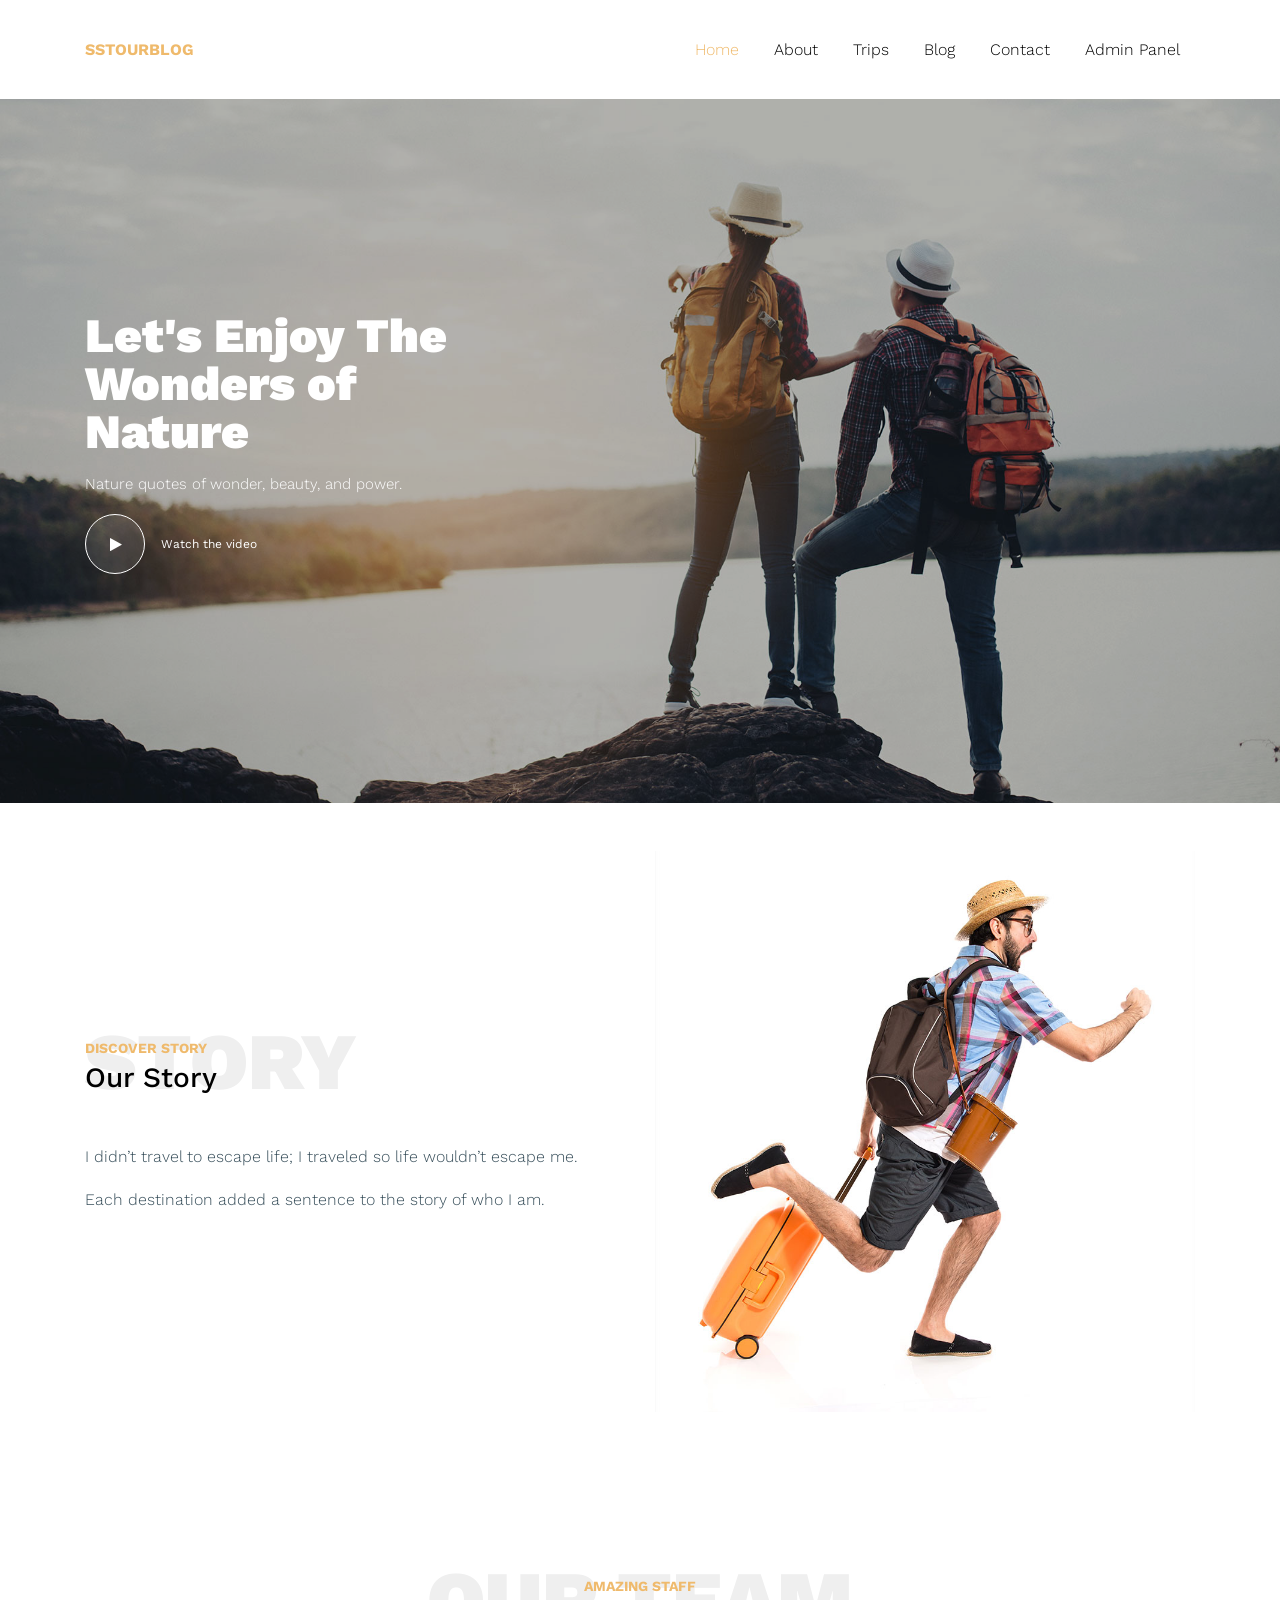
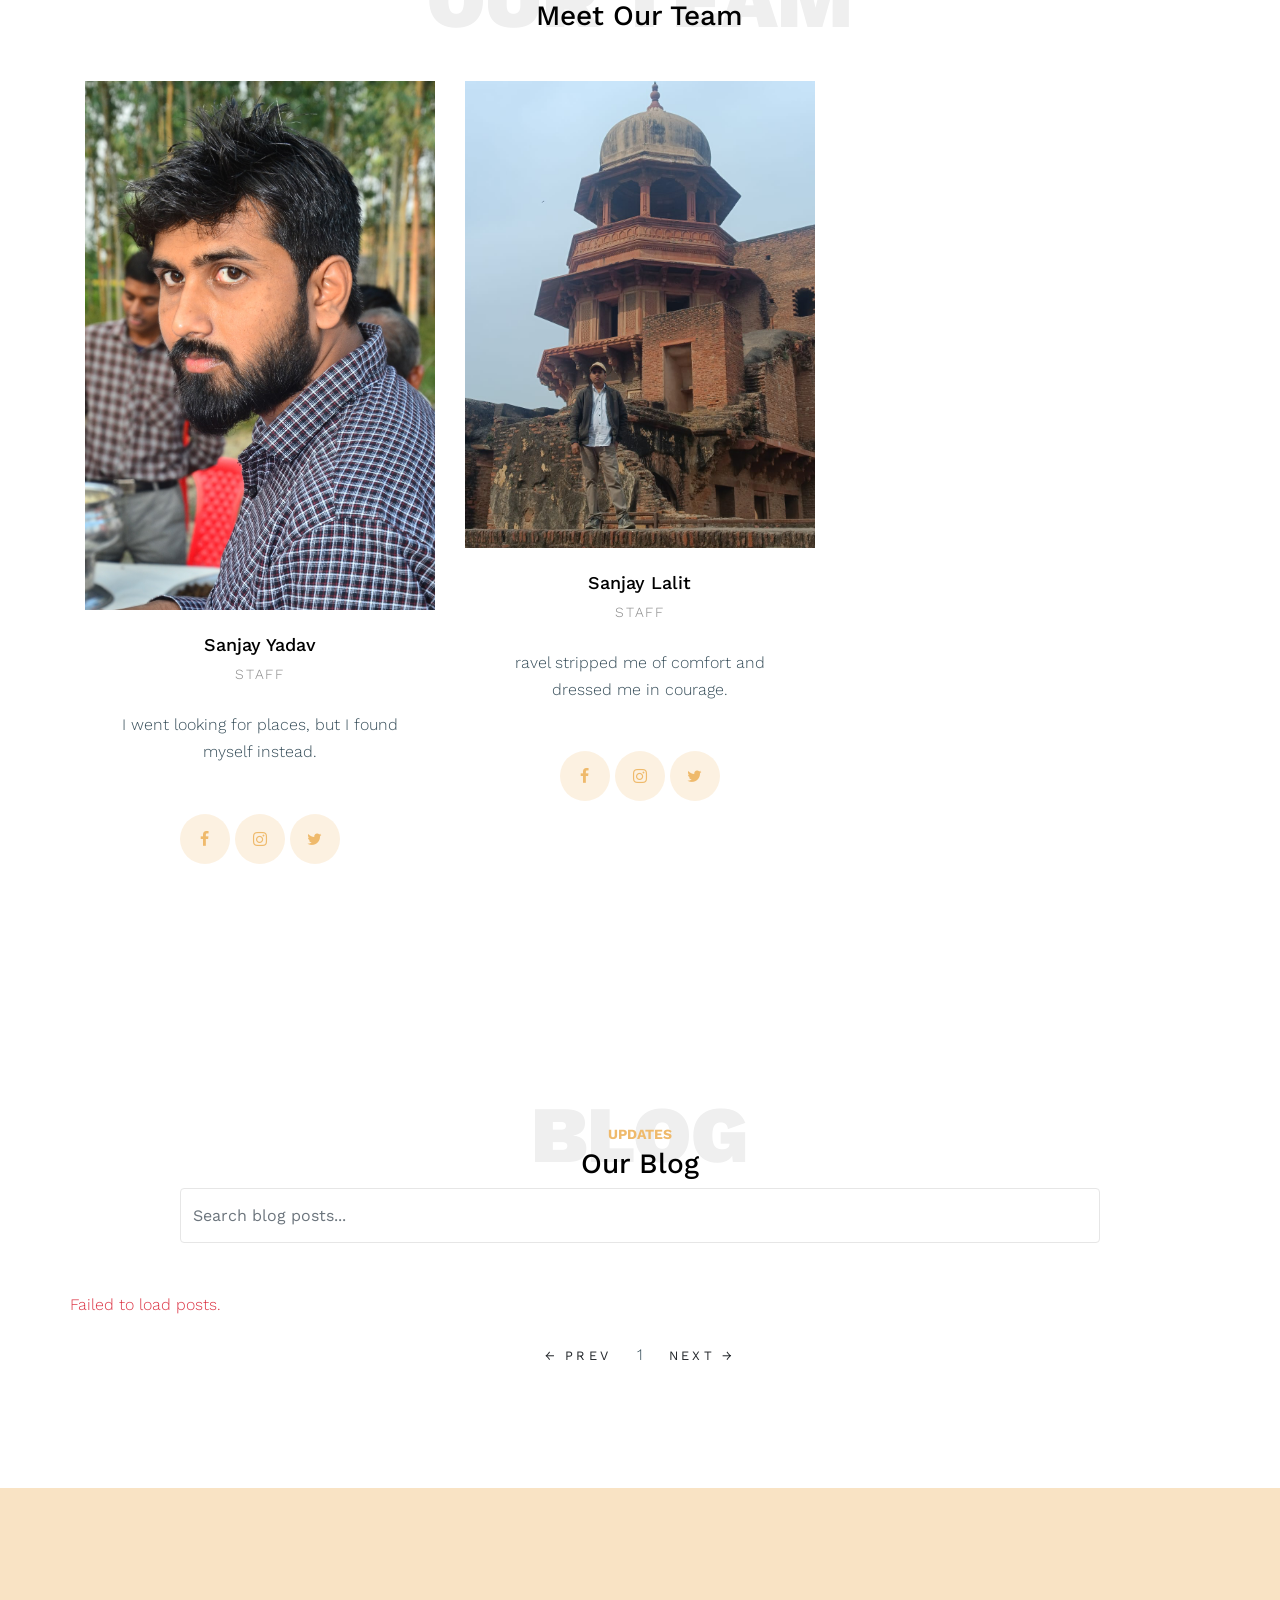
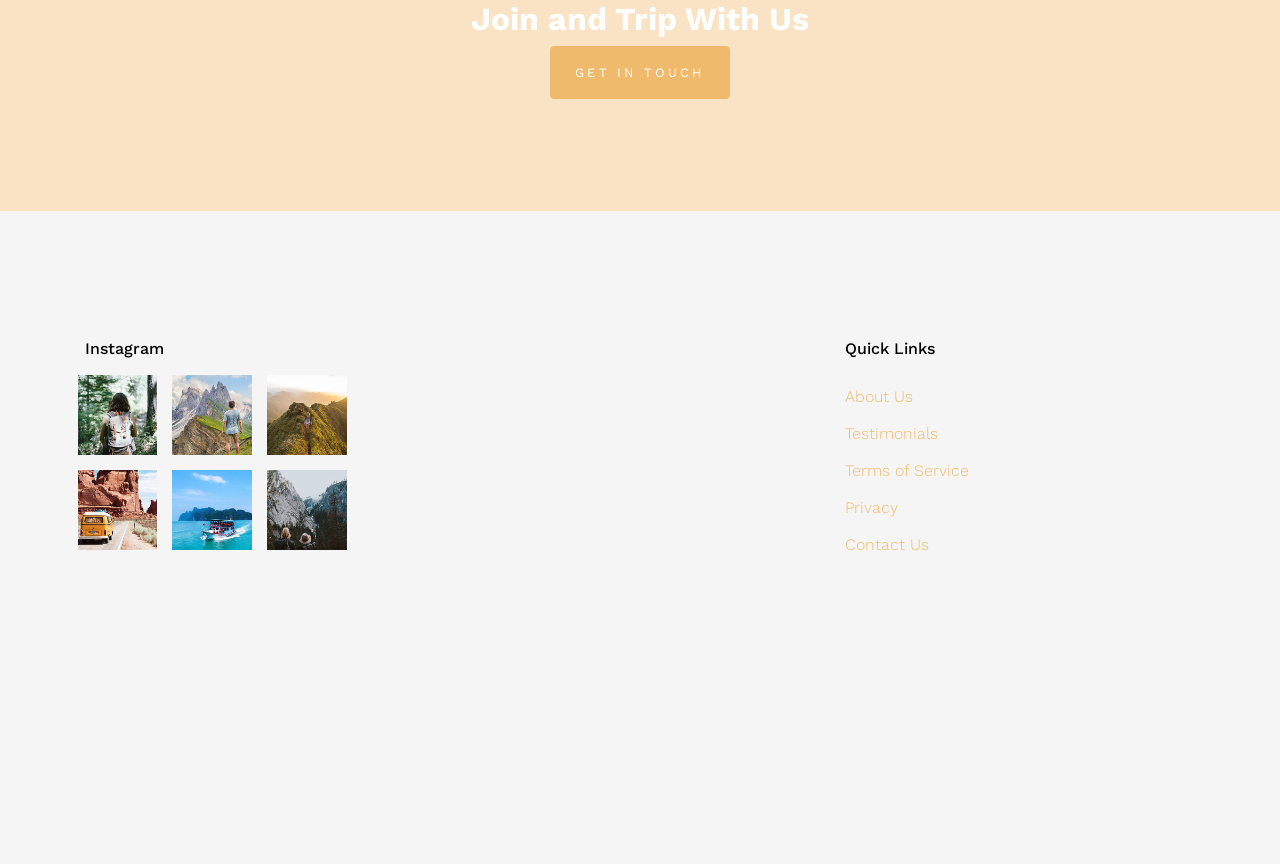
==== index.html @ e66c5185 "Add files via upload" ====
<!DOCTYPE html><html lang="en"><head><link rel="preconnect" href="https://fonts.googleapis.com">
<link rel="preconnect" href="https://fonts.gstatic.com" crossorigin="">
<link rel="dns-prefetch" href="https://cdnjs.cloudflare.com">
    <title>SSTOURSBLOG</title>
    <meta charset="utf-8">
    <meta name="viewport" content="width=device-width, initial-scale=1, shrink-to-fit=no">

    <link href="https://fonts.googleapis.com/css?family=Work+Sans:400,700,900&display=swap" rel="stylesheet" media="print" onload="this.media='all'">

    <link rel="stylesheet" href="css/style_1.css" fetchpriority="high">

    <link rel="stylesheet" href="css/bootstrap.min.css">
    <link rel="stylesheet" href="css/bootstrap-datepicker.css">
    <link rel="stylesheet" href="css/jquery.fancybox.min.css">
    <link rel="stylesheet" href="css/owl.carousel.min.css">
    <link rel="stylesheet" href="css/owl.theme.default.min.css">
    <link rel="stylesheet" href="css/flaticon.css">
    <link rel="stylesheet" href="css/aos.css">

    <link rel="stylesheet" href="css/style.css">

    <style>
/* BLOG LOADER */
.spinner {
  width: 48px;
  height: 48px;
  border: 5px solid #e5e5e5;
  border-top: 5px solid #007bff;
  border-radius: 50%;
  animation: spin 0.9s linear infinite;
  margin: auto;
}

@keyframes spin {
  to {
    transform: rotate(360deg);
  }
}


    </style>
  </head>

  <body data-spy="scroll" data-target=".site-navbar-target" data-offset="300">

    
    <div class="site-wrap" id="home-section">

      <div class="site-mobile-menu site-navbar-target">
        <div class="site-mobile-menu-header">
          <div class="site-mobile-menu-close mt-3">
            <span class="icon-close2 js-menu-toggle"></span>
          </div>
        </div>
        <div class="site-mobile-menu-body"></div>
      </div>



      <header class="site-navbar site-navbar-target" role="banner">

        <div class="container">
          <div class="row align-items-center position-relative">

            <div class="col-3 ">
              <div class="nav-left"><a href="index.html" class="font-weight-bold">
                  SSTOURBLOG
                </a></div>
            </div>

            <div class="col-9  text-right">
              

              <span class="d-inline-block d-lg-none"><a href="#" class="text-white site-menu-toggle js-menu-toggle py-5 text-white"><span class="icon-menu h3 text-white"></span></a></span>

              

              <nav class="site-navigation text-right ml-auto d-none d-lg-block" role="navigation">
                <ul class="site-menu main-menu js-clone-nav ml-auto ">
                  <li class="active"><a href="index.html" class="nav-link">Home</a></li>
                  <li><a href="about.html" class="nav-link">About</a></li>
                  <li><a href="trips.html" class="nav-link">Trips</a></li>
                  <li><a href="blog.html" class="nav-link">Blog</a></li>
                  <li><a href="contact.html" class="nav-link">Contact</a></li>
                  <li><a href="https://sunildkt1.pythonanywhere.com/static/login.html" class="nav-link">Admin Panel</a></li>
                  
                </ul>
              </nav>
            </div>

            
          </div>
        </div>

      </header>

    <div class="ftco-blocks-cover-1">
      <div class="site-section-cover overlay" style="background-image: url('images/hero_1.jpg')">
        <div class="container">
          <div class="row align-items-center">
            <div class="col-md-5" data-aos="fade-right">
              <h1 class="mb-3 text-white">Let's Enjoy The Wonders of Nature</h1>
              <p>Nature quotes of wonder, beauty, and power.</p>
              <p class="d-flex align-items-center">
                <a href="https://vimeo.com/191947042" data-fancybox="" class="play-btn-39282 mr-3"><span class="icon-play"></span></a> 
                <span class="small">Watch the video</span>
              </p>
            </div>
          </div>
        </div>
      </div>
    </div>


    <div class="site-section py-5">
      <div class="container">
        <div class="row align-items-center">
          <div class="col-md-6">
            <div class="heading-39101 mb-5">
              <span class="backdrop">Story</span>
              <span class="subtitle-39191">Discover Story</span>
              <h3>Our Story</h3>
            </div>
            <p>I didn’t travel to escape life; I traveled so life wouldn’t escape me.</p>
            <p>Each destination added a sentence to the story of who I am.</p>
          </div>
          <div class="col-md-6" data-aos="fade-right">
            <img src="images/traveler.jpg" alt="Image" class="img-fluid" fetchpriority="high" decoding="sync">
          </div>
        </div>
      </div>
    </div>



    <div class="site-section">

      <div class="container">
        <div class="row justify-content-center text-center">
          <div class="col-md-10">
            <div class="heading-39101 mb-5">
              <span class="backdrop text-center">Our Team</span>
              <span class="subtitle-39191">Amazing Staff</span>
              <h3>Meet Our Team</h3>
            </div>
          </div>
        </div>


        <div class="row">

          <div class="col-lg-4 col-md-6 mb-4">
            <div class="person-29191 text-center">
              <img src="images/person_1.jpg" alt="Image" class="img-fluid mb-4" loading="lazy" decoding="async">
              <div class="px-4">
                <h2 class="mb-2">Sanjay Yadav</h2>
                <p class="caption mb-4">Staff</p>
                <p>I went looking for places, but I found myself instead.</p>
                <div class="social_29128 mt-5">
                <a href="#"><span class="icon-facebook"></span></a>  
                <a href="#"><span class="icon-instagram"></span></a>  
                <a href="#"><span class="icon-twitter"></span></a>  
               </div>
              </div>
            </div>
          </div>

          <div class="col-lg-4 col-md-6 mb-4">
            <div class="person-29191 text-center">
              <img src="images/person_2.jpg" alt="Image" class="img-fluid mb-4" loading="lazy" decoding="async">
              <div class="px-4">
                <h2 class="mb-2">Sanjay Lalit</h2>
                <p class="caption mb-4">Staff</p>
                <p>ravel stripped me of comfort and dressed me in courage.</p>
                <div class="social_29128 mt-5">
                <a href="#"><span class="icon-facebook"></span></a>  
                <a href="#"><span class="icon-instagram"></span></a>  
                <a href="#"><span class="icon-twitter"></span></a>  
               </div>
              </div>
            </div>
          </div>

         
        </div>

      </div>
    </div>




<div class="site-section">
  <div class="container">

    <div class="row justify-content-center text-center">
      <div class="col-md-10">
        <div class="heading-39101 mb-5">
          <span class="backdrop text-center">Blog</span>
          <span class="subtitle-39191">Updates</span>
          <h3>Our Blog</h3>

          <div class="mt-4">
            <input
              type="text"
              id="searchInput"
              class="form-control"
              placeholder="Search blog posts..."
            >
          </div>
        </div>
      </div>
    </div>

    <div class="row" id="blogContainer">
      
       <div id="blogLoader" class="col-12 text-center py-5">
    <div class="spinner"></div>
    <p class="mt-3">Loading blog posts...</p>
  </div>

    </div>

    <div class="text-center mt-4">
      <button class="btn btn-outline-primary me-2" id="prevBtn">← Prev</button>
      <span id="pageNumber">1</span>
      <button class="btn btn-outline-primary ms-2" id="nextBtn">Next →</button>
    </div>

  </div>
</div>

    

    <div class="site-section bg-image overlay" style="background-image: url('images/hero_1.jpg')">
      <div class="container">
        <div class="row justify-content-center">
          <div class="col-md-7 text-center">
            <h2 class="font-weight-bold text-white">Join and Trip With Us</h2>
            <p class="mb-0"><a href="#" class="btn btn-primary text-white py-3 px-4">Get In Touch</a></p>
          </div>
        </div>
      </div>
    </div>

    <footer class="site-footer bg-light">
      <div class="container">
        <div class="row">
          <div class="col-lg-3">
            <h2 class="footer-heading mb-3">Instagram</h2>
            <div class="row">
              <div class="col-4 gal_col">
                <a href="#"><img src="images/insta_1.jpg" alt="Image" class="img-fluid" loading="lazy" decoding="async"></a>
              </div>
              <div class="col-4 gal_col">
                <a href="#"><img src="images/insta_2.jpg" alt="Image" class="img-fluid" loading="lazy" decoding="async"></a>
              </div>
              <div class="col-4 gal_col">
                <a href="#"><img src="images/insta_3.jpg" alt="Image" class="img-fluid" loading="lazy" decoding="async"></a>
              </div>
              <div class="col-4 gal_col">
                <a href="#"><img src="images/insta_4.jpg" alt="Image" class="img-fluid" loading="lazy" decoding="async"></a>
              </div>
              <div class="col-4 gal_col">
                <a href="#"><img src="images/insta_5.jpg" alt="Image" class="img-fluid" loading="lazy" decoding="async"></a>
              </div>
              <div class="col-4 gal_col">
                <a href="#"><img src="images/insta_6.jpg" alt="Image" class="img-fluid" loading="lazy" decoding="async"></a>
              </div>
            </div>
          </div>
          <div class="col-lg-8 ml-auto">
            <div class="row">
              <div class="col-lg-6 ml-auto">
                <h2 class="footer-heading mb-4">Quick Links</h2>
                <ul class="list-unstyled">
                  <li><a href="#">About Us</a></li>
                  <li><a href="#">Testimonials</a></li>
                  <li><a href="#">Terms of Service</a></li>
                  <li><a href="#">Privacy</a></li>
                  <li><a href="#">Contact Us</a></li>
                </ul>
              </div>
              
              
            </div>
          </div>
        </div>
        <div class="row pt-5 mt-5 text-center">
          <div class="col-md-12">
            <div class="border-top pt-5">
              <p>
            </p>
            </div>
          </div>

        </div>
      </div>
    </footer>

    </div>

    <script src="js/jquery-3.3.1.min.js"></script>
    <script src="js/jquery-migrate-3.0.0.js"></script>
    <script src="js/popper.min.js"></script>
    <script src="js/bootstrap.min.js"></script>
    <script src="js/owl.carousel.min.js"></script>
    <script src="js/jquery.sticky.js"></script>
    <script src="js/jquery.waypoints.min.js"></script>
    <script src="js/jquery.animateNumber.min.js"></script>
    <script src="js/jquery.fancybox.min.js"></script>
    <script src="js/jquery.stellar.min.js"></script>
    <script src="js/jquery.easing.1.3.js"></script>
    <script src="js/bootstrap-datepicker.min.js"></script>
    <script src="js/isotope.pkgd.min.js"></script>
    <script src="js/aos.js"></script>

    <script src="js/main.js"></script>

    <!-- Global site tag (gtag.js) - Google Analytics -->
<script async="" src="https://www.googletagmanager.com/gtag/js?id=UA-23581568-13"></script>

<script>
let allPosts = [];
let filteredPosts = [];
let currentPage = 1;
const perPage = 6;

const loader = document.getElementById("blogLoader");
const container = document.getElementById("blogContainer");

function showLoader() {
    loader.style.display = "block";
}

function hideLoader() {
    loader.style.display = "none";
}

async function loadPosts() {
    showLoader();

    try {
        const res = await fetch("https://sunildkt1.pythonanywhere.com/api/posts");
        allPosts = await res.json();
        filteredPosts = allPosts;
        currentPage = 1;
        renderPage();
    } catch (err) {
        container.innerHTML = `<p class="text-center w-100 text-danger">Failed to load posts.</p>`;
        console.error(err);
    } finally {
        hideLoader(); // ✅ loader hides correctly now
    }
}

function renderPage() {
    container.innerHTML = "";

    let start = (currentPage - 1) * perPage;
    let end = start + perPage;
    let pagePosts = filteredPosts.slice(start, end);

    if (pagePosts.length === 0) {
        container.innerHTML = `<p class="text-center w-100">No posts found.</p>`;
        return;
    }

    pagePosts.forEach(post => {
        container.innerHTML += `
        <div class="col-lg-4 col-md-6 mb-4">
          <div class="post-entry-1 h-100">
            <a href="post.html?id=${post.id}">
              <img src="${post.thumbnail}" class="img-fluid" loading="lazy">
            </a>
            <div class="post-entry-1-contents">
              <h2><a href="post.html?id=${post.id}">${post.title}</a></h2>
              <span class="meta d-inline-block mb-3">
                ${post.datetime}
                <span class="mx-2">by</span> Admin
              </span>
              <p>${post.description.substring(0, 100)}...</p>
            </div>
          </div>
        </div>
        `;
    });

    updatePagination();
}

function updatePagination() {
    const totalPages = Math.ceil(filteredPosts.length / perPage);
    document.getElementById("pageNumber").innerText = currentPage;
    document.getElementById("prevBtn").disabled = currentPage === 1;
    document.getElementById("nextBtn").disabled = currentPage === totalPages;
}

document.getElementById("prevBtn").onclick = () => {
    currentPage--;
    renderPage();
};

document.getElementById("nextBtn").onclick = () => {
    currentPage++;
    renderPage();
};

document.getElementById("searchInput").addEventListener("input", function () {
    const keyword = this.value.toLowerCase();
    filteredPosts = allPosts.filter(p =>
        p.title.toLowerCase().includes(keyword)
    );
    currentPage = 1;
    renderPage();
});

// INIT
loadPosts();

</script>



</body></html>
---- css/style_1.css ----
@font-face {
  font-family: 'icomoon';
  src:  url('../fonts/icomoon.eot');
  src:  url('../fonts/icomoon.eot#iefix') format('embedded-opentype'),
    url('../fonts/icomoon.ttf') format('truetype'),
    url('../fonts/icomoon.woff') format('woff'),
    url('../images/icomoon.svg#icomoon') format('svg');
  font-weight: normal;
  font-style: normal;
}

[class^="icon-"], [class*=" icon-"] {
  /* use !important to prevent issues with browser extensions that change fonts */
  font-family: 'icomoon' !important;
  speak: none;
  font-style: normal;
  font-weight: normal;
  font-variant: normal;
  text-transform: none;
  line-height: 1;

  /* Better Font Rendering =========== */
  -webkit-font-smoothing: antialiased;
  -moz-osx-font-smoothing: grayscale;
}

.icon-asterisk:before {
  content: "\f069";
}
.icon-plus:before {
  content: "\f067";
}
.icon-question:before {
  content: "\f128";
}
.icon-minus:before {
  content: "\f068";
}
.icon-glass:before {
  content: "\f000";
}
.icon-music:before {
  content: "\f001";
}
.icon-search:before {
  content: "\f002";
}
.icon-envelope-o:before {
  content: "\f003";
}
.icon-heart:before {
  content: "\f004";
}
.icon-star:before {
  content: "\f005";
}
.icon-star-o:before {
  content: "\f006";
}
.icon-user:before {
  content: "\f007";
}
.icon-film:before {
  content: "\f008";
}
.icon-th-large:before {
  content: "\f009";
}
.icon-th:before {
  content: "\f00a";
}
.icon-th-list:before {
  content: "\f00b";
}
.icon-check:before {
  content: "\f00c";
}
.icon-close:before {
  content: "\f00d";
}
.icon-remove:before {
  content: "\f00d";
}
.icon-times:before {
  content: "\f00d";
}
.icon-search-plus:before {
  content: "\f00e";
}
.icon-search-minus:before {
  content: "\f010";
}
.icon-power-off:before {
  content: "\f011";
}
.icon-signal:before {
  content: "\f012";
}
.icon-cog:before {
  content: "\f013";
}
.icon-gear:before {
  content: "\f013";
}
.icon-trash-o:before {
  content: "\f014";
}
.icon-home:before {
  content: "\f015";
}
.icon-file-o:before {
  content: "\f016";
}
.icon-clock-o:before {
  content: "\f017";
}
.icon-road:before {
  content: "\f018";
}
.icon-download:before {
  content: "\f019";
}
.icon-arrow-circle-o-down:before {
  content: "\f01a";
}
.icon-arrow-circle-o-up:before {
  content: "\f01b";
}
.icon-inbox:before {
  content: "\f01c";
}
.icon-play-circle-o:before {
  content: "\f01d";
}
.icon-repeat:before {
  content: "\f01e";
}
.icon-rotate-right:before {
  content: "\f01e";
}
.icon-refresh:before {
  content: "\f021";
}
.icon-list-alt:before {
  content: "\f022";
}
.icon-lock:before {
  content: "\f023";
}
.icon-flag:before {
  content: "\f024";
}
.icon-headphones:before {
  content: "\f025";
}
.icon-volume-off:before {
  content: "\f026";
}
.icon-volume-down:before {
  content: "\f027";
}
.icon-volume-up:before {
  content: "\f028";
}
.icon-qrcode:before {
  content: "\f029";
}
.icon-barcode:before {
  content: "\f02a";
}
.icon-tag:before {
  content: "\f02b";
}
.icon-tags:before {
  content: "\f02c";
}
.icon-book:before {
  content: "\f02d";
}
.icon-bookmark:before {
  content: "\f02e";
}
.icon-print:before {
  content: "\f02f";
}
.icon-camera:before {
  content: "\f030";
}
.icon-font:before {
  content: "\f031";
}
.icon-bold:before {
  content: "\f032";
}
.icon-italic:before {
  content: "\f033";
}
.icon-text-height:before {
  content: "\f034";
}
.icon-text-width:before {
  content: "\f035";
}
.icon-align-left:before {
  content: "\f036";
}
.icon-align-center:before {
  content: "\f037";
}
.icon-align-right:before {
  content: "\f038";
}
.icon-align-justify:before {
  content: "\f039";
}
.icon-list:before {
  content: "\f03a";
}
.icon-dedent:before {
  content: "\f03b";
}
.icon-outdent:before {
  content: "\f03b";
}
.icon-indent:before {
  content: "\f03c";
}
.icon-video-camera:before {
  content: "\f03d";
}
.icon-image:before {
  content: "\f03e";
}
.icon-photo:before {
  content: "\f03e";
}
.icon-picture-o:before {
  content: "\f03e";
}
.icon-pencil:before {
  content: "\f040";
}
.icon-map-marker:before {
  content: "\f041";
}
.icon-adjust:before {
  content: "\f042";
}
.icon-tint:before {
  content: "\f043";
}
.icon-edit:before {
  content: "\f044";
}
.icon-pencil-square-o:before {
  content: "\f044";
}
.icon-share-square-o:before {
  content: "\f045";
}
.icon-check-square-o:before {
  content: "\f046";
}
.icon-arrows:before {
  content: "\f047";
}
.icon-step-backward:before {
  content: "\f048";
}
.icon-fast-backward:before {
  content: "\f049";
}
.icon-backward:before {
  content: "\f04a";
}
.icon-play:before {
  content: "\f04b";
}
.icon-pause:before {
  content: "\f04c";
}
.icon-stop:before {
  content: "\f04d";
}
.icon-forward:before {
  content: "\f04e";
}
.icon-fast-forward:before {
  content: "\f050";
}
.icon-step-forward:before {
  content: "\f051";
}
.icon-eject:before {
  content: "\f052";
}
.icon-chevron-left:before {
  content: "\f053";
}
.icon-chevron-right:before {
  content: "\f054";
}
.icon-plus-circle:before {
  content: "\f055";
}
.icon-minus-circle:before {
  content: "\f056";
}
.icon-times-circle:before {
  content: "\f057";
}
.icon-check-circle:before {
  content: "\f058";
}
.icon-question-circle:before {
  content: "\f059";
}
.icon-info-circle:before {
  content: "\f05a";
}
.icon-crosshairs:before {
  content: "\f05b";
}
.icon-times-circle-o:before {
  content: "\f05c";
}
.icon-check-circle-o:before {
  content: "\f05d";
}
.icon-ban:before {
  content: "\f05e";
}
.icon-arrow-left:before {
  content: "\f060";
}
.icon-arrow-right:before {
  content: "\f061";
}
.icon-arrow-up:before {
  content: "\f062";
}
.icon-arrow-down:before {
  content: "\f063";
}
.icon-mail-forward:before {
  content: "\f064";
}
.icon-share:before {
  content: "\f064";
}
.icon-expand:before {
  content: "\f065";
}
.icon-compress:before {
  content: "\f066";
}
.icon-exclamation-circle:before {
  content: "\f06a";
}
.icon-gift:before {
  content: "\f06b";
}
.icon-leaf:before {
  content: "\f06c";
}
.icon-fire:before {
  content: "\f06d";
}
.icon-eye:before {
  content: "\f06e";
}
.icon-eye-slash:before {
  content: "\f070";
}
.icon-exclamation-triangle:before {
  content: "\f071";
}
.icon-warning:before {
  content: "\f071";
}
.icon-plane:before {
  content: "\f072";
}
.icon-calendar:before {
  content: "\f073";
}
.icon-random:before {
  content: "\f074";
}
.icon-comment:before {
  content: "\f075";
}
.icon-magnet:before {
  content: "\f076";
}
.icon-chevron-up:before {
  content: "\f077";
}
.icon-chevron-down:before {
  content: "\f078";
}
.icon-retweet:before {
  content: "\f079";
}
.icon-shopping-cart:before {
  content: "\f07a";
}
.icon-folder:before {
  content: "\f07b";
}
.icon-folder-open:before {
  content: "\f07c";
}
.icon-arrows-v:before {
  content: "\f07d";
}
.icon-arrows-h:before {
  content: "\f07e";
}
.icon-bar-chart:before {
  content: "\f080";
}
.icon-bar-chart-o:before {
  content: "\f080";
}
.icon-twitter-square:before {
  content: "\f081";
}
.icon-facebook-square:before {
  content: "\f082";
}
.icon-camera-retro:before {
  content: "\f083";
}
.icon-key:before {
  content: "\f084";
}
.icon-cogs:before {
  content: "\f085";
}
.icon-gears:before {
  content: "\f085";
}
.icon-comments:before {
  content: "\f086";
}
.icon-thumbs-o-up:before {
  content: "\f087";
}
.icon-thumbs-o-down:before {
  content: "\f088";
}
.icon-star-half:before {
  content: "\f089";
}
.icon-heart-o:before {
  content: "\f08a";
}
.icon-sign-out:before {
  content: "\f08b";
}
.icon-linkedin-square:before {
  content: "\f08c";
}
.icon-thumb-tack:before {
  content: "\f08d";
}
.icon-external-link:before {
  content: "\f08e";
}
.icon-sign-in:before {
  content: "\f090";
}
.icon-trophy:before {
  content: "\f091";
}
.icon-github-square:before {
  content: "\f092";
}
.icon-upload:before {
  content: "\f093";
}
.icon-lemon-o:before {
  content: "\f094";
}
.icon-phone:before {
  content: "\f095";
}
.icon-square-o:before {
  content: "\f096";
}
.icon-bookmark-o:before {
  content: "\f097";
}
.icon-phone-square:before {
  content: "\f098";
}
.icon-twitter:before {
  content: "\f099";
}
.icon-facebook:before {
  content: "\f09a";
}
.icon-facebook-f:before {
  content: "\f09a";
}
.icon-github:before {
  content: "\f09b";
}
.icon-unlock:before {
  content: "\f09c";
}
.icon-credit-card:before {
  content: "\f09d";
}
.icon-feed:before {
  content: "\f09e";
}
.icon-rss:before {
  content: "\f09e";
}
.icon-hdd-o:before {
  content: "\f0a0";
}
.icon-bullhorn:before {
  content: "\f0a1";
}
.icon-bell-o:before {
  content: "\f0a2";
}
.icon-certificate:before {
  content: "\f0a3";
}
.icon-hand-o-right:before {
  content: "\f0a4";
}
.icon-hand-o-left:before {
  content: "\f0a5";
}
.icon-hand-o-up:before {
  content: "\f0a6";
}
.icon-hand-o-down:before {
  content: "\f0a7";
}
.icon-arrow-circle-left:before {
  content: "\f0a8";
}
.icon-arrow-circle-right:before {
  content: "\f0a9";
}
.icon-arrow-circle-up:before {
  content: "\f0aa";
}
.icon-arrow-circle-down:before {
  content: "\f0ab";
}
.icon-globe:before {
  content: "\f0ac";
}
.icon-wrench:before {
  content: "\f0ad";
}
.icon-tasks:before {
  content: "\f0ae";
}
.icon-filter:before {
  content: "\f0b0";
}
.icon-briefcase:before {
  content: "\f0b1";
}
.icon-arrows-alt:before {
  content: "\f0b2";
}
.icon-group:before {
  content: "\f0c0";
}
.icon-users:before {
  content: "\f0c0";
}
.icon-chain:before {
  content: "\f0c1";
}
.icon-link:before {
  content: "\f0c1";
}
.icon-cloud:before {
  content: "\f0c2";
}
.icon-flask:before {
  content: "\f0c3";
}
.icon-cut:before {
  content: "\f0c4";
}
.icon-scissors:before {
  content: "\f0c4";
}
.icon-copy:before {
  content: "\f0c5";
}
.icon-files-o:before {
  content: "\f0c5";
}
.icon-paperclip:before {
  content: "\f0c6";
}
.icon-floppy-o:before {
  content: "\f0c7";
}
.icon-save:before {
  content: "\f0c7";
}
.icon-square:before {
  content: "\f0c8";
}
.icon-bars:before {
  content: "\f0c9";
}
.icon-navicon:before {
  content: "\f0c9";
}
.icon-reorder:before {
  content: "\f0c9";
}
.icon-list-ul:before {
  content: "\f0ca";
}
.icon-list-ol:before {
  content: "\f0cb";
}
.icon-strikethrough:before {
  content: "\f0cc";
}
.icon-underline:before {
  content: "\f0cd";
}
.icon-table:before {
  content: "\f0ce";
}
.icon-magic:before {
  content: "\f0d0";
}
.icon-truck:before {
  content: "\f0d1";
}
.icon-pinterest:before {
  content: "\f0d2";
}
.icon-pinterest-square:before {
  content: "\f0d3";
}
.icon-google-plus-square:before {
  content: "\f0d4";
}
.icon-google-plus:before {
  content: "\f0d5";
}
.icon-money:before {
  content: "\f0d6";
}
.icon-caret-down:before {
  content: "\f0d7";
}
.icon-caret-up:before {
  content: "\f0d8";
}
.icon-caret-left:before {
  content: "\f0d9";
}
.icon-caret-right:before {
  content: "\f0da";
}
.icon-columns:before {
  content: "\f0db";
}
.icon-sort:before {
  content: "\f0dc";
}
.icon-unsorted:before {
  content: "\f0dc";
}
.icon-sort-desc:before {
  content: "\f0dd";
}
.icon-sort-down:before {
  content: "\f0dd";
}
.icon-sort-asc:before {
  content: "\f0de";
}
.icon-sort-up:before {
  content: "\f0de";
}
.icon-envelope:before {
  content: "\f0e0";
}
.icon-linkedin:before {
  content: "\f0e1";
}
.icon-rotate-left:before {
  content: "\f0e2";
}
.icon-undo:before {
  content: "\f0e2";
}
.icon-gavel:before {
  content: "\f0e3";
}
.icon-legal:before {
  content: "\f0e3";
}
.icon-dashboard:before {
  content: "\f0e4";
}
.icon-tachometer:before {
  content: "\f0e4";
}
.icon-comment-o:before {
  content: "\f0e5";
}
.icon-comments-o:before {
  content: "\f0e6";
}
.icon-bolt:before {
  content: "\f0e7";
}
.icon-flash:before {
  content: "\f0e7";
}
.icon-sitemap:before {
  content: "\f0e8";
}
.icon-umbrella:before {
  content: "\f0e9";
}
.icon-clipboard:before {
  content: "\f0ea";
}
.icon-paste:before {
  content: "\f0ea";
}
.icon-lightbulb-o:before {
  content: "\f0eb";
}
.icon-exchange:before {
  content: "\f0ec";
}
.icon-cloud-download:before {
  content: "\f0ed";
}
.icon-cloud-upload:before {
  content: "\f0ee";
}
.icon-user-md:before {
  content: "\f0f0";
}
.icon-stethoscope:before {
  content: "\f0f1";
}
.icon-suitcase:before {
  content: "\f0f2";
}
.icon-bell:before {
  content: "\f0f3";
}
.icon-coffee:before {
  content: "\f0f4";
}
.icon-cutlery:before {
  content: "\f0f5";
}
.icon-file-text-o:before {
  content: "\f0f6";
}
.icon-building-o:before {
  content: "\f0f7";
}
.icon-hospital-o:before {
  content: "\f0f8";
}
.icon-ambulance:before {
  content: "\f0f9";
}
.icon-medkit:before {
  content: "\f0fa";
}
.icon-fighter-jet:before {
  content: "\f0fb";
}
.icon-beer:before {
  content: "\f0fc";
}
.icon-h-square:before {
  content: "\f0fd";
}
.icon-plus-square:before {
  content: "\f0fe";
}
.icon-angle-double-left:before {
  content: "\f100";
}
.icon-angle-double-right:before {
  content: "\f101";
}
.icon-angle-double-up:before {
  content: "\f102";
}
.icon-angle-double-down:before {
  content: "\f103";
}
.icon-angle-left:before {
  content: "\f104";
}
.icon-angle-right:before {
  content: "\f105";
}
.icon-angle-up:before {
  content: "\f106";
}
.icon-angle-down:before {
  content: "\f107";
}
.icon-desktop:before {
  content: "\f108";
}
.icon-laptop:before {
  content: "\f109";
}
.icon-tablet:before {
  content: "\f10a";
}
.icon-mobile:before {
  content: "\f10b";
}
.icon-mobile-phone:before {
  content: "\f10b";
}
.icon-circle-o:before {
  content: "\f10c";
}
.icon-quote-left:before {
  content: "\f10d";
}
.icon-quote-right:before {
  content: "\f10e";
}
.icon-spinner:before {
  content: "\f110";
}
.icon-circle:before {
  content: "\f111";
}
.icon-mail-reply:before {
  content: "\f112";
}
.icon-reply:before {
  content: "\f112";
}
.icon-github-alt:before {
  content: "\f113";
}
.icon-folder-o:before {
  content: "\f114";
}
.icon-folder-open-o:before {
  content: "\f115";
}
.icon-smile-o:before {
  content: "\f118";
}
.icon-frown-o:before {
  content: "\f119";
}
.icon-meh-o:before {
  content: "\f11a";
}
.icon-gamepad:before {
  content: "\f11b";
}
.icon-keyboard-o:before {
  content: "\f11c";
}
.icon-flag-o:before {
  content: "\f11d";
}
.icon-flag-checkered:before {
  content: "\f11e";
}
.icon-terminal:before {
  content: "\f120";
}
.icon-code:before {
  content: "\f121";
}
.icon-mail-reply-all:before {
  content: "\f122";
}
.icon-reply-all:before {
  content: "\f122";
}
.icon-star-half-empty:before {
  content: "\f123";
}
.icon-star-half-full:before {
  content: "\f123";
}
.icon-star-half-o:before {
  content: "\f123";
}
.icon-location-arrow:before {
  content: "\f124";
}
.icon-crop:before {
  content: "\f125";
}
.icon-code-fork:before {
  content: "\f126";
}
.icon-chain-broken:before {
  content: "\f127";
}
.icon-unlink:before {
  content: "\f127";
}
.icon-info:before {
  content: "\f129";
}
.icon-exclamation:before {
  content: "\f12a";
}
.icon-superscript:before {
  content: "\f12b";
}
.icon-subscript:before {
  content: "\f12c";
}
.icon-eraser:before {
  content: "\f12d";
}
.icon-puzzle-piece:before {
  content: "\f12e";
}
.icon-microphone:before {
  content: "\f130";
}
.icon-microphone-slash:before {
  content: "\f131";
}
.icon-shield:before {
  content: "\f132";
}
.icon-calendar-o:before {
  content: "\f133";
}
.icon-fire-extinguisher:before {
  content: "\f134";
}
.icon-rocket:before {
  content: "\f135";
}
.icon-maxcdn:before {
  content: "\f136";
}
.icon-chevron-circle-left:before {
  content: "\f137";
}
.icon-chevron-circle-right:before {
  content: "\f138";
}
.icon-chevron-circle-up:before {
  content: "\f139";
}
.icon-chevron-circle-down:before {
  content: "\f13a";
}
.icon-html5:before {
  content: "\f13b";
}
.icon-css3:before {
  content: "\f13c";
}
.icon-anchor:before {
  content: "\f13d";
}
.icon-unlock-alt:before {
  content: "\f13e";
}
.icon-bullseye:before {
  content: "\f140";
}
.icon-ellipsis-h:before {
  content: "\f141";
}
.icon-ellipsis-v:before {
  content: "\f142";
}
.icon-rss-square:before {
  content: "\f143";
}
.icon-play-circle:before {
  content: "\f144";
}
.icon-ticket:before {
  content: "\f145";
}
.icon-minus-square:before {
  content: "\f146";
}
.icon-minus-square-o:before {
  content: "\f147";
}
.icon-level-up:before {
  content: "\f148";
}
.icon-level-down:before {
  content: "\f149";
}
.icon-check-square:before {
  content: "\f14a";
}
.icon-pencil-square:before {
  content: "\f14b";
}
.icon-external-link-square:before {
  content: "\f14c";
}
.icon-share-square:before {
  content: "\f14d";
}
.icon-compass:before {
  content: "\f14e";
}
.icon-caret-square-o-down:before {
  content: "\f150";
}
.icon-toggle-down:before {
  content: "\f150";
}
.icon-caret-square-o-up:before {
  content: "\f151";
}
.icon-toggle-up:before {
  content: "\f151";
}
.icon-caret-square-o-right:before {
  content: "\f152";
}
.icon-toggle-right:before {
  content: "\f152";
}
.icon-eur:before {
  content: "\f153";
}
.icon-euro:before {
  content: "\f153";
}
.icon-gbp:before {
  content: "\f154";
}
.icon-dollar:before {
  content: "\f155";
}
.icon-usd:before {
  content: "\f155";
}
.icon-inr:before {
  content: "\f156";
}
.icon-rupee:before {
  content: "\f156";
}
.icon-cny:before {
  content: "\f157";
}
.icon-jpy:before {
  content: "\f157";
}
.icon-rmb:before {
  content: "\f157";
}
.icon-yen:before {
  content: "\f157";
}
.icon-rouble:before {
  content: "\f158";
}
.icon-rub:before {
  content: "\f158";
}
.icon-ruble:before {
  content: "\f158";
}
.icon-krw:before {
  content: "\f159";
}
.icon-won:before {
  content: "\f159";
}
.icon-bitcoin:before {
  content: "\f15a";
}
.icon-btc:before {
  content: "\f15a";
}
.icon-file:before {
  content: "\f15b";
}
.icon-file-text:before {
  content: "\f15c";
}
.icon-sort-alpha-asc:before {
  content: "\f15d";
}
.icon-sort-alpha-desc:before {
  content: "\f15e";
}
.icon-sort-amount-asc:before {
  content: "\f160";
}
.icon-sort-amount-desc:before {
  content: "\f161";
}
.icon-sort-numeric-asc:before {
  content: "\f162";
}
.icon-sort-numeric-desc:before {
  content: "\f163";
}
.icon-thumbs-up:before {
  content: "\f164";
}
.icon-thumbs-down:before {
  content: "\f165";
}
.icon-youtube-square:before {
  content: "\f166";
}
.icon-youtube:before {
  content: "\f167";
}
.icon-xing:before {
  content: "\f168";
}
.icon-xing-square:before {
  content: "\f169";
}
.icon-youtube-play:before {
  content: "\f16a";
}
.icon-dropbox:before {
  content: "\f16b";
}
.icon-stack-overflow:before {
  content: "\f16c";
}
.icon-instagram:before {
  content: "\f16d";
}
.icon-flickr:before {
  content: "\f16e";
}
.icon-adn:before {
  content: "\f170";
}
.icon-bitbucket:before {
  content: "\f171";
}
.icon-bitbucket-square:before {
  content: "\f172";
}
.icon-tumblr:before {
  content: "\f173";
}
.icon-tumblr-square:before {
  content: "\f174";
}
.icon-long-arrow-down:before {
  content: "\f175";
}
.icon-long-arrow-up:before {
  content: "\f176";
}
.icon-long-arrow-left:before {
  content: "\f177";
}
.icon-long-arrow-right:before {
  content: "\f178";
}
.icon-apple:before {
  content: "\f179";
}
.icon-windows:before {
  content: "\f17a";
}
.icon-android:before {
  content: "\f17b";
}
.icon-linux:before {
  content: "\f17c";
}
.icon-dribbble:before {
  content: "\f17d";
}
.icon-skype:before {
  content: "\f17e";
}
.icon-foursquare:before {
  content: "\f180";
}
.icon-trello:before {
  content: "\f181";
}
.icon-female:before {
  content: "\f182";
}
.icon-male:before {
  content: "\f183";
}
.icon-gittip:before {
  content: "\f184";
}
.icon-gratipay:before {
  content: "\f184";
}
.icon-sun-o:before {
  content: "\f185";
}
.icon-moon-o:before {
  content: "\f186";
}
.icon-archive:before {
  content: "\f187";
}
.icon-bug:before {
  content: "\f188";
}
.icon-vk:before {
  content: "\f189";
}
.icon-weibo:before {
  content: "\f18a";
}
.icon-renren:before {
  content: "\f18b";
}
.icon-pagelines:before {
  content: "\f18c";
}
.icon-stack-exchange:before {
  content: "\f18d";
}
.icon-arrow-circle-o-right:before {
  content: "\f18e";
}
.icon-arrow-circle-o-left:before {
  content: "\f190";
}
.icon-caret-square-o-left:before {
  content: "\f191";
}
.icon-toggle-left:before {
  content: "\f191";
}
.icon-dot-circle-o:before {
  content: "\f192";
}
.icon-wheelchair:before {
  content: "\f193";
}
.icon-vimeo-square:before {
  content: "\f194";
}
.icon-try:before {
  content: "\f195";
}
.icon-turkish-lira:before {
  content: "\f195";
}
.icon-plus-square-o:before {
  content: "\f196";
}
.icon-space-shuttle:before {
  content: "\f197";
}
.icon-slack:before {
  content: "\f198";
}
.icon-envelope-square:before {
  content: "\f199";
}
.icon-wordpress:before {
  content: "\f19a";
}
.icon-openid:before {
  content: "\f19b";
}
.icon-bank:before {
  content: "\f19c";
}
.icon-institution:before {
  content: "\f19c";
}
.icon-university:before {
  content: "\f19c";
}
.icon-graduation-cap:before {
  content: "\f19d";
}
.icon-mortar-board:before {
  content: "\f19d";
}
.icon-yahoo:before {
  content: "\f19e";
}
.icon-google:before {
  content: "\f1a0";
}
.icon-reddit:before {
  content: "\f1a1";
}
.icon-reddit-square:before {
  content: "\f1a2";
}
.icon-stumbleupon-circle:before {
  content: "\f1a3";
}
.icon-stumbleupon:before {
  content: "\f1a4";
}
.icon-delicious:before {
  content: "\f1a5";
}
.icon-digg:before {
  content: "\f1a6";
}
.icon-pied-piper-pp:before {
  content: "\f1a7";
}
.icon-pied-piper-alt:before {
  content: "\f1a8";
}
.icon-drupal:before {
  content: "\f1a9";
}
.icon-joomla:before {
  content: "\f1aa";
}
.icon-language:before {
  content: "\f1ab";
}
.icon-fax:before {
  content: "\f1ac";
}
.icon-building:before {
  content: "\f1ad";
}
.icon-child:before {
  content: "\f1ae";
}
.icon-paw:before {
  content: "\f1b0";
}
.icon-spoon:before {
  content: "\f1b1";
}
.icon-cube:before {
  content: "\f1b2";
}
.icon-cubes:before {
  content: "\f1b3";
}
.icon-behance:before {
  content: "\f1b4";
}
.icon-behance-square:before {
  content: "\f1b5";
}
.icon-steam:before {
  content: "\f1b6";
}
.icon-steam-square:before {
  content: "\f1b7";
}
.icon-recycle:before {
  content: "\f1b8";
}
.icon-automobile:before {
  content: "\f1b9";
}
.icon-car:before {
  content: "\f1b9";
}
.icon-cab:before {
  content: "\f1ba";
}
.icon-taxi:before {
  content: "\f1ba";
}
.icon-tree:before {
  content: "\f1bb";
}
.icon-spotify:before {
  content: "\f1bc";
}
.icon-deviantart:before {
  content: "\f1bd";
}
.icon-soundcloud:before {
  content: "\f1be";
}
.icon-database:before {
  content: "\f1c0";
}
.icon-file-pdf-o:before {
  content: "\f1c1";
}
.icon-file-word-o:before {
  content: "\f1c2";
}
.icon-file-excel-o:before {
  content: "\f1c3";
}
.icon-file-powerpoint-o:before {
  content: "\f1c4";
}
.icon-file-image-o:before {
  content: "\f1c5";
}
.icon-file-photo-o:before {
  content: "\f1c5";
}
.icon-file-picture-o:before {
  content: "\f1c5";
}
.icon-file-archive-o:before {
  content: "\f1c6";
}
.icon-file-zip-o:before {
  content: "\f1c6";
}
.icon-file-audio-o:before {
  content: "\f1c7";
}
.icon-file-sound-o:before {
  content: "\f1c7";
}
.icon-file-movie-o:before {
  content: "\f1c8";
}
.icon-file-video-o:before {
  content: "\f1c8";
}
.icon-file-code-o:before {
  content: "\f1c9";
}
.icon-vine:before {
  content: "\f1ca";
}
.icon-codepen:before {
  content: "\f1cb";
}
.icon-jsfiddle:before {
  content: "\f1cc";
}
.icon-life-bouy:before {
  content: "\f1cd";
}
.icon-life-buoy:before {
  content: "\f1cd";
}
.icon-life-ring:before {
  content: "\f1cd";
}
.icon-life-saver:before {
  content: "\f1cd";
}
.icon-support:before {
  content: "\f1cd";
}
.icon-circle-o-notch:before {
  content: "\f1ce";
}
.icon-ra:before {
  content: "\f1d0";
}
.icon-rebel:before {
  content: "\f1d0";
}
.icon-resistance:before {
  content: "\f1d0";
}
.icon-empire:before {
  content: "\f1d1";
}
.icon-ge:before {
  content: "\f1d1";
}
.icon-git-square:before {
  content: "\f1d2";
}
.icon-git:before {
  content: "\f1d3";
}
.icon-hacker-news:before {
  content: "\f1d4";
}
.icon-y-combinator-square:before {
  content: "\f1d4";
}
.icon-yc-square:before {
  content: "\f1d4";
}
.icon-tencent-weibo:before {
  content: "\f1d5";
}
.icon-qq:before {
  content: "\f1d6";
}
.icon-wechat:before {
  content: "\f1d7";
}
.icon-weixin:before {
  content: "\f1d7";
}
.icon-paper-plane:before {
  content: "\f1d8";
}
.icon-send:before {
  content: "\f1d8";
}
.icon-paper-plane-o:before {
  content: "\f1d9";
}
.icon-send-o:before {
  content: "\f1d9";
}
.icon-history:before {
  content: "\f1da";
}
.icon-circle-thin:before {
  content: "\f1db";
}
.icon-header:before {
  content: "\f1dc";
}
.icon-paragraph:before {
  content: "\f1dd";
}
.icon-sliders:before {
  content: "\f1de";
}
.icon-share-alt:before {
  content: "\f1e0";
}
.icon-share-alt-square:before {
  content: "\f1e1";
}
.icon-bomb:before {
  content: "\f1e2";
}
.icon-futbol-o:before {
  content: "\f1e3";
}
.icon-soccer-ball-o:before {
  content: "\f1e3";
}
.icon-tty:before {
  content: "\f1e4";
}
.icon-binoculars:before {
  content: "\f1e5";
}
.icon-plug:before {
  content: "\f1e6";
}
.icon-slideshare:before {
  content: "\f1e7";
}
.icon-twitch:before {
  content: "\f1e8";
}
.icon-yelp:before {
  content: "\f1e9";
}
.icon-newspaper-o:before {
  content: "\f1ea";
}
.icon-wifi:before {
  content: "\f1eb";
}
.icon-calculator:before {
  content: "\f1ec";
}
.icon-paypal:before {
  content: "\f1ed";
}
.icon-google-wallet:before {
  content: "\f1ee";
}
.icon-cc-visa:before {
  content: "\f1f0";
}
.icon-cc-mastercard:before {
  content: "\f1f1";
}
.icon-cc-discover:before {
  content: "\f1f2";
}
.icon-cc-amex:before {
  content: "\f1f3";
}
.icon-cc-paypal:before {
  content: "\f1f4";
}
.icon-cc-stripe:before {
  content: "\f1f5";
}
.icon-bell-slash:before {
  content: "\f1f6";
}
.icon-bell-slash-o:before {
  content: "\f1f7";
}
.icon-trash:before {
  content: "\f1f8";
}
.icon-copyright:before {
  content: "\f1f9";
}
.icon-at:before {
  content: "\f1fa";
}
.icon-eyedropper:before {
  content: "\f1fb";
}
.icon-paint-brush:before {
  content: "\f1fc";
}
.icon-birthday-cake:before {
  content: "\f1fd";
}
.icon-area-chart:before {
  content: "\f1fe";
}
.icon-pie-chart:before {
  content: "\f200";
}
.icon-line-chart:before {
  content: "\f201";
}
.icon-lastfm:before {
  content: "\f202";
}
.icon-lastfm-square:before {
  content: "\f203";
}
.icon-toggle-off:before {
  content: "\f204";
}
.icon-toggle-on:before {
  content: "\f205";
}
.icon-bicycle:before {
  content: "\f206";
}
.icon-bus:before {
  content: "\f207";
}
.icon-ioxhost:before {
  content: "\f208";
}
.icon-angellist:before {
  content: "\f209";
}
.icon-cc:before {
  content: "\f20a";
}
.icon-ils:before {
  content: "\f20b";
}
.icon-shekel:before {
  content: "\f20b";
}
.icon-sheqel:before {
  content: "\f20b";
}
.icon-meanpath:before {
  content: "\f20c";
}
.icon-buysellads:before {
  content: "\f20d";
}
.icon-connectdevelop:before {
  content: "\f20e";
}
.icon-dashcube:before {
  content: "\f210";
}
.icon-forumbee:before {
  content: "\f211";
}
.icon-leanpub:before {
  content: "\f212";
}
.icon-sellsy:before {
  content: "\f213";
}
.icon-shirtsinbulk:before {
  content: "\f214";
}
.icon-simplybuilt:before {
  content: "\f215";
}
.icon-skyatlas:before {
  content: "\f216";
}
.icon-cart-plus:before {
  content: "\f217";
}
.icon-cart-arrow-down:before {
  content: "\f218";
}
.icon-diamond:before {
  content: "\f219";
}
.icon-ship:before {
  content: "\f21a";
}
.icon-user-secret:before {
  content: "\f21b";
}
.icon-motorcycle:before {
  content: "\f21c";
}
.icon-street-view:before {
  content: "\f21d";
}
.icon-heartbeat:before {
  content: "\f21e";
}
.icon-venus:before {
  content: "\f221";
}
.icon-mars:before {
  content: "\f222";
}
.icon-mercury:before {
  content: "\f223";
}
.icon-intersex:before {
  content: "\f224";
}
.icon-transgender:before {
  content: "\f224";
}
.icon-transgender-alt:before {
  content: "\f225";
}
.icon-venus-double:before {
  content: "\f226";
}
.icon-mars-double:before {
  content: "\f227";
}
.icon-venus-mars:before {
  content: "\f228";
}
.icon-mars-stroke:before {
  content: "\f229";
}
.icon-mars-stroke-v:before {
  content: "\f22a";
}
.icon-mars-stroke-h:before {
  content: "\f22b";
}
.icon-neuter:before {
  content: "\f22c";
}
.icon-genderless:before {
  content: "\f22d";
}
.icon-facebook-official:before {
  content: "\f230";
}
.icon-pinterest-p:before {
  content: "\f231";
}
.icon-whatsapp:before {
  content: "\f232";
}
.icon-server:before {
  content: "\f233";
}
.icon-user-plus:before {
  content: "\f234";
}
.icon-user-times:before {
  content: "\f235";
}
.icon-bed:before {
  content: "\f236";
}
.icon-hotel:before {
  content: "\f236";
}
.icon-viacoin:before {
  content: "\f237";
}
.icon-train:before {
  content: "\f238";
}
.icon-subway:before {
  content: "\f239";
}
.icon-medium:before {
  content: "\f23a";
}
.icon-y-combinator:before {
  content: "\f23b";
}
.icon-yc:before {
  content: "\f23b";
}
.icon-optin-monster:before {
  content: "\f23c";
}
.icon-opencart:before {
  content: "\f23d";
}
.icon-expeditedssl:before {
  content: "\f23e";
}
.icon-battery:before {
  content: "\f240";
}
.icon-battery-4:before {
  content: "\f240";
}
.icon-battery-full:before {
  content: "\f240";
}
.icon-battery-3:before {
  content: "\f241";
}
.icon-battery-three-quarters:before {
  content: "\f241";
}
.icon-battery-2:before {
  content: "\f242";
}
.icon-battery-half:before {
  content: "\f242";
}
.icon-battery-1:before {
  content: "\f243";
}
.icon-battery-quarter:before {
  content: "\f243";
}
.icon-battery-0:before {
  content: "\f244";
}
.icon-battery-empty:before {
  content: "\f244";
}
.icon-mouse-pointer:before {
  content: "\f245";
}
.icon-i-cursor:before {
  content: "\f246";
}
.icon-object-group:before {
  content: "\f247";
}
.icon-object-ungroup:before {
  content: "\f248";
}
.icon-sticky-note:before {
  content: "\f249";
}
.icon-sticky-note-o:before {
  content: "\f24a";
}
.icon-cc-jcb:before {
  content: "\f24b";
}
.icon-cc-diners-club:before {
  content: "\f24c";
}
.icon-clone:before {
  content: "\f24d";
}
.icon-balance-scale:before {
  content: "\f24e";
}
.icon-hourglass-o:before {
  content: "\f250";
}
.icon-hourglass-1:before {
  content: "\f251";
}
.icon-hourglass-start:before {
  content: "\f251";
}
.icon-hourglass-2:before {
  content: "\f252";
}
.icon-hourglass-half:before {
  content: "\f252";
}
.icon-hourglass-3:before {
  content: "\f253";
}
.icon-hourglass-end:before {
  content: "\f253";
}
.icon-hourglass:before {
  content: "\f254";
}
.icon-hand-grab-o:before {
  content: "\f255";
}
.icon-hand-rock-o:before {
  content: "\f255";
}
.icon-hand-paper-o:before {
  content: "\f256";
}
.icon-hand-stop-o:before {
  content: "\f256";
}
.icon-hand-scissors-o:before {
  content: "\f257";
}
.icon-hand-lizard-o:before {
  content: "\f258";
}
.icon-hand-spock-o:before {
  content: "\f259";
}
.icon-hand-pointer-o:before {
  content: "\f25a";
}
.icon-hand-peace-o:before {
  content: "\f25b";
}
.icon-trademark:before {
  content: "\f25c";
}
.icon-registered:before {
  content: "\f25d";
}
.icon-creative-commons:before {
  content: "\f25e";
}
.icon-gg:before {
  content: "\f260";
}
.icon-gg-circle:before {
  content: "\f261";
}
.icon-tripadvisor:before {
  content: "\f262";
}
.icon-odnoklassniki:before {
  content: "\f263";
}
.icon-odnoklassniki-square:before {
  content: "\f264";
}
.icon-get-pocket:before {
  content: "\f265";
}
.icon-wikipedia-w:before {
  content: "\f266";
}
.icon-safari:before {
  content: "\f267";
}
.icon-chrome:before {
  content: "\f268";
}
.icon-firefox:before {
  content: "\f269";
}
.icon-opera:before {
  content: "\f26a";
}
.icon-internet-explorer:before {
  content: "\f26b";
}
.icon-television:before {
  content: "\f26c";
}
.icon-tv:before {
  content: "\f26c";
}
.icon-contao:before {
  content: "\f26d";
}
.icon-500px:before {
  content: "\f26e";
}
.icon-amazon:before {
  content: "\f270";
}
.icon-calendar-plus-o:before {
  content: "\f271";
}
.icon-calendar-minus-o:before {
  content: "\f272";
}
.icon-calendar-times-o:before {
  content: "\f273";
}
.icon-calendar-check-o:before {
  content: "\f274";
}
.icon-industry:before {
  content: "\f275";
}
.icon-map-pin:before {
  content: "\f276";
}
.icon-map-signs:before {
  content: "\f277";
}
.icon-map-o:before {
  content: "\f278";
}
.icon-map:before {
  content: "\f279";
}
.icon-commenting:before {
  content: "\f27a";
}
.icon-commenting-o:before {
  content: "\f27b";
}
.icon-houzz:before {
  content: "\f27c";
}
.icon-vimeo:before {
  content: "\f27d";
}
.icon-black-tie:before {
  content: "\f27e";
}
.icon-fonticons:before {
  content: "\f280";
}
.icon-reddit-alien:before {
  content: "\f281";
}
.icon-edge:before {
  content: "\f282";
}
.icon-credit-card-alt:before {
  content: "\f283";
}
.icon-codiepie:before {
  content: "\f284";
}
.icon-modx:before {
  content: "\f285";
}
.icon-fort-awesome:before {
  content: "\f286";
}
.icon-usb:before {
  content: "\f287";
}
.icon-product-hunt:before {
  content: "\f288";
}
.icon-mixcloud:before {
  content: "\f289";
}
.icon-scribd:before {
  content: "\f28a";
}
.icon-pause-circle:before {
  content: "\f28b";
}
.icon-pause-circle-o:before {
  content: "\f28c";
}
.icon-stop-circle:before {
  content: "\f28d";
}
.icon-stop-circle-o:before {
  content: "\f28e";
}
.icon-shopping-bag:before {
  content: "\f290";
}
.icon-shopping-basket:before {
  content: "\f291";
}
.icon-hashtag:before {
  content: "\f292";
}
.icon-bluetooth:before {
  content: "\f293";
}
.icon-bluetooth-b:before {
  content: "\f294";
}
.icon-percent:before {
  content: "\f295";
}
.icon-gitlab:before {
  content: "\f296";
}
.icon-wpbeginner:before {
  content: "\f297";
}
.icon-wpforms:before {
  content: "\f298";
}
.icon-envira:before {
  content: "\f299";
}
.icon-universal-access:before {
  content: "\f29a";
}
.icon-wheelchair-alt:before {
  content: "\f29b";
}
.icon-question-circle-o:before {
  content: "\f29c";
}
.icon-blind:before {
  content: "\f29d";
}
.icon-audio-description:before {
  content: "\f29e";
}
.icon-volume-control-phone:before {
  content: "\f2a0";
}
.icon-braille:before {
  content: "\f2a1";
}
.icon-assistive-listening-systems:before {
  content: "\f2a2";
}
.icon-american-sign-language-interpreting:before {
  content: "\f2a3";
}
.icon-asl-interpreting:before {
  content: "\f2a3";
}
.icon-deaf:before {
  content: "\f2a4";
}
.icon-deafness:before {
  content: "\f2a4";
}
.icon-hard-of-hearing:before {
  content: "\f2a4";
}
.icon-glide:before {
  content: "\f2a5";
}
.icon-glide-g:before {
  content: "\f2a6";
}
.icon-sign-language:before {
  content: "\f2a7";
}
.icon-signing:before {
  content: "\f2a7";
}
.icon-low-vision:before {
  content: "\f2a8";
}
.icon-viadeo:before {
  content: "\f2a9";
}
.icon-viadeo-square:before {
  content: "\f2aa";
}
.icon-snapchat:before {
  content: "\f2ab";
}
.icon-snapchat-ghost:before {
  content: "\f2ac";
}
.icon-snapchat-square:before {
  content: "\f2ad";
}
.icon-pied-piper:before {
  content: "\f2ae";
}
.icon-first-order:before {
  content: "\f2b0";
}
.icon-yoast:before {
  content: "\f2b1";
}
.icon-themeisle:before {
  content: "\f2b2";
}
.icon-google-plus-circle:before {
  content: "\f2b3";
}
.icon-google-plus-official:before {
  content: "\f2b3";
}
.icon-fa:before {
  content: "\f2b4";
}
.icon-font-awesome:before {
  content: "\f2b4";
}
.icon-handshake-o:before {
  content: "\f2b5";
}
.icon-envelope-open:before {
  content: "\f2b6";
}
.icon-envelope-open-o:before {
  content: "\f2b7";
}
.icon-linode:before {
  content: "\f2b8";
}
.icon-address-book:before {
  content: "\f2b9";
}
.icon-address-book-o:before {
  content: "\f2ba";
}
.icon-address-card:before {
  content: "\f2bb";
}
.icon-vcard:before {
  content: "\f2bb";
}
.icon-address-card-o:before {
  content: "\f2bc";
}
.icon-vcard-o:before {
  content: "\f2bc";
}
.icon-user-circle:before {
  content: "\f2bd";
}
.icon-user-circle-o:before {
  content: "\f2be";
}
.icon-user-o:before {
  content: "\f2c0";
}
.icon-id-badge:before {
  content: "\f2c1";
}
.icon-drivers-license:before {
  content: "\f2c2";
}
.icon-id-card:before {
  content: "\f2c2";
}
.icon-drivers-license-o:before {
  content: "\f2c3";
}
.icon-id-card-o:before {
  content: "\f2c3";
}
.icon-quora:before {
  content: "\f2c4";
}
.icon-free-code-camp:before {
  content: "\f2c5";
}
.icon-telegram:before {
  content: "\f2c6";
}
.icon-thermometer:before {
  content: "\f2c7";
}
.icon-thermometer-4:before {
  content: "\f2c7";
}
.icon-thermometer-full:before {
  content: "\f2c7";
}
.icon-thermometer-3:before {
  content: "\f2c8";
}
.icon-thermometer-three-quarters:before {
  content: "\f2c8";
}
.icon-thermometer-2:before {
  content: "\f2c9";
}
.icon-thermometer-half:before {
  content: "\f2c9";
}
.icon-thermometer-1:before {
  content: "\f2ca";
}
.icon-thermometer-quarter:before {
  content: "\f2ca";
}
.icon-thermometer-0:before {
  content: "\f2cb";
}
.icon-thermometer-empty:before {
  content: "\f2cb";
}
.icon-shower:before {
  content: "\f2cc";
}
.icon-bath:before {
  content: "\f2cd";
}
.icon-bathtub:before {
  content: "\f2cd";
}
.icon-s15:before {
  content: "\f2cd";
}
.icon-podcast:before {
  content: "\f2ce";
}
.icon-window-maximize:before {
  content: "\f2d0";
}
.icon-window-minimize:before {
  content: "\f2d1";
}
.icon-window-restore:before {
  content: "\f2d2";
}
.icon-times-rectangle:before {
  content: "\f2d3";
}
.icon-window-close:before {
  content: "\f2d3";
}
.icon-times-rectangle-o:before {
  content: "\f2d4";
}
.icon-window-close-o:before {
  content: "\f2d4";
}
.icon-bandcamp:before {
  content: "\f2d5";
}
.icon-grav:before {
  content: "\f2d6";
}
.icon-etsy:before {
  content: "\f2d7";
}
.icon-imdb:before {
  content: "\f2d8";
}
.icon-ravelry:before {
  content: "\f2d9";
}
.icon-eercast:before {
  content: "\f2da";
}
.icon-microchip:before {
  content: "\f2db";
}
.icon-snowflake-o:before {
  content: "\f2dc";
}
.icon-superpowers:before {
  content: "\f2dd";
}
.icon-wpexplorer:before {
  content: "\f2de";
}
.icon-meetup:before {
  content: "\f2e0";
}
.icon-3d_rotation:before {
  content: "\e84d";
}
.icon-ac_unit:before {
  content: "\eb3b";
}
.icon-alarm:before {
  content: "\e855";
}
.icon-access_alarms:before {
  content: "\e191";
}
.icon-schedule:before {
  content: "\e8b5";
}
.icon-accessibility:before {
  content: "\e84e";
}
.icon-accessible:before {
  content: "\e914";
}
.icon-account_balance:before {
  content: "\e84f";
}
.icon-account_balance_wallet:before {
  content: "\e850";
}
.icon-account_box:before {
  content: "\e851";
}
.icon-account_circle:before {
  content: "\e853";
}
.icon-adb:before {
  content: "\e60e";
}
.icon-add:before {
  content: "\e145";
}
.icon-add_a_photo:before {
  content: "\e439";
}
.icon-alarm_add:before {
  content: "\e856";
}
.icon-add_alert:before {
  content: "\e003";
}
.icon-add_box:before {
  content: "\e146";
}
.icon-add_circle:before {
  content: "\e147";
}
.icon-control_point:before {
  content: "\e3ba";
}
.icon-add_location:before {
  content: "\e567";
}
.icon-add_shopping_cart:before {
  content: "\e854";
}
.icon-queue:before {
  content: "\e03c";
}
.icon-add_to_queue:before {
  content: "\e05c";
}
.icon-adjust2:before {
  content: "\e39e";
}
.icon-airline_seat_flat:before {
  content: "\e630";
}
.icon-airline_seat_flat_angled:before {
  content: "\e631";
}
.icon-airline_seat_individual_suite:before {
  content: "\e632";
}
.icon-airline_seat_legroom_extra:before {
  content: "\e633";
}
.icon-airline_seat_legroom_normal:before {
  content: "\e634";
}
.icon-airline_seat_legroom_reduced:before {
  content: "\e635";
}
.icon-airline_seat_recline_extra:before {
  content: "\e636";
}
.icon-airline_seat_recline_normal:before {
  content: "\e637";
}
.icon-flight:before {
  content: "\e539";
}
.icon-airplanemode_inactive:before {
  content: "\e194";
}
.icon-airplay:before {
  content: "\e055";
}
.icon-airport_shuttle:before {
  content: "\eb3c";
}
.icon-alarm_off:before {
  content: "\e857";
}
.icon-alarm_on:before {
  content: "\e858";
}
.icon-album:before {
  content: "\e019";
}
.icon-all_inclusive:before {
  content: "\eb3d";
}
.icon-all_out:before {
  content: "\e90b";
}
.icon-android2:before {
  content: "\e859";
}
.icon-announcement:before {
  content: "\e85a";
}
.icon-apps:before {
  content: "\e5c3";
}
.icon-archive2:before {
  content: "\e149";
}
.icon-arrow_back:before {
  content: "\e5c4";
}
.icon-arrow_downward:before {
  content: "\e5db";
}
.icon-arrow_drop_down:before {
  content: "\e5c5";
}
.icon-arrow_drop_down_circle:before {
  content: "\e5c6";
}
.icon-arrow_drop_up:before {
  content: "\e5c7";
}
.icon-arrow_forward:before {
  content: "\e5c8";
}
.icon-arrow_upward:before {
  content: "\e5d8";
}
.icon-art_track:before {
  content: "\e060";
}
.icon-aspect_ratio:before {
  content: "\e85b";
}
.icon-poll:before {
  content: "\e801";
}
.icon-assignment:before {
  content: "\e85d";
}
.icon-assignment_ind:before {
  content: "\e85e";
}
.icon-assignment_late:before {
  content: "\e85f";
}
.icon-assignment_return:before {
  content: "\e860";
}
.icon-assignment_returned:before {
  content: "\e861";
}
.icon-assignment_turned_in:before {
  content: "\e862";
}
.icon-assistant:before {
  content: "\e39f";
}
.icon-flag2:before {
  content: "\e153";
}
.icon-attach_file:before {
  content: "\e226";
}
.icon-attach_money:before {
  content: "\e227";
}
.icon-attachment:before {
  content: "\e2bc";
}
.icon-audiotrack:before {
  content: "\e3a1";
}
.icon-autorenew:before {
  content: "\e863";
}
.icon-av_timer:before {
  content: "\e01b";
}
.icon-backspace:before {
  content: "\e14a";
}
.icon-cloud_upload:before {
  content: "\e2c3";
}
.icon-battery_alert:before {
  content: "\e19c";
}
.icon-battery_charging_full:before {
  content: "\e1a3";
}
.icon-battery_std:before {
  content: "\e1a5";
}
.icon-battery_unknown:before {
  content: "\e1a6";
}
.icon-beach_access:before {
  content: "\eb3e";
}
.icon-beenhere:before {
  content: "\e52d";
}
.icon-block:before {
  content: "\e14b";
}
.icon-bluetooth2:before {
  content: "\e1a7";
}
.icon-bluetooth_searching:before {
  content: "\e1aa";
}
.icon-bluetooth_connected:before {
  content: "\e1a8";
}
.icon-bluetooth_disabled:before {
  content: "\e1a9";
}
.icon-blur_circular:before {
  content: "\e3a2";
}
.icon-blur_linear:before {
  content: "\e3a3";
}
.icon-blur_off:before {
  content: "\e3a4";
}
.icon-blur_on:before {
  content: "\e3a5";
}
.icon-class:before {
  content: "\e86e";
}
.icon-turned_in:before {
  content: "\e8e6";
}
.icon-turned_in_not:before {
  content: "\e8e7";
}
.icon-border_all:before {
  content: "\e228";
}
.icon-border_bottom:before {
  content: "\e229";
}
.icon-border_clear:before {
  content: "\e22a";
}
.icon-border_color:before {
  content: "\e22b";
}
.icon-border_horizontal:before {
  content: "\e22c";
}
.icon-border_inner:before {
  content: "\e22d";
}
.icon-border_left:before {
  content: "\e22e";
}
.icon-border_outer:before {
  content: "\e22f";
}
.icon-border_right:before {
  content: "\e230";
}
.icon-border_style:before {
  content: "\e231";
}
.icon-border_top:before {
  content: "\e232";
}
.icon-border_vertical:before {
  content: "\e233";
}
.icon-branding_watermark:before {
  content: "\e06b";
}
.icon-brightness_1:before {
  content: "\e3a6";
}
.icon-brightness_2:before {
  content: "\e3a7";
}
.icon-brightness_3:before {
  content: "\e3a8";
}
.icon-brightness_4:before {
  content: "\e3a9";
}
.icon-brightness_low:before {
  content: "\e1ad";
}
.icon-brightness_medium:before {
  content: "\e1ae";
}
.icon-brightness_high:before {
  content: "\e1ac";
}
.icon-brightness_auto:before {
  content: "\e1ab";
}
.icon-broken_image:before {
  content: "\e3ad";
}
.icon-brush:before {
  content: "\e3ae";
}
.icon-bubble_chart:before {
  content: "\e6dd";
}
.icon-bug_report:before {
  content: "\e868";
}
.icon-build:before {
  content: "\e869";
}
.icon-burst_mode:before {
  content: "\e43c";
}
.icon-domain:before {
  content: "\e7ee";
}
.icon-business_center:before {
  content: "\eb3f";
}
.icon-cached:before {
  content: "\e86a";
}
.icon-cake:before {
  content: "\e7e9";
}
.icon-phone2:before {
  content: "\e0cd";
}
.icon-call_end:before {
  content: "\e0b1";
}
.icon-call_made:before {
  content: "\e0b2";
}
.icon-merge_type:before {
  content: "\e252";
}
.icon-call_missed:before {
  content: "\e0b4";
}
.icon-call_missed_outgoing:before {
  content: "\e0e4";
}
.icon-call_received:before {
  content: "\e0b5";
}
.icon-call_split:before {
  content: "\e0b6";
}
.icon-call_to_action:before {
  content: "\e06c";
}
.icon-camera2:before {
  content: "\e3af";
}
.icon-photo_camera:before {
  content: "\e412";
}
.icon-camera_enhance:before {
  content: "\e8fc";
}
.icon-camera_front:before {
  content: "\e3b1";
}
.icon-camera_rear:before {
  content: "\e3b2";
}
.icon-camera_roll:before {
  content: "\e3b3";
}
.icon-cancel:before {
  content: "\e5c9";
}
.icon-redeem:before {
  content: "\e8b1";
}
.icon-card_membership:before {
  content: "\e8f7";
}
.icon-card_travel:before {
  content: "\e8f8";
}
.icon-casino:before {
  content: "\eb40";
}
.icon-cast:before {
  content: "\e307";
}
.icon-cast_connected:before {
  content: "\e308";
}
.icon-center_focus_strong:before {
  content: "\e3b4";
}
.icon-center_focus_weak:before {
  content: "\e3b5";
}
.icon-change_history:before {
  content: "\e86b";
}
.icon-chat:before {
  content: "\e0b7";
}
.icon-chat_bubble:before {
  content: "\e0ca";
}
.icon-chat_bubble_outline:before {
  content: "\e0cb";
}
.icon-check2:before {
  content: "\e5ca";
}
.icon-check_box:before {
  content: "\e834";
}
.icon-check_box_outline_blank:before {
  content: "\e835";
}
.icon-check_circle:before {
  content: "\e86c";
}
.icon-navigate_before:before {
  content: "\e408";
}
.icon-navigate_next:before {
  content: "\e409";
}
.icon-child_care:before {
  content: "\eb41";
}
.icon-child_friendly:before {
  content: "\eb42";
}
.icon-chrome_reader_mode:before {
  content: "\e86d";
}
.icon-close2:before {
  content: "\e5cd";
}
.icon-clear_all:before {
  content: "\e0b8";
}
.icon-closed_caption:before {
  content: "\e01c";
}
.icon-wb_cloudy:before {
  content: "\e42d";
}
.icon-cloud_circle:before {
  content: "\e2be";
}
.icon-cloud_done:before {
  content: "\e2bf";
}
.icon-cloud_download:before {
  content: "\e2c0";
}
.icon-cloud_off:before {
  content: "\e2c1";
}
.icon-cloud_queue:before {
  content: "\e2c2";
}
.icon-code2:before {
  content: "\e86f";
}
.icon-photo_library:before {
  content: "\e413";
}
.icon-collections_bookmark:before {
  content: "\e431";
}
.icon-palette:before {
  content: "\e40a";
}
.icon-colorize:before {
  content: "\e3b8";
}
.icon-comment2:before {
  content: "\e0b9";
}
.icon-compare:before {
  content: "\e3b9";
}
.icon-compare_arrows:before {
  content: "\e915";
}
.icon-laptop2:before {
  content: "\e31e";
}
.icon-confirmation_number:before {
  content: "\e638";
}
.icon-contact_mail:before {
  content: "\e0d0";
}
.icon-contact_phone:before {
  content: "\e0cf";
}
.icon-contacts:before {
  content: "\e0ba";
}
.icon-content_copy:before {
  content: "\e14d";
}
.icon-content_cut:before {
  content: "\e14e";
}
.icon-content_paste:before {
  content: "\e14f";
}
.icon-control_point_duplicate:before {
  content: "\e3bb";
}
.icon-copyright2:before {
  content: "\e90c";
}
.icon-mode_edit:before {
  content: "\e254";
}
.icon-create_new_folder:before {
  content: "\e2cc";
}
.icon-payment:before {
  content: "\e8a1";
}
.icon-crop2:before {
  content: "\e3be";
}
.icon-crop_16_9:before {
  content: "\e3bc";
}
.icon-crop_3_2:before {
  content: "\e3bd";
}
.icon-crop_landscape:before {
  content: "\e3c3";
}
.icon-crop_7_5:before {
  content: "\e3c0";
}
.icon-crop_din:before {
  content: "\e3c1";
}
.icon-crop_free:before {
  content: "\e3c2";
}
.icon-crop_original:before {
  content: "\e3c4";
}
.icon-crop_portrait:before {
  content: "\e3c5";
}
.icon-crop_rotate:before {
  content: "\e437";
}
.icon-crop_square:before {
  content: "\e3c6";
}
.icon-dashboard2:before {
  content: "\e871";
}
.icon-data_usage:before {
  content: "\e1af";
}
.icon-date_range:before {
  content: "\e916";
}
.icon-dehaze:before {
  content: "\e3c7";
}
.icon-delete:before {
  content: "\e872";
}
.icon-delete_forever:before {
  content: "\e92b";
}
.icon-delete_sweep:before {
  content: "\e16c";
}
.icon-description:before {
  content: "\e873";
}
.icon-desktop_mac:before {
  content: "\e30b";
}
.icon-desktop_windows:before {
  content: "\e30c";
}
.icon-details:before {
  content: "\e3c8";
}
.icon-developer_board:before {
  content: "\e30d";
}
.icon-developer_mode:before {
  content: "\e1b0";
}
.icon-device_hub:before {
  content: "\e335";
}
.icon-phonelink:before {
  content: "\e326";
}
.icon-devices_other:before {
  content: "\e337";
}
.icon-dialer_sip:before {
  content: "\e0bb";
}
.icon-dialpad:before {
  content: "\e0bc";
}
.icon-directions:before {
  content: "\e52e";
}
.icon-directions_bike:before {
  content: "\e52f";
}
.icon-directions_boat:before {
  content: "\e532";
}
.icon-directions_bus:before {
  content: "\e530";
}
.icon-directions_car:before {
  content: "\e531";
}
.icon-directions_railway:before {
  content: "\e534";
}
.icon-directions_run:before {
  content: "\e566";
}
.icon-directions_transit:before {
  content: "\e535";
}
.icon-directions_walk:before {
  content: "\e536";
}
.icon-disc_full:before {
  content: "\e610";
}
.icon-dns:before {
  content: "\e875";
}
.icon-not_interested:before {
  content: "\e033";
}
.icon-do_not_disturb_alt:before {
  content: "\e611";
}
.icon-do_not_disturb_off:before {
  content: "\e643";
}
.icon-remove_circle:before {
  content: "\e15c";
}
.icon-dock:before {
  content: "\e30e";
}
.icon-done:before {
  content: "\e876";
}
.icon-done_all:before {
  content: "\e877";
}
.icon-donut_large:before {
  content: "\e917";
}
.icon-donut_small:before {
  content: "\e918";
}
.icon-drafts:before {
  content: "\e151";
}
.icon-drag_handle:before {
  content: "\e25d";
}
.icon-time_to_leave:before {
  content: "\e62c";
}
.icon-dvr:before {
  content: "\e1b2";
}
.icon-edit_location:before {
  content: "\e568";
}
.icon-eject2:before {
  content: "\e8fb";
}
.icon-markunread:before {
  content: "\e159";
}
.icon-enhanced_encryption:before {
  content: "\e63f";
}
.icon-equalizer:before {
  content: "\e01d";
}
.icon-error:before {
  content: "\e000";
}
.icon-error_outline:before {
  content: "\e001";
}
.icon-euro_symbol:before {
  content: "\e926";
}
.icon-ev_station:before {
  content: "\e56d";
}
.icon-insert_invitation:before {
  content: "\e24f";
}
.icon-event_available:before {
  content: "\e614";
}
.icon-event_busy:before {
  content: "\e615";
}
.icon-event_note:before {
  content: "\e616";
}
.icon-event_seat:before {
  content: "\e903";
}
.icon-exit_to_app:before {
  content: "\e879";
}
.icon-expand_less:before {
  content: "\e5ce";
}
.icon-expand_more:before {
  content: "\e5cf";
}
.icon-explicit:before {
  content: "\e01e";
}
.icon-explore:before {
  content: "\e87a";
}
.icon-exposure:before {
  content: "\e3ca";
}
.icon-exposure_neg_1:before {
  content: "\e3cb";
}
.icon-exposure_neg_2:before {
  content: "\e3cc";
}
.icon-exposure_plus_1:before {
  content: "\e3cd";
}
.icon-exposure_plus_2:before {
  content: "\e3ce";
}
.icon-exposure_zero:before {
  content: "\e3cf";
}
.icon-extension:before {
  content: "\e87b";
}
.icon-face:before {
  content: "\e87c";
}
.icon-fast_forward:before {
  content: "\e01f";
}
.icon-fast_rewind:before {
  content: "\e020";
}
.icon-favorite:before {
  content: "\e87d";
}
.icon-favorite_border:before {
  content: "\e87e";
}
.icon-featured_play_list:before {
  content: "\e06d";
}
.icon-featured_video:before {
  content: "\e06e";
}
.icon-sms_failed:before {
  content: "\e626";
}
.icon-fiber_dvr:before {
  content: "\e05d";
}
.icon-fiber_manual_record:before {
  content: "\e061";
}
.icon-fiber_new:before {
  content: "\e05e";
}
.icon-fiber_pin:before {
  content: "\e06a";
}
.icon-fiber_smart_record:before {
  content: "\e062";
}
.icon-get_app:before {
  content: "\e884";
}
.icon-file_upload:before {
  content: "\e2c6";
}
.icon-filter2:before {
  content: "\e3d3";
}
.icon-filter_1:before {
  content: "\e3d0";
}
.icon-filter_2:before {
  content: "\e3d1";
}
.icon-filter_3:before {
  content: "\e3d2";
}
.icon-filter_4:before {
  content: "\e3d4";
}
.icon-filter_5:before {
  content: "\e3d5";
}
.icon-filter_6:before {
  content: "\e3d6";
}
.icon-filter_7:before {
  content: "\e3d7";
}
.icon-filter_8:before {
  content: "\e3d8";
}
.icon-filter_9:before {
  content: "\e3d9";
}
.icon-filter_9_plus:before {
  content: "\e3da";
}
.icon-filter_b_and_w:before {
  content: "\e3db";
}
.icon-filter_center_focus:before {
  content: "\e3dc";
}
.icon-filter_drama:before {
  content: "\e3dd";
}
.icon-filter_frames:before {
  content: "\e3de";
}
.icon-terrain:before {
  content: "\e564";
}
.icon-filter_list:before {
  content: "\e152";
}
.icon-filter_none:before {
  content: "\e3e0";
}
.icon-filter_tilt_shift:before {
  content: "\e3e2";
}
.icon-filter_vintage:before {
  content: "\e3e3";
}
.icon-find_in_page:before {
  content: "\e880";
}
.icon-find_replace:before {
  content: "\e881";
}
.icon-fingerprint:before {
  content: "\e90d";
}
.icon-first_page:before {
  content: "\e5dc";
}
.icon-fitness_center:before {
  content: "\eb43";
}
.icon-flare:before {
  content: "\e3e4";
}
.icon-flash_auto:before {
  content: "\e3e5";
}
.icon-flash_off:before {
  content: "\e3e6";
}
.icon-flash_on:before {
  content: "\e3e7";
}
.icon-flight_land:before {
  content: "\e904";
}
.icon-flight_takeoff:before {
  content: "\e905";
}
.icon-flip:before {
  content: "\e3e8";
}
.icon-flip_to_back:before {
  content: "\e882";
}
.icon-flip_to_front:before {
  content: "\e883";
}
.icon-folder2:before {
  content: "\e2c7";
}
.icon-folder_open:before {
  content: "\e2c8";
}
.icon-folder_shared:before {
  content: "\e2c9";
}
.icon-folder_special:before {
  content: "\e617";
}
.icon-font_download:before {
  content: "\e167";
}
.icon-format_align_center:before {
  content: "\e234";
}
.icon-format_align_justify:before {
  content: "\e235";
}
.icon-format_align_left:before {
  content: "\e236";
}
.icon-format_align_right:before {
  content: "\e237";
}
.icon-format_bold:before {
  content: "\e238";
}
.icon-format_clear:before {
  content: "\e239";
}
.icon-format_color_fill:before {
  content: "\e23a";
}
.icon-format_color_reset:before {
  content: "\e23b";
}
.icon-format_color_text:before {
  content: "\e23c";
}
.icon-format_indent_decrease:before {
  content: "\e23d";
}
.icon-format_indent_increase:before {
  content: "\e23e";
}
.icon-format_italic:before {
  content: "\e23f";
}
.icon-format_line_spacing:before {
  content: "\e240";
}
.icon-format_list_bulleted:before {
  content: "\e241";
}
.icon-format_list_numbered:before {
  content: "\e242";
}
.icon-format_paint:before {
  content: "\e243";
}
.icon-format_quote:before {
  content: "\e244";
}
.icon-format_shapes:before {
  content: "\e25e";
}
.icon-format_size:before {
  content: "\e245";
}
.icon-format_strikethrough:before {
  content: "\e246";
}
.icon-format_textdirection_l_to_r:before {
  content: "\e247";
}
.icon-format_textdirection_r_to_l:before {
  content: "\e248";
}
.icon-format_underlined:before {
  content: "\e249";
}
.icon-question_answer:before {
  content: "\e8af";
}
.icon-forward2:before {
  content: "\e154";
}
.icon-forward_10:before {
  content: "\e056";
}
.icon-forward_30:before {
  content: "\e057";
}
.icon-forward_5:before {
  content: "\e058";
}
.icon-free_breakfast:before {
  content: "\eb44";
}
.icon-fullscreen:before {
  content: "\e5d0";
}
.icon-fullscreen_exit:before {
  content: "\e5d1";
}
.icon-functions:before {
  content: "\e24a";
}
.icon-g_translate:before {
  content: "\e927";
}
.icon-games:before {
  content: "\e021";
}
.icon-gavel2:before {
  content: "\e90e";
}
.icon-gesture:before {
  content: "\e155";
}
.icon-gif:before {
  content: "\e908";
}
.icon-goat:before {
  content: "\e900";
}
.icon-golf_course:before {
  content: "\eb45";
}
.icon-my_location:before {
  content: "\e55c";
}
.icon-location_searching:before {
  content: "\e1b7";
}
.icon-location_disabled:before {
  content: "\e1b6";
}
.icon-star2:before {
  content: "\e838";
}
.icon-gradient:before {
  content: "\e3e9";
}
.icon-grain:before {
  content: "\e3ea";
}
.icon-graphic_eq:before {
  content: "\e1b8";
}
.icon-grid_off:before {
  content: "\e3eb";
}
.icon-grid_on:before {
  content: "\e3ec";
}
.icon-people:before {
  content: "\e7fb";
}
.icon-group_add:before {
  content: "\e7f0";
}
.icon-group_work:before {
  content: "\e886";
}
.icon-hd:before {
  content: "\e052";
}
.icon-hdr_off:before {
  content: "\e3ed";
}
.icon-hdr_on:before {
  content: "\e3ee";
}
.icon-hdr_strong:before {
  content: "\e3f1";
}
.icon-hdr_weak:before {
  content: "\e3f2";
}
.icon-headset:before {
  content: "\e310";
}
.icon-headset_mic:before {
  content: "\e311";
}
.icon-healing:before {
  content: "\e3f3";
}
.icon-hearing:before {
  content: "\e023";
}
.icon-help:before {
  content: "\e887";
}
.icon-help_outline:before {
  content: "\e8fd";
}
.icon-high_quality:before {
  content: "\e024";
}
.icon-highlight:before {
  content: "\e25f";
}
.icon-highlight_off:before {
  content: "\e888";
}
.icon-restore:before {
  content: "\e8b3";
}
.icon-home2:before {
  content: "\e88a";
}
.icon-hot_tub:before {
  content: "\eb46";
}
.icon-local_hotel:before {
  content: "\e549";
}
.icon-hourglass_empty:before {
  content: "\e88b";
}
.icon-hourglass_full:before {
  content: "\e88c";
}
.icon-http:before {
  content: "\e902";
}
.icon-lock2:before {
  content: "\e897";
}
.icon-photo2:before {
  content: "\e410";
}
.icon-image_aspect_ratio:before {
  content: "\e3f5";
}
.icon-import_contacts:before {
  content: "\e0e0";
}
.icon-import_export:before {
  content: "\e0c3";
}
.icon-important_devices:before {
  content: "\e912";
}
.icon-inbox2:before {
  content: "\e156";
}
.icon-indeterminate_check_box:before {
  content: "\e909";
}
.icon-info2:before {
  content: "\e88e";
}
.icon-info_outline:before {
  content: "\e88f";
}
.icon-input:before {
  content: "\e890";
}
.icon-insert_comment:before {
  content: "\e24c";
}
.icon-insert_drive_file:before {
  content: "\e24d";
}
.icon-tag_faces:before {
  content: "\e420";
}
.icon-link2:before {
  content: "\e157";
}
.icon-invert_colors:before {
  content: "\e891";
}
.icon-invert_colors_off:before {
  content: "\e0c4";
}
.icon-iso:before {
  content: "\e3f6";
}
.icon-keyboard:before {
  content: "\e312";
}
.icon-keyboard_arrow_down:before {
  content: "\e313";
}
.icon-keyboard_arrow_left:before {
  content: "\e314";
}
.icon-keyboard_arrow_right:before {
  content: "\e315";
}
.icon-keyboard_arrow_up:before {
  content: "\e316";
}
.icon-keyboard_backspace:before {
  content: "\e317";
}
.icon-keyboard_capslock:before {
  content: "\e318";
}
.icon-keyboard_hide:before {
  content: "\e31a";
}
.icon-keyboard_return:before {
  content: "\e31b";
}
.icon-keyboard_tab:before {
  content: "\e31c";
}
.icon-keyboard_voice:before {
  content: "\e31d";
}
.icon-kitchen:before {
  content: "\eb47";
}
.icon-label:before {
  content: "\e892";
}
.icon-label_outline:before {
  content: "\e893";
}
.icon-language2:before {
  content: "\e894";
}
.icon-laptop_chromebook:before {
  content: "\e31f";
}
.icon-laptop_mac:before {
  content: "\e320";
}
.icon-laptop_windows:before {
  content: "\e321";
}
.icon-last_page:before {
  content: "\e5dd";
}
.icon-open_in_new:before {
  content: "\e89e";
}
.icon-layers:before {
  content: "\e53b";
}
.icon-layers_clear:before {
  content: "\e53c";
}
.icon-leak_add:before {
  content: "\e3f8";
}
.icon-leak_remove:before {
  content: "\e3f9";
}
.icon-lens:before {
  content: "\e3fa";
}
.icon-library_books:before {
  content: "\e02f";
}
.icon-library_music:before {
  content: "\e030";
}
.icon-lightbulb_outline:before {
  content: "\e90f";
}
.icon-line_style:before {
  content: "\e919";
}
.icon-line_weight:before {
  content: "\e91a";
}
.icon-linear_scale:before {
  content: "\e260";
}
.icon-linked_camera:before {
  content: "\e438";
}
.icon-list2:before {
  content: "\e896";
}
.icon-live_help:before {
  content: "\e0c6";
}
.icon-live_tv:before {
  content: "\e639";
}
.icon-local_play:before {
  content: "\e553";
}
.icon-local_airport:before {
  content: "\e53d";
}
.icon-local_atm:before {
  content: "\e53e";
}
.icon-local_bar:before {
  content: "\e540";
}
.icon-local_cafe:before {
  content: "\e541";
}
.icon-local_car_wash:before {
  content: "\e542";
}
.icon-local_convenience_store:before {
  content: "\e543";
}
.icon-restaurant_menu:before {
  content: "\e561";
}
.icon-local_drink:before {
  content: "\e544";
}
.icon-local_florist:before {
  content: "\e545";
}
.icon-local_gas_station:before {
  content: "\e546";
}
.icon-shopping_cart:before {
  content: "\e8cc";
}
.icon-local_hospital:before {
  content: "\e548";
}
.icon-local_laundry_service:before {
  content: "\e54a";
}
.icon-local_library:before {
  content: "\e54b";
}
.icon-local_mall:before {
  content: "\e54c";
}
.icon-theaters:before {
  content: "\e8da";
}
.icon-local_offer:before {
  content: "\e54e";
}
.icon-local_parking:before {
  content: "\e54f";
}
.icon-local_pharmacy:before {
  content: "\e550";
}
.icon-local_pizza:before {
  content: "\e552";
}
.icon-print2:before {
  content: "\e8ad";
}
.icon-local_shipping:before {
  content: "\e558";
}
.icon-local_taxi:before {
  content: "\e559";
}
.icon-location_city:before {
  content: "\e7f1";
}
.icon-location_off:before {
  content: "\e0c7";
}
.icon-room:before {
  content: "\e8b4";
}
.icon-lock_open:before {
  content: "\e898";
}
.icon-lock_outline:before {
  content: "\e899";
}
.icon-looks:before {
  content: "\e3fc";
}
.icon-looks_3:before {
  content: "\e3fb";
}
.icon-looks_4:before {
  content: "\e3fd";
}
.icon-looks_5:before {
  content: "\e3fe";
}
.icon-looks_6:before {
  content: "\e3ff";
}
.icon-looks_one:before {
  content: "\e400";
}
.icon-looks_two:before {
  content: "\e401";
}
.icon-sync:before {
  content: "\e627";
}
.icon-loupe:before {
  content: "\e402";
}
.icon-low_priority:before {
  content: "\e16d";
}
.icon-loyalty:before {
  content: "\e89a";
}
.icon-mail_outline:before {
  content: "\e0e1";
}
.icon-map2:before {
  content: "\e55b";
}
.icon-markunread_mailbox:before {
  content: "\e89b";
}
.icon-memory:before {
  content: "\e322";
}
.icon-menu:before {
  content: "\e5d2";
}
.icon-message:before {
  content: "\e0c9";
}
.icon-mic:before {
  content: "\e029";
}
.icon-mic_none:before {
  content: "\e02a";
}
.icon-mic_off:before {
  content: "\e02b";
}
.icon-mms:before {
  content: "\e618";
}
.icon-mode_comment:before {
  content: "\e253";
}
.icon-monetization_on:before {
  content: "\e263";
}
.icon-money_off:before {
  content: "\e25c";
}
.icon-monochrome_photos:before {
  content: "\e403";
}
.icon-mood_bad:before {
  content: "\e7f3";
}
.icon-more:before {
  content: "\e619";
}
.icon-more_horiz:before {
  content: "\e5d3";
}
.icon-more_vert:before {
  content: "\e5d4";
}
.icon-motorcycle2:before {
  content: "\e91b";
}
.icon-mouse:before {
  content: "\e323";
}
.icon-move_to_inbox:before {
  content: "\e168";
}
.icon-movie_creation:before {
  content: "\e404";
}
.icon-movie_filter:before {
  content: "\e43a";
}
.icon-multiline_chart:before {
  content: "\e6df";
}
.icon-music_note:before {
  content: "\e405";
}
.icon-music_video:before {
  content: "\e063";
}
.icon-nature:before {
  content: "\e406";
}
.icon-nature_people:before {
  content: "\e407";
}
.icon-navigation:before {
  content: "\e55d";
}
.icon-near_me:before {
  content: "\e569";
}
.icon-network_cell:before {
  content: "\e1b9";
}
.icon-network_check:before {
  content: "\e640";
}
.icon-network_locked:before {
  content: "\e61a";
}
.icon-network_wifi:before {
  content: "\e1ba";
}
.icon-new_releases:before {
  content: "\e031";
}
.icon-next_week:before {
  content: "\e16a";
}
.icon-nfc:before {
  content: "\e1bb";
}
.icon-no_encryption:before {
  content: "\e641";
}
.icon-signal_cellular_no_sim:before {
  content: "\e1ce";
}
.icon-note:before {
  content: "\e06f";
}
.icon-note_add:before {
  content: "\e89c";
}
.icon-notifications:before {
  content: "\e7f4";
}
.icon-notifications_active:before {
  content: "\e7f7";
}
.icon-notifications_none:before {
  content: "\e7f5";
}
.icon-notifications_off:before {
  content: "\e7f6";
}
.icon-notifications_paused:before {
  content: "\e7f8";
}
.icon-offline_pin:before {
  content: "\e90a";
}
.icon-ondemand_video:before {
  content: "\e63a";
}
.icon-opacity:before {
  content: "\e91c";
}
.icon-open_in_browser:before {
  content: "\e89d";
}
.icon-open_with:before {
  content: "\e89f";
}
.icon-pages:before {
  content: "\e7f9";
}
.icon-pageview:before {
  content: "\e8a0";
}
.icon-pan_tool:before {
  content: "\e925";
}
.icon-panorama:before {
  content: "\e40b";
}
.icon-radio_button_unchecked:before {
  content: "\e836";
}
.icon-panorama_horizontal:before {
  content: "\e40d";
}
.icon-panorama_vertical:before {
  content: "\e40e";
}
.icon-panorama_wide_angle:before {
  content: "\e40f";
}
.icon-party_mode:before {
  content: "\e7fa";
}
.icon-pause2:before {
  content: "\e034";
}
.icon-pause_circle_filled:before {
  content: "\e035";
}
.icon-pause_circle_outline:before {
  content: "\e036";
}
.icon-people_outline:before {
  content: "\e7fc";
}
.icon-perm_camera_mic:before {
  content: "\e8a2";
}
.icon-perm_contact_calendar:before {
  content: "\e8a3";
}
.icon-perm_data_setting:before {
  content: "\e8a4";
}
.icon-perm_device_information:before {
  content: "\e8a5";
}
.icon-person_outline:before {
  content: "\e7ff";
}
.icon-perm_media:before {
  content: "\e8a7";
}
.icon-perm_phone_msg:before {
  content: "\e8a8";
}
.icon-perm_scan_wifi:before {
  content: "\e8a9";
}
.icon-person:before {
  content: "\e7fd";
}
.icon-person_add:before {
  content: "\e7fe";
}
.icon-person_pin:before {
  content: "\e55a";
}
.icon-person_pin_circle:before {
  content: "\e56a";
}
.icon-personal_video:before {
  content: "\e63b";
}
.icon-pets:before {
  content: "\e91d";
}
.icon-phone_android:before {
  content: "\e324";
}
.icon-phone_bluetooth_speaker:before {
  content: "\e61b";
}
.icon-phone_forwarded:before {
  content: "\e61c";
}
.icon-phone_in_talk:before {
  content: "\e61d";
}
.icon-phone_iphone:before {
  content: "\e325";
}
.icon-phone_locked:before {
  content: "\e61e";
}
.icon-phone_missed:before {
  content: "\e61f";
}
.icon-phone_paused:before {
  content: "\e620";
}
.icon-phonelink_erase:before {
  content: "\e0db";
}
.icon-phonelink_lock:before {
  content: "\e0dc";
}
.icon-phonelink_off:before {
  content: "\e327";
}
.icon-phonelink_ring:before {
  content: "\e0dd";
}
.icon-phonelink_setup:before {
  content: "\e0de";
}
.icon-photo_album:before {
  content: "\e411";
}
.icon-photo_filter:before {
  content: "\e43b";
}
.icon-photo_size_select_actual:before {
  content: "\e432";
}
.icon-photo_size_select_large:before {
  content: "\e433";
}
.icon-photo_size_select_small:before {
  content: "\e434";
}
.icon-picture_as_pdf:before {
  content: "\e415";
}
.icon-picture_in_picture:before {
  content: "\e8aa";
}
.icon-picture_in_picture_alt:before {
  content: "\e911";
}
.icon-pie_chart:before {
  content: "\e6c4";
}
.icon-pie_chart_outlined:before {
  content: "\e6c5";
}
.icon-pin_drop:before {
  content: "\e55e";
}
.icon-play_arrow:before {
  content: "\e037";
}
.icon-play_circle_filled:before {
  content: "\e038";
}
.icon-play_circle_outline:before {
  content: "\e039";
}
.icon-play_for_work:before {
  content: "\e906";
}
.icon-playlist_add:before {
  content: "\e03b";
}
.icon-playlist_add_check:before {
  content: "\e065";
}
.icon-playlist_play:before {
  content: "\e05f";
}
.icon-plus_one:before {
  content: "\e800";
}
.icon-polymer:before {
  content: "\e8ab";
}
.icon-pool:before {
  content: "\eb48";
}
.icon-portable_wifi_off:before {
  content: "\e0ce";
}
.icon-portrait:before {
  content: "\e416";
}
.icon-power:before {
  content: "\e63c";
}
.icon-power_input:before {
  content: "\e336";
}
.icon-power_settings_new:before {
  content: "\e8ac";
}
.icon-pregnant_woman:before {
  content: "\e91e";
}
.icon-present_to_all:before {
  content: "\e0df";
}
.icon-priority_high:before {
  content: "\e645";
}
.icon-public:before {
  content: "\e80b";
}
.icon-publish:before {
  content: "\e255";
}
.icon-queue_music:before {
  content: "\e03d";
}
.icon-queue_play_next:before {
  content: "\e066";
}
.icon-radio:before {
  content: "\e03e";
}
.icon-radio_button_checked:before {
  content: "\e837";
}
.icon-rate_review:before {
  content: "\e560";
}
.icon-receipt:before {
  content: "\e8b0";
}
.icon-recent_actors:before {
  content: "\e03f";
}
.icon-record_voice_over:before {
  content: "\e91f";
}
.icon-redo:before {
  content: "\e15a";
}
.icon-refresh2:before {
  content: "\e5d5";
}
.icon-remove2:before {
  content: "\e15b";
}
.icon-remove_circle_outline:before {
  content: "\e15d";
}
.icon-remove_from_queue:before {
  content: "\e067";
}
.icon-visibility:before {
  content: "\e8f4";
}
.icon-remove_shopping_cart:before {
  content: "\e928";
}
.icon-reorder2:before {
  content: "\e8fe";
}
.icon-repeat2:before {
  content: "\e040";
}
.icon-repeat_one:before {
  content: "\e041";
}
.icon-replay:before {
  content: "\e042";
}
.icon-replay_10:before {
  content: "\e059";
}
.icon-replay_30:before {
  content: "\e05a";
}
.icon-replay_5:before {
  content: "\e05b";
}
.icon-reply2:before {
  content: "\e15e";
}
.icon-reply_all:before {
  content: "\e15f";
}
.icon-report:before {
  content: "\e160";
}
.icon-warning2:before {
  content: "\e002";
}
.icon-restaurant:before {
  content: "\e56c";
}
.icon-restore_page:before {
  content: "\e929";
}
.icon-ring_volume:before {
  content: "\e0d1";
}
.icon-room_service:before {
  content: "\eb49";
}
.icon-rotate_90_degrees_ccw:before {
  content: "\e418";
}
.icon-rotate_left:before {
  content: "\e419";
}
.icon-rotate_right:before {
  content: "\e41a";
}
.icon-rounded_corner:before {
  content: "\e920";
}
.icon-router:before {
  content: "\e328";
}
.icon-rowing:before {
  content: "\e921";
}
.icon-rss_feed:before {
  content: "\e0e5";
}
.icon-rv_hookup:before {
  content: "\e642";
}
.icon-satellite:before {
  content: "\e562";
}
.icon-save2:before {
  content: "\e161";
}
.icon-scanner:before {
  content: "\e329";
}
.icon-school:before {
  content: "\e80c";
}
.icon-screen_lock_landscape:before {
  content: "\e1be";
}
.icon-screen_lock_portrait:before {
  content: "\e1bf";
}
.icon-screen_lock_rotation:before {
  content: "\e1c0";
}
.icon-screen_rotation:before {
  content: "\e1c1";
}
.icon-screen_share:before {
  content: "\e0e2";
}
.icon-sd_storage:before {
  content: "\e1c2";
}
.icon-search2:before {
  content: "\e8b6";
}
.icon-security:before {
  content: "\e32a";
}
.icon-select_all:before {
  content: "\e162";
}
.icon-send2:before {
  content: "\e163";
}
.icon-sentiment_dissatisfied:before {
  content: "\e811";
}
.icon-sentiment_neutral:before {
  content: "\e812";
}
.icon-sentiment_satisfied:before {
  content: "\e813";
}
.icon-sentiment_very_dissatisfied:before {
  content: "\e814";
}
.icon-sentiment_very_satisfied:before {
  content: "\e815";
}
.icon-settings:before {
  content: "\e8b8";
}
.icon-settings_applications:before {
  content: "\e8b9";
}
.icon-settings_backup_restore:before {
  content: "\e8ba";
}
.icon-settings_bluetooth:before {
  content: "\e8bb";
}
.icon-settings_brightness:before {
  content: "\e8bd";
}
.icon-settings_cell:before {
  content: "\e8bc";
}
.icon-settings_ethernet:before {
  content: "\e8be";
}
.icon-settings_input_antenna:before {
  content: "\e8bf";
}
.icon-settings_input_composite:before {
  content: "\e8c1";
}
.icon-settings_input_hdmi:before {
  content: "\e8c2";
}
.icon-settings_input_svideo:before {
  content: "\e8c3";
}
.icon-settings_overscan:before {
  content: "\e8c4";
}
.icon-settings_phone:before {
  content: "\e8c5";
}
.icon-settings_power:before {
  content: "\e8c6";
}
.icon-settings_remote:before {
  content: "\e8c7";
}
.icon-settings_system_daydream:before {
  content: "\e1c3";
}
.icon-settings_voice:before {
  content: "\e8c8";
}
.icon-share2:before {
  content: "\e80d";
}
.icon-shop:before {
  content: "\e8c9";
}
.icon-shop_two:before {
  content: "\e8ca";
}
.icon-shopping_basket:before {
  content: "\e8cb";
}
.icon-short_text:before {
  content: "\e261";
}
.icon-show_chart:before {
  content: "\e6e1";
}
.icon-shuffle:before {
  content: "\e043";
}
.icon-signal_cellular_4_bar:before {
  content: "\e1c8";
}
.icon-signal_cellular_connected_no_internet_4_bar:before {
  content: "\e1cd";
}
.icon-signal_cellular_null:before {
  content: "\e1cf";
}
.icon-signal_cellular_off:before {
  content: "\e1d0";
}
.icon-signal_wifi_4_bar:before {
  content: "\e1d8";
}
.icon-signal_wifi_4_bar_lock:before {
  content: "\e1d9";
}
.icon-signal_wifi_off:before {
  content: "\e1da";
}
.icon-sim_card:before {
  content: "\e32b";
}
.icon-sim_card_alert:before {
  content: "\e624";
}
.icon-skip_next:before {
  content: "\e044";
}
.icon-skip_previous:before {
  content: "\e045";
}
.icon-slideshow:before {
  content: "\e41b";
}
.icon-slow_motion_video:before {
  content: "\e068";
}
.icon-stay_primary_portrait:before {
  content: "\e0d6";
}
.icon-smoke_free:before {
  content: "\eb4a";
}
.icon-smoking_rooms:before {
  content: "\eb4b";
}
.icon-textsms:before {
  content: "\e0d8";
}
.icon-snooze:before {
  content: "\e046";
}
.icon-sort2:before {
  content: "\e164";
}
.icon-sort_by_alpha:before {
  content: "\e053";
}
.icon-spa:before {
  content: "\eb4c";
}
.icon-space_bar:before {
  content: "\e256";
}
.icon-speaker:before {
  content: "\e32d";
}
.icon-speaker_group:before {
  content: "\e32e";
}
.icon-speaker_notes:before {
  content: "\e8cd";
}
.icon-speaker_notes_off:before {
  content: "\e92a";
}
.icon-speaker_phone:before {
  content: "\e0d2";
}
.icon-spellcheck:before {
  content: "\e8ce";
}
.icon-star_border:before {
  content: "\e83a";
}
.icon-star_half:before {
  content: "\e839";
}
.icon-stars:before {
  content: "\e8d0";
}
.icon-stay_primary_landscape:before {
  content: "\e0d5";
}
.icon-stop2:before {
  content: "\e047";
}
.icon-stop_screen_share:before {
  content: "\e0e3";
}
.icon-storage:before {
  content: "\e1db";
}
.icon-store_mall_directory:before {
  content: "\e563";
}
.icon-straighten:before {
  content: "\e41c";
}
.icon-streetview:before {
  content: "\e56e";
}
.icon-strikethrough_s:before {
  content: "\e257";
}
.icon-style:before {
  content: "\e41d";
}
.icon-subdirectory_arrow_left:before {
  content: "\e5d9";
}
.icon-subdirectory_arrow_right:before {
  content: "\e5da";
}
.icon-subject:before {
  content: "\e8d2";
}
.icon-subscriptions:before {
  content: "\e064";
}
.icon-subtitles:before {
  content: "\e048";
}
.icon-subway2:before {
  content: "\e56f";
}
.icon-supervisor_account:before {
  content: "\e8d3";
}
.icon-surround_sound:before {
  content: "\e049";
}
.icon-swap_calls:before {
  content: "\e0d7";
}
.icon-swap_horiz:before {
  content: "\e8d4";
}
.icon-swap_vert:before {
  content: "\e8d5";
}
.icon-swap_vertical_circle:before {
  content: "\e8d6";
}
.icon-switch_camera:before {
  content: "\e41e";
}
.icon-switch_video:before {
  content: "\e41f";
}
.icon-sync_disabled:before {
  content: "\e628";
}
.icon-sync_problem:before {
  content: "\e629";
}
.icon-system_update:before {
  content: "\e62a";
}
.icon-system_update_alt:before {
  content: "\e8d7";
}
.icon-tab:before {
  content: "\e8d8";
}
.icon-tab_unselected:before {
  content: "\e8d9";
}
.icon-tablet2:before {
  content: "\e32f";
}
.icon-tablet_android:before {
  content: "\e330";
}
.icon-tablet_mac:before {
  content: "\e331";
}
.icon-tap_and_play:before {
  content: "\e62b";
}
.icon-text_fields:before {
  content: "\e262";
}
.icon-text_format:before {
  content: "\e165";
}
.icon-texture:before {
  content: "\e421";
}
.icon-thumb_down:before {
  content: "\e8db";
}
.icon-thumb_up:before {
  content: "\e8dc";
}
.icon-thumbs_up_down:before {
  content: "\e8dd";
}
.icon-timelapse:before {
  content: "\e422";
}
.icon-timeline:before {
  content: "\e922";
}
.icon-timer:before {
  content: "\e425";
}
.icon-timer_10:before {
  content: "\e423";
}
.icon-timer_3:before {
  content: "\e424";
}
.icon-timer_off:before {
  content: "\e426";
}
.icon-title:before {
  content: "\e264";
}
.icon-toc:before {
  content: "\e8de";
}
.icon-today:before {
  content: "\e8df";
}
.icon-toll:before {
  content: "\e8e0";
}
.icon-tonality:before {
  content: "\e427";
}
.icon-touch_app:before {
  content: "\e913";
}
.icon-toys:before {
  content: "\e332";
}
.icon-track_changes:before {
  content: "\e8e1";
}
.icon-traffic:before {
  content: "\e565";
}
.icon-train2:before {
  content: "\e570";
}
.icon-tram:before {
  content: "\e571";
}
.icon-transfer_within_a_station:before {
  content: "\e572";
}
.icon-transform:before {
  content: "\e428";
}
.icon-translate:before {
  content: "\e8e2";
}
.icon-trending_down:before {
  content: "\e8e3";
}
.icon-trending_flat:before {
  content: "\e8e4";
}
.icon-trending_up:before {
  content: "\e8e5";
}
.icon-tune:before {
  content: "\e429";
}
.icon-tv2:before {
  content: "\e333";
}
.icon-unarchive:before {
  content: "\e169";
}
.icon-undo2:before {
  content: "\e166";
}
.icon-unfold_less:before {
  content: "\e5d6";
}
.icon-unfold_more:before {
  content: "\e5d7";
}
.icon-update:before {
  content: "\e923";
}
.icon-usb2:before {
  content: "\e1e0";
}
.icon-verified_user:before {
  content: "\e8e8";
}
.icon-vertical_align_bottom:before {
  content: "\e258";
}
.icon-vertical_align_center:before {
  content: "\e259";
}
.icon-vertical_align_top:before {
  content: "\e25a";
}
.icon-vibration:before {
  content: "\e62d";
}
.icon-video_call:before {
  content: "\e070";
}
.icon-video_label:before {
  content: "\e071";
}
.icon-video_library:before {
  content: "\e04a";
}
.icon-videocam:before {
  content: "\e04b";
}
.icon-videocam_off:before {
  content: "\e04c";
}
.icon-videogame_asset:before {
  content: "\e338";
}
.icon-view_agenda:before {
  content: "\e8e9";
}
.icon-view_array:before {
  content: "\e8ea";
}
.icon-view_carousel:before {
  content: "\e8eb";
}
.icon-view_column:before {
  content: "\e8ec";
}
.icon-view_comfy:before {
  content: "\e42a";
}
.icon-view_compact:before {
  content: "\e42b";
}
.icon-view_day:before {
  content: "\e8ed";
}
.icon-view_headline:before {
  content: "\e8ee";
}
.icon-view_list:before {
  content: "\e8ef";
}
.icon-view_module:before {
  content: "\e8f0";
}
.icon-view_quilt:before {
  content: "\e8f1";
}
.icon-view_stream:before {
  content: "\e8f2";
}
.icon-view_week:before {
  content: "\e8f3";
}
.icon-vignette:before {
  content: "\e435";
}
.icon-visibility_off:before {
  content: "\e8f5";
}
.icon-voice_chat:before {
  content: "\e62e";
}
.icon-voicemail:before {
  content: "\e0d9";
}
.icon-volume_down:before {
  content: "\e04d";
}
.icon-volume_mute:before {
  content: "\e04e";
}
.icon-volume_off:before {
  content: "\e04f";
}
.icon-volume_up:before {
  content: "\e050";
}
.icon-vpn_key:before {
  content: "\e0da";
}
.icon-vpn_lock:before {
  content: "\e62f";
}
.icon-wallpaper:before {
  content: "\e1bc";
}
.icon-watch:before {
  content: "\e334";
}
.icon-watch_later:before {
  content: "\e924";
}
.icon-wb_auto:before {
  content: "\e42c";
}
.icon-wb_incandescent:before {
  content: "\e42e";
}
.icon-wb_iridescent:before {
  content: "\e436";
}
.icon-wb_sunny:before {
  content: "\e430";
}
.icon-wc:before {
  content: "\e63d";
}
.icon-web:before {
  content: "\e051";
}
.icon-web_asset:before {
  content: "\e069";
}
.icon-weekend:before {
  content: "\e16b";
}
.icon-whatshot:before {
  content: "\e80e";
}
.icon-widgets:before {
  content: "\e1bd";
}
.icon-wifi2:before {
  content: "\e63e";
}
.icon-wifi_lock:before {
  content: "\e1e1";
}
.icon-wifi_tethering:before {
  content: "\e1e2";
}
.icon-work:before {
  content: "\e8f9";
}
.icon-wrap_text:before {
  content: "\e25b";
}
.icon-youtube_searched_for:before {
  content: "\e8fa";
}
.icon-zoom_in:before {
  content: "\e8ff";
}
.icon-zoom_out:before {
  content: "\e901";
}
.icon-zoom_out_map:before {
  content: "\e56b";
}
---- css/flaticon.css ----
/*
  	Flaticon icon font: Flaticon
  	Creation date: 23/07/2019 22:03
  	*/

@font-face {
  font-family: "Flaticon";
  src: url("../fonts/Flaticon.eot");
  src: url("../fonts/Flaticon.eot#iefix") format("embedded-opentype"),
       url("../fonts/Flaticon.woff2") format("woff2"),
       url("../fonts/Flaticon.woff") format("woff"),
       url("../fonts/Flaticon.ttf") format("truetype"),
       url("../images/Flaticon.svg#Flaticon") format("svg");
  font-weight: normal;
  font-style: normal;
}

@media screen and (-webkit-min-device-pixel-ratio:0) {
  @font-face {
    font-family: "Flaticon";
    src: url("../images/Flaticon.svg#Flaticon") format("svg");
  }
}

[class^="flaticon-"]:before, [class*=" flaticon-"]:before,
[class^="flaticon-"]:after, [class*=" flaticon-"]:after {   
  font-family: Flaticon;
        font-weight: normal;
  font-variant: normal;
  text-transform: none;
  line-height: 1;

  /* Better Font Rendering =========== */
  -webkit-font-smoothing: antialiased;
  -moz-osx-font-smoothing: grayscale;
}

.flaticon-scissors:before { content: "\f100"; }
.flaticon-beard:before { content: "\f101"; }
.flaticon-bald:before { content: "\f102"; }
.flaticon-hair-spray:before { content: "\f103"; }
.flaticon-hair:before { content: "\f104"; }
.flaticon-barber-shop:before { content: "\f105"; }
---- css/style.css ----
/* Base */
html {
  overflow-x: hidden; }

body {
  line-height: 1.7;
  color: #364d59 !important;
  font-weight: 300;
  font-size: 1rem;
  font-family: "Work Sans", sans-serif; }

::selection {
  background: #000;
  color: #fff; }

a {
  -webkit-transition: .3s all ease;
  -o-transition: .3s all ease;
  transition: .3s all ease;
  text-decoration: none; }
  a:hover {
    text-decoration: none; }

h1, h2, h3, h4, h5,
.h1, .h2, .h3, .h4, .h5 {
  color: #000;
  font-family: "Work Sans", sans-serif; }

.text-black {
  color: #000 !important; }

.btn {
  font-size: .8rem;
  text-transform: uppercase;
  letter-spacing: .2rem;
  padding: 10px 20px;
  text-decoration: none; }
  .btn:active, .btn:focus {
    outline: none;
    -webkit-box-shadow: none;
    box-shadow: none; }

.form-control {
  height: 55px;
  background: #fff !important;
  font-family: "Work Sans", -apple-system, BlinkMacSystemFont, "Segoe UI", Roboto, "Helvetica Neue", Arial, "Noto Sans", sans-serif, "Apple Color Emoji", "Segoe UI Emoji", "Segoe UI Symbol", "Noto Color Emoji"; }
  .form-control:active, .form-control:focus {
    border-color: #efba6c; }
  .form-control:hover, .form-control:active, .form-control:focus {
    -webkit-box-shadow: none !important;
    box-shadow: none !important; }

.site-section {
  padding: 2.5em 0; }
  @media (min-width: 768px) {
    .site-section {
      padding: 5em 0; } }

.site-footer {
  padding: 4em 0;
  background: #efba6c; }
  @media (min-width: 768px) {
    .site-footer {
      padding: 8em 0; } }
  .site-footer .border-top {
    border-top: 1px solid rgba(255, 255, 255, 0.1) !important; }
  .site-footer ul li {
    margin-bottom: 10px; }
  .site-footer .footer-heading {
    font-size: 16px; }

.bg-image {
  background-size: cover;
  background-position: center center;
  background-repeat: no-repeat;
  background-attachment: fixed; }
  .bg-image.overlay {
    position: relative; }
    .bg-image.overlay:after {
      position: absolute;
      content: "";
      top: 0;
      left: 0;
      right: 0;
      bottom: 0;
      z-index: 0;
      width: 100%;
      background: rgba(239, 186, 108, 0.4); }
  .bg-image > .container {
    position: relative;
    z-index: 1; }

/* Navbar */
.site-navbar {
  margin-bottom: 0px;
  z-index: 1999;
  top: 0;
  width: 100%;
  padding: 1rem;
  background: white; }
  @media (max-width: 991.98px) {
    .site-navbar {
      padding-top: 3rem;
      padding-bottom: 3rem; } }
  .site-navbar .site-logo {
    margin: 0;
    padding: 0;
    font-size: 1.7rem; }
    .site-navbar .site-logo a {
      text-transform: uppercase;
      color: #fff; }
      .site-navbar .site-logo a img {
        width: 73px; }
    @media (max-width: 991.98px) {
      .site-navbar .site-logo {
        float: left;
        position: relative; } }
  .site-navbar .site-navigation .site-menu {
    margin: 0;
    padding: 0;
    margin-bottom: 0; }
    .site-navbar .site-navigation .site-menu .active {
      color: #efba6c !important; }
    .site-navbar .site-navigation .site-menu a {
      text-decoration: none !important;
      display: inline-block; }
    .site-navbar .site-navigation .site-menu > li {
      display: inline-block; }
      .site-navbar .site-navigation .site-menu > li > a {
        margin-left: 15px;
        margin-right: 15px;
        padding: 20px 0px;
        color: #000 !important;
        display: inline-block;
        text-decoration: none !important; }
        .site-navbar .site-navigation .site-menu > li > a:hover {
          color: #efba6c; }
      .site-navbar .site-navigation .site-menu > li.active > a {
        color: #efba6c !important; }
    .site-navbar .site-navigation .site-menu .has-children {
      position: relative; }
      .site-navbar .site-navigation .site-menu .has-children > a {
        position: relative;
        padding-right: 20px; }
        .site-navbar .site-navigation .site-menu .has-children > a:before {
          position: absolute;
          content: "\e313";
          font-size: 16px;
          top: 50%;
          right: 0;
          -webkit-transform: translateY(-50%);
          -ms-transform: translateY(-50%);
          transform: translateY(-50%);
          font-family: 'icomoon'; }
      .site-navbar .site-navigation .site-menu .has-children .dropdown {
        visibility: hidden;
        opacity: 0;
        top: 100%;
        position: absolute;
        text-align: left;
        border-top: 2px solid #efba6c;
        -webkit-box-shadow: 0 2px 10px -2px rgba(0, 0, 0, 0.1);
        box-shadow: 0 2px 10px -2px rgba(0, 0, 0, 0.1);
        padding: 0px 0;
        margin-top: 20px;
        margin-left: 0px;
        background: #fff;
        -webkit-transition: 0.2s 0s;
        -o-transition: 0.2s 0s;
        transition: 0.2s 0s; }
        .site-navbar .site-navigation .site-menu .has-children .dropdown a {
          text-transform: none;
          letter-spacing: normal;
          -webkit-transition: 0s all;
          -o-transition: 0s all;
          transition: 0s all;
          color: #000 !important; }
          .site-navbar .site-navigation .site-menu .has-children .dropdown a.active {
            color: #efba6c !important;
            background: #f8f9fa; }
        .site-navbar .site-navigation .site-menu .has-children .dropdown > li {
          list-style: none;
          padding: 0;
          margin: 0;
          min-width: 200px; }
          .site-navbar .site-navigation .site-menu .has-children .dropdown > li > a {
            padding: 9px 20px;
            display: block; }
            .site-navbar .site-navigation .site-menu .has-children .dropdown > li > a:hover {
              background: #f8f9fa;
              color: #ced4da; }
          .site-navbar .site-navigation .site-menu .has-children .dropdown > li.has-children > a:before {
            content: "\e315";
            right: 20px; }
          .site-navbar .site-navigation .site-menu .has-children .dropdown > li.has-children > .dropdown, .site-navbar .site-navigation .site-menu .has-children .dropdown > li.has-children > ul {
            left: 100%;
            top: 0; }
          .site-navbar .site-navigation .site-menu .has-children .dropdown > li.has-children:hover > a, .site-navbar .site-navigation .site-menu .has-children .dropdown > li.has-children:active > a, .site-navbar .site-navigation .site-menu .has-children .dropdown > li.has-children:focus > a {
            background: #f8f9fa;
            color: #ced4da; }
      .site-navbar .site-navigation .site-menu .has-children:hover > a, .site-navbar .site-navigation .site-menu .has-children:focus > a, .site-navbar .site-navigation .site-menu .has-children:active > a {
        color: #efba6c; }
      .site-navbar .site-navigation .site-menu .has-children:hover, .site-navbar .site-navigation .site-menu .has-children:focus, .site-navbar .site-navigation .site-menu .has-children:active {
        cursor: pointer; }
        .site-navbar .site-navigation .site-menu .has-children:hover > .dropdown, .site-navbar .site-navigation .site-menu .has-children:focus > .dropdown, .site-navbar .site-navigation .site-menu .has-children:active > .dropdown {
          -webkit-transition-delay: 0s;
          -o-transition-delay: 0s;
          transition-delay: 0s;
          margin-top: 0px;
          visibility: visible;
          opacity: 1; }

.site-mobile-menu {
  width: 300px;
  position: fixed;
  right: 0;
  z-index: 2000;
  padding-top: 20px;
  background: #fff;
  height: calc(100vh);
  -webkit-transform: translateX(110%);
  -ms-transform: translateX(110%);
  transform: translateX(110%);
  -webkit-box-shadow: -10px 0 20px -10px rgba(0, 0, 0, 0.1);
  box-shadow: -10px 0 20px -10px rgba(0, 0, 0, 0.1);
  -webkit-transition: .3s all ease-in-out;
  -o-transition: .3s all ease-in-out;
  transition: .3s all ease-in-out; }
  .offcanvas-menu .site-mobile-menu {
    -webkit-transform: translateX(0%);
    -ms-transform: translateX(0%);
    transform: translateX(0%); }
  .site-mobile-menu .site-mobile-menu-header {
    width: 100%;
    float: left;
    padding-left: 20px;
    padding-right: 20px; }
    .site-mobile-menu .site-mobile-menu-header .site-mobile-menu-close {
      float: right;
      margin-top: 8px; }
      .site-mobile-menu .site-mobile-menu-header .site-mobile-menu-close span {
        font-size: 30px;
        display: inline-block;
        padding-left: 10px;
        padding-right: 0px;
        line-height: 1;
        cursor: pointer;
        -webkit-transition: .3s all ease;
        -o-transition: .3s all ease;
        transition: .3s all ease; }
        .site-mobile-menu .site-mobile-menu-header .site-mobile-menu-close span:hover {
          color: #ced4da; }
  .site-mobile-menu .site-mobile-menu-body {
    overflow-y: scroll;
    -webkit-overflow-scrolling: touch;
    position: relative;
    padding: 0 20px 20px 20px;
    height: calc(100vh - 52px);
    padding-bottom: 150px; }
  .site-mobile-menu .site-nav-wrap {
    padding: 0;
    margin: 0;
    list-style: none;
    position: relative; }
    .site-mobile-menu .site-nav-wrap a {
      padding: 10px 20px;
      display: block;
      position: relative;
      color: #212529; }
      .site-mobile-menu .site-nav-wrap a:hover {
        color: #efba6c; }
    .site-mobile-menu .site-nav-wrap li {
      position: relative;
      display: block; }
      .site-mobile-menu .site-nav-wrap li .nav-link.active {
        color: #efba6c; }
      .site-mobile-menu .site-nav-wrap li.active > a {
        color: #efba6c; }
    .site-mobile-menu .site-nav-wrap .arrow-collapse {
      position: absolute;
      right: 0px;
      top: 10px;
      z-index: 20;
      width: 36px;
      height: 36px;
      text-align: center;
      cursor: pointer;
      border-radius: 50%; }
      .site-mobile-menu .site-nav-wrap .arrow-collapse:hover {
        background: #f8f9fa; }
      .site-mobile-menu .site-nav-wrap .arrow-collapse:before {
        font-size: 12px;
        z-index: 20;
        font-family: "icomoon";
        content: "\f078";
        position: absolute;
        top: 50%;
        left: 50%;
        -webkit-transform: translate(-50%, -50%) rotate(-180deg);
        -ms-transform: translate(-50%, -50%) rotate(-180deg);
        transform: translate(-50%, -50%) rotate(-180deg);
        -webkit-transition: .3s all ease;
        -o-transition: .3s all ease;
        transition: .3s all ease; }
      .site-mobile-menu .site-nav-wrap .arrow-collapse.collapsed:before {
        -webkit-transform: translate(-50%, -50%);
        -ms-transform: translate(-50%, -50%);
        transform: translate(-50%, -50%); }
    .site-mobile-menu .site-nav-wrap > li {
      display: block;
      position: relative;
      float: left;
      width: 100%; }
      .site-mobile-menu .site-nav-wrap > li > a {
        padding-left: 20px;
        font-size: 20px; }
      .site-mobile-menu .site-nav-wrap > li > ul {
        padding: 0;
        margin: 0;
        list-style: none; }
        .site-mobile-menu .site-nav-wrap > li > ul > li {
          display: block; }
          .site-mobile-menu .site-nav-wrap > li > ul > li > a {
            padding-left: 40px;
            font-size: 16px; }
          .site-mobile-menu .site-nav-wrap > li > ul > li > ul {
            padding: 0;
            margin: 0; }
            .site-mobile-menu .site-nav-wrap > li > ul > li > ul > li {
              display: block; }
              .site-mobile-menu .site-nav-wrap > li > ul > li > ul > li > a {
                font-size: 16px;
                padding-left: 60px; }

.sticky-wrapper {
  position: relative;
  z-index: 100;
  width: 100%;
  position: absolute;
  top: 0; }
  .sticky-wrapper .site-navbar {
    -webkit-transition: .3s all ease;
    -o-transition: .3s all ease;
    transition: .3s all ease; }
  .sticky-wrapper .site-navbar {
    background: #fff; }
    .sticky-wrapper .site-navbar ul li a {
      color: rgba(255, 255, 255, 0.7) !important; }
      .sticky-wrapper .site-navbar ul li a.active {
        color: #fff !important; }
  .sticky-wrapper.is-sticky .site-navbar {
    background: #fff;
    -webkit-box-shadow: 4px 0 20px -5px rgba(0, 0, 0, 0.2);
    box-shadow: 4px 0 20px -5px rgba(0, 0, 0, 0.2); }
    .sticky-wrapper.is-sticky .site-navbar .site-logo a {
      color: #efba6c; }
    .sticky-wrapper.is-sticky .site-navbar ul li a {
      color: #000 !important; }
      .sticky-wrapper.is-sticky .site-navbar ul li a.active {
        color: #efba6c !important; }
  .sticky-wrapper .shrink {
    padding-top: 0px !important;
    padding-bottom: 0px !important; }
    @media (max-width: 991.98px) {
      .sticky-wrapper .shrink {
        padding-top: 30px !important;
        padding-bottom: 30px !important; } }

/* Blocks */
.site-section-cover {
  position: relative;
  background-size: cover;
  background-repeat: no-repeat;
  background-position: center center; }
  .site-section-cover,
  .site-section-cover .container {
    position: relative;
    z-index: 2; }
  .site-section-cover,
  .site-section-cover .container > .row {
    height: calc(100vh - 196px);
    min-height: 677px; }
    @media (max-width: 991.98px) {
      .site-section-cover,
      .site-section-cover .container > .row {
        height: calc(70vh - 196px);
        min-height: 600px; } }
  .site-section-cover.overlay {
    position: relative; }
    .site-section-cover.overlay:before {
      position: absolute;
      content: "";
      top: 0;
      left: 0;
      right: 0;
      bottom: 0;
      background: rgba(0, 0, 0, 0.3);
      z-index: 1; }
  .site-section-cover h1 {
    font-size: 3rem;
    color: #fff;
    line-height: 1;
    font-family: "Work Sans", sans-serif;
    font-weight: 900; }
    @media (max-width: 991.98px) {
      .site-section-cover h1 {
        font-size: 2rem; } }
  .site-section-cover p {
    font-size: 15px;
    color: #fff; }

.site-section {
  padding: 7rem 0; }
  @media (max-width: 991.98px) {
    .site-section {
      padding: 3rem 0; } }

.by {
  color: #000;
  border-bottom: 1px dotted #ccc; }
  .by:hover {
    border-bottom: 1px dotted #efba6c; }

.form-control {
  border: none;
  border: 1px solid #e6e6e6; }
  .form-control:hover, .form-control:active, .form-control:focus {
    border: 1px solid #666666; }

.sidebar-box {
  margin-bottom: 30px;
  padding: 25px;
  font-size: 15px;
  width: 100%;
  float: left;
  background: #fff; }
  .sidebar-box *:last-child {
    margin-bottom: 0; }
  .sidebar-box h3 {
    font-size: 18px;
    margin-bottom: 15px; }

.categories li {
  position: relative;
  margin-bottom: 10px;
  padding-bottom: 10px;
  border-bottom: 1px dotted #dee2e6;
  list-style: none; }
  .categories li:last-child {
    margin-bottom: 0;
    border-bottom: none;
    padding-bottom: 0; }
  .categories li a {
    display: block; }
    .categories li a span {
      position: absolute;
      right: 0;
      top: 0;
      color: #ccc; }
  .categories li.active a {
    color: #000;
    font-style: italic; }

.comment-form-wrap {
  clear: both; }

.comment-list {
  padding: 0;
  margin: 0; }
  .comment-list .children {
    padding: 50px 0 0 40px;
    margin: 0;
    float: left;
    width: 100%; }
  .comment-list li {
    padding: 0;
    margin: 0 0 30px 0;
    float: left;
    width: 100%;
    clear: both;
    list-style: none; }
    .comment-list li .vcard {
      width: 80px;
      float: left; }
      .comment-list li .vcard img {
        width: 50px;
        border-radius: 50%; }
    .comment-list li .comment-body {
      float: right;
      width: calc(100% - 80px); }
      .comment-list li .comment-body h3 {
        font-size: 20px;
        color: #000; }
      .comment-list li .comment-body .meta {
        text-transform: uppercase;
        font-size: 13px;
        letter-spacing: .1em;
        color: #ccc; }
      .comment-list li .comment-body .reply {
        padding: 5px 10px;
        background: #e6e6e6;
        color: #000;
        text-transform: uppercase;
        font-size: 14px; }
        .comment-list li .comment-body .reply:hover {
          color: #000;
          background: #e3e3e3; }

.search-form {
  background: #f7f7f7;
  padding: 10px; }
  .search-form .form-group {
    position: relative; }
    .search-form .form-group input {
      padding-right: 50px; }
  .search-form .icon {
    position: absolute;
    top: 50%;
    right: 20px;
    -webkit-transform: translateY(-50%);
    -ms-transform: translateY(-50%);
    transform: translateY(-50%); }

.slide {
  height: 100vh;
  min-height: 900px;
  background-size: cover; }

@media (max-width: 991.98px) {
  .slide-one-item .owl-nav {
    display: none; } }

.slide-one-item .owl-nav .owl-prev,
.slide-one-item .owl-nav .owl-next {
  position: absolute;
  top: 50%;
  -webkit-transform: translateY(-50%);
  -ms-transform: translateY(-50%);
  transform: translateY(-50%);
  font-size: 2rem;
  color: rgba(255, 255, 255, 0.4); }
  .slide-one-item .owl-nav .owl-prev:hover,
  .slide-one-item .owl-nav .owl-next:hover {
    color: #fff; }

.slide-one-item .owl-nav .owl-prev {
  left: 20px; }

.slide-one-item .owl-nav .owl-next {
  right: 20px; }

.slide-one-item .owl-dots {
  position: absolute;
  bottom: -50px;
  width: 100%;
  text-align: center;
  z-index: 2; }
  .slide-one-item .owl-dots .owl-dot {
    display: inline-block; }
    .slide-one-item .owl-dots .owl-dot > span {
      -webkit-transition: 0.3s all cubic-bezier(0.32, 0.71, 0.53, 0.53);
      -o-transition: 0.3s all cubic-bezier(0.32, 0.71, 0.53, 0.53);
      transition: 0.3s all cubic-bezier(0.32, 0.71, 0.53, 0.53);
      display: inline-block;
      width: 7px;
      height: 7px;
      border-radius: 4px;
      background: rgba(239, 186, 108, 0.4);
      margin: 3px; }
    .slide-one-item .owl-dots .owl-dot.active > span {
      width: 20px;
      background: #efba6c; }

.ftco-blocks-cover-1 {
  position: relative; }

.owl-all .owl-dots {
  text-align: center;
  margin-top: 30px; }
  .owl-all .owl-dots .owl-dot {
    display: inline-block; }
    .owl-all .owl-dots .owl-dot > span {
      display: inline-block;
      width: 7px;
      height: 7px;
      background: #ccc;
      margin: 5px;
      border-radius: 50%; }
    .owl-all .owl-dots .owl-dot.active > span {
      background: #efba6c; }

@media (min-width: 992px) {
  .owl-all .owl-nav,
  .owl-all .owl-dots {
    display: none; }
  .owl-all .owl-stage {
    -webkit-transform: none !important;
    -ms-transform: none !important;
    transform: none !important;
    width: 120% !important;
    padding-top: 10px; }
  .owl-all .owl-carousel .owl-stage-outer {
    width: 100%;
    overflow: visible; }
  .owl-all .owl-stage-outer > .owl-stage > .owl-item {
    display: -ms-inline-grid;
    display: inline-grid;
    float: none;
    margin-bottom: 30px; } }

.bg-light {
  background-color: #f6f5f5 !important; }

.post-entry-1 .meta {
  color: #ccc; }

.post-entry-1 .post-entry-1-contents {
  background: #fff;
  padding: 20px; }
  .post-entry-1 .post-entry-1-contents h2 {
    font-size: 22px;
    margin-bottom: 20px; }
    .post-entry-1 .post-entry-1-contents h2 a {
      color: #000; }
      .post-entry-1 .post-entry-1-contents h2 a:hover {
        color: #efba6c; }

/* carrent */

/* barberz */

.nonloop-block-13 .owl-nav {
  display: none; }

.nonloop-block-13 .owl-stage {
  display: -webkit-box;
  display: -ms-flexbox;
  display: flex; }
  .nonloop-block-13 .owl-stage .owl-item {
    height: 100% !important; }

.item {
  border: none;
  margin-bottom: 30px;
  border-radius: 4px; }

.item a {
  display: block;
  overflow: hidden;
  position: relative;
  border-radius: 4px; }

.item a img {
  position: relative;
  -webkit-transform: scale(1);
  -ms-transform: scale(1);
  transform: scale(1);
  -webkit-transition: .3s all ease-in-out;
  -o-transition: .3s all ease-in-out;
  transition: .3s all ease-in-out; }

.item:hover a img {
  -webkit-transform: scale(1.05);
  -ms-transform: scale(1.05);
  transform: scale(1.05);
  -webkit-transition: .3s all ease-in-out;
  -o-transition: .3s all ease-in-out;
  transition: .3s all ease-in-out; }

.social_29128 a {
  display: inline-block;
  width: 50px;
  height: 50px;
  border-radius: 50%;
  background: rgba(239, 186, 108, 0.2);
  position: relative; }
  .social_29128 a span {
    position: absolute;
    top: 50%;
    left: 50%;
    -webkit-transform: translate(-50%, -50%);
    -ms-transform: translate(-50%, -50%);
    transform: translate(-50%, -50%); }

.social_29128.white a {
  background: rgba(255, 255, 255, 0.2); }
  .social_29128.white a span {
    color: #efba6c; }
  .social_29128.white a:hover {
    background: #fff; }

.play-btn-39282 {
  display: inline-block;
  width: 60px;
  height: 60px;
  position: relative;
  border-radius: 50%;
  border: 1px solid #fff;
  background: rgba(255, 255, 255, 0.1); }
  .play-btn-39282 > span {
    position: absolute;
    color: #fff;
    top: 50%;
    left: 50%;
    -webkit-transform: translate(-40%, -50%);
    -ms-transform: translate(-40%, -50%);
    transform: translate(-40%, -50%); }
  .play-btn-39282:hover {
    background: #fff; }
    .play-btn-39282:hover > span {
      color: #000; }

.subtitle-39191 {
  color: #efba6c;
  text-transform: uppercase;
  font-size: 14px;
  font-weight: bold; }

.heading-39101 {
  position: relative; }
  .heading-39101 .backdrop {
    line-height: 1;
    top: -20%;
    position: absolute;
    text-transform: uppercase;
    z-index: -1;
    font-weight: 900 !important;
    font-size: 5rem;
    color: #efefef; }
    .heading-39101 .backdrop.text-center {
      left: 50%;
      -webkit-transform: translateX(-50%);
      -ms-transform: translateX(-50%);
      transform: translateX(-50%); }

.listing-item {
  position: relative;
  overflow: hidden; }
  .listing-item:after {
    position: absolute;
    content: "";
    left: 0;
    right: 0;
    bottom: 0;
    top: 0;
    z-index: 1;
    background: rgba(255, 255, 255, 0);
    background: -moz-linear-gradient(top, rgba(255, 255, 255, 0) 0%, rgba(255, 255, 255, 0.31) 47%, rgba(0, 0, 0, 0.65) 100%);
    background: -webkit-gradient(left top, left bottom, color-stop(0%, rgba(255, 255, 255, 0)), color-stop(47%, rgba(255, 255, 255, 0.31)), color-stop(100%, rgba(0, 0, 0, 0.65)));
    background: -webkit-linear-gradient(top, rgba(255, 255, 255, 0) 0%, rgba(255, 255, 255, 0.31) 47%, rgba(0, 0, 0, 0.65) 100%);
    background: -o-linear-gradient(top, rgba(255, 255, 255, 0) 0%, rgba(255, 255, 255, 0.31) 47%, rgba(0, 0, 0, 0.65) 100%);
    background: -ms-linear-gradient(top, rgba(255, 255, 255, 0) 0%, rgba(255, 255, 255, 0.31) 47%, rgba(0, 0, 0, 0.65) 100%);
    background: -webkit-gradient(linear, left top, left bottom, from(rgba(255, 255, 255, 0)), color-stop(47%, rgba(255, 255, 255, 0.31)), to(rgba(0, 0, 0, 0.65)));
    background: linear-gradient(to bottom, rgba(255, 255, 255, 0) 0%, rgba(255, 255, 255, 0.31) 47%, rgba(0, 0, 0, 0.65) 100%);
    filter: progid:DXImageTransform.Microsoft.gradient( startColorstr='#ffffff', endColorstr='#000000', GradientType=0 ); }
  .listing-item img {
    -o-object-fit: cover;
    object-fit: cover;
    height: 100%;
    width: 100%;
    -webkit-transition: .3s all ease;
    -o-transition: .3s all ease;
    transition: .3s all ease;
    -webkit-transform: scale(1.05);
    -ms-transform: scale(1.05);
    transform: scale(1.05); }
  .listing-item:hover img {
    -webkit-transform: scale(1);
    -ms-transform: scale(1);
    transform: scale(1); }
  .listing-item .listing-item-content {
    position: absolute;
    bottom: 20px;
    padding-left: 20px;
    padding-right: 20px;
    z-index: 2;
    width: 100%;
    text-align: center; }
    .listing-item .listing-item-content .category {
      font-size: 12px;
      display: inline-block;
      padding: 5px 30px;
      background: #efba6c;
      border-radius: 30px;
      color: #fff;
      letter-spacing: .2em;
      text-transform: uppercase; }
    .listing-item .listing-item-content h2 {
      text-align: center;
      font-size: 18px; }
      .listing-item .listing-item-content h2, .listing-item .listing-item-content h2 a {
        color: #fff; }
    .listing-item .listing-item-content span {
      color: #fff; }
    .listing-item .listing-item-content .address {
      color: rgba(255, 255, 255, 0.8); }

.person-29191 h2 {
  font-size: 18px; }

.person-29191 .caption {
  font-size: 14px;
  text-transform: uppercase;
  color: #888;
  letter-spacing: .1rem; }

.row > .gal_col {
  padding-right: 7.5px;
  padding-left: 7.5px;
  margin-bottom: 15px; }

.testimonial-39191 {
  background: #efba6c;
  padding: 50px;
  font-size: 20px;
  margin-bottom: 30px;
  position: relative; }
  .testimonial-39191:after {
    content: "";
    position: absolute;
    width: 100%;
    height: 100%;
    background: rgba(239, 186, 108, 0.1);
    bottom: -20px;
    right: -20px; }
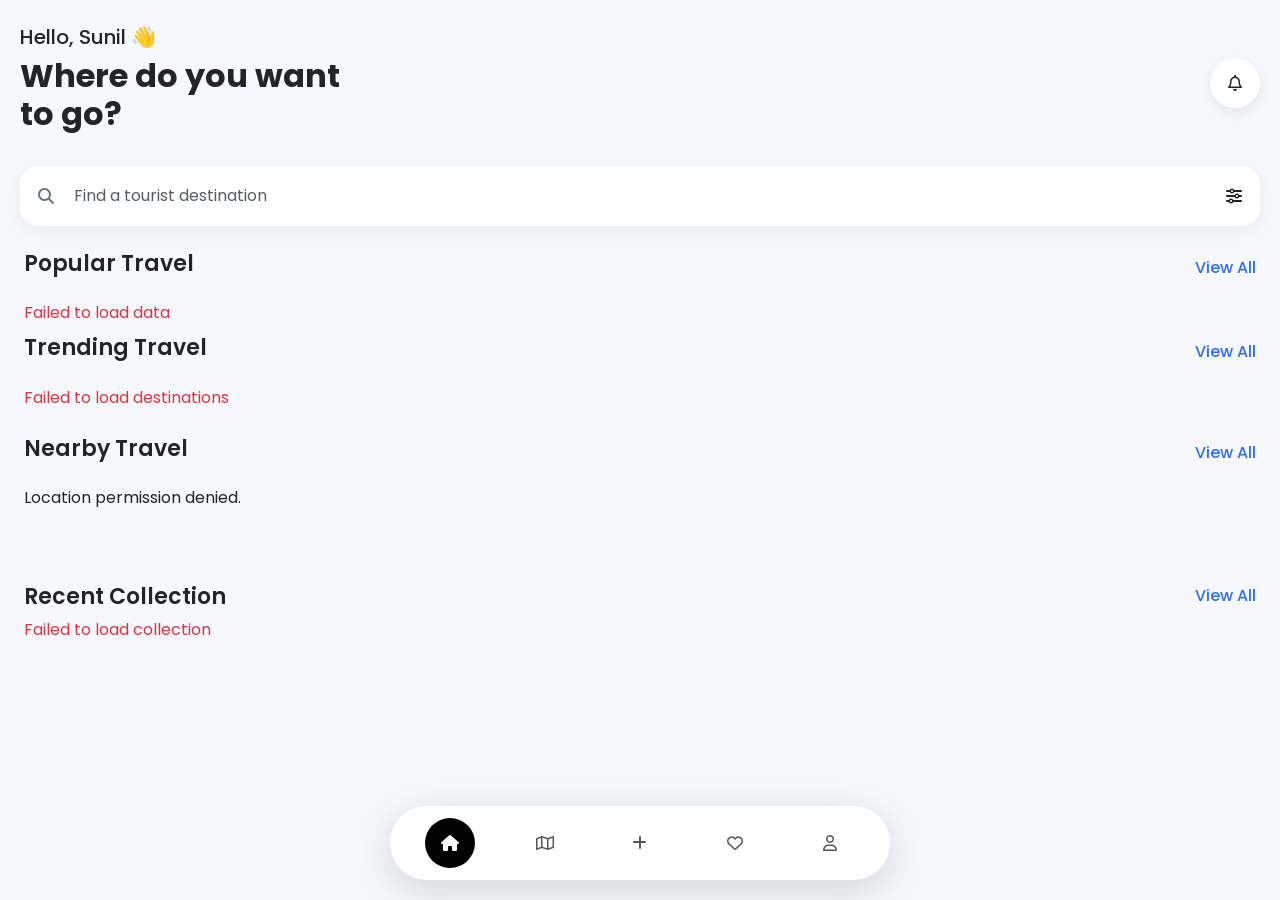
==== commit 9fb685be: "Add files via upload" ====
--- a/index.html
+++ b/index.html
@@ -1,425 +1,730 @@
-<!DOCTYPE html><html lang="en"><head><link rel="preconnect" href="https://fonts.googleapis.com">
-<link rel="preconnect" href="https://fonts.gstatic.com" crossorigin="">
-<link rel="dns-prefetch" href="https://cdnjs.cloudflare.com">
-    <title>SSTOURSBLOG</title>
-    <meta charset="utf-8">
-    <meta name="viewport" content="width=device-width, initial-scale=1, shrink-to-fit=no">
-
-    <link href="https://fonts.googleapis.com/css?family=Work+Sans:400,700,900&display=swap" rel="stylesheet" media="print" onload="this.media='all'">
-
-    <link rel="stylesheet" href="css/style_1.css" fetchpriority="high">
-
-    <link rel="stylesheet" href="css/bootstrap.min.css">
-    <link rel="stylesheet" href="css/bootstrap-datepicker.css">
-    <link rel="stylesheet" href="css/jquery.fancybox.min.css">
-    <link rel="stylesheet" href="css/owl.carousel.min.css">
-    <link rel="stylesheet" href="css/owl.theme.default.min.css">
-    <link rel="stylesheet" href="css/flaticon.css">
-    <link rel="stylesheet" href="css/aos.css">
-
-    <link rel="stylesheet" href="css/style.css">
-
-    <style>
-/* BLOG LOADER */
-.spinner {
-  width: 48px;
-  height: 48px;
-  border: 5px solid #e5e5e5;
-  border-top: 5px solid #007bff;
-  border-radius: 50%;
-  animation: spin 0.9s linear infinite;
-  margin: auto;
-}
-
-@keyframes spin {
-  to {
-    transform: rotate(360deg);
-  }
-}
-
-
-    </style>
-  </head>
-
-  <body data-spy="scroll" data-target=".site-navbar-target" data-offset="300">
-
-    
-    <div class="site-wrap" id="home-section">
-
-      <div class="site-mobile-menu site-navbar-target">
-        <div class="site-mobile-menu-header">
-          <div class="site-mobile-menu-close mt-3">
-            <span class="icon-close2 js-menu-toggle"></span>
-          </div>
-        </div>
-        <div class="site-mobile-menu-body"></div>
-      </div>
-
-
-
-      <header class="site-navbar site-navbar-target" role="banner">
-
-        <div class="container">
-          <div class="row align-items-center position-relative">
-
-            <div class="col-3 ">
-              <div class="nav-left"><a href="index.html" class="font-weight-bold">
-                  SSTOURBLOG
-                </a></div>
-            </div>
-
-            <div class="col-9  text-right">
-              
-
-              <span class="d-inline-block d-lg-none"><a href="#" class="text-white site-menu-toggle js-menu-toggle py-5 text-white"><span class="icon-menu h3 text-white"></span></a></span>
-
-              
-
-              <nav class="site-navigation text-right ml-auto d-none d-lg-block" role="navigation">
-                <ul class="site-menu main-menu js-clone-nav ml-auto ">
-                  <li class="active"><a href="index.html" class="nav-link">Home</a></li>
-                  <li><a href="about.html" class="nav-link">About</a></li>
-                  <li><a href="trips.html" class="nav-link">Trips</a></li>
-                  <li><a href="blog.html" class="nav-link">Blog</a></li>
-                  <li><a href="contact.html" class="nav-link">Contact</a></li>
-                  <li><a href="https://sunildkt1.pythonanywhere.com/static/login.html" class="nav-link">Admin Panel</a></li>
-                  
-                </ul>
-              </nav>
-            </div>
-
-            
-          </div>
-        </div>
-
-      </header>
-
-    <div class="ftco-blocks-cover-1">
-      <div class="site-section-cover overlay" style="background-image: url('images/hero_1.jpg')">
-        <div class="container">
-          <div class="row align-items-center">
-            <div class="col-md-5" data-aos="fade-right">
-              <h1 class="mb-3 text-white">Let's Enjoy The Wonders of Nature</h1>
-              <p>Nature quotes of wonder, beauty, and power.</p>
-              <p class="d-flex align-items-center">
-                <a href="https://vimeo.com/191947042" data-fancybox="" class="play-btn-39282 mr-3"><span class="icon-play"></span></a> 
-                <span class="small">Watch the video</span>
-              </p>
-            </div>
-          </div>
-        </div>
-      </div>
-    </div>
-
-
-    <div class="site-section py-5">
-      <div class="container">
-        <div class="row align-items-center">
-          <div class="col-md-6">
-            <div class="heading-39101 mb-5">
-              <span class="backdrop">Story</span>
-              <span class="subtitle-39191">Discover Story</span>
-              <h3>Our Story</h3>
-            </div>
-            <p>I didn’t travel to escape life; I traveled so life wouldn’t escape me.</p>
-            <p>Each destination added a sentence to the story of who I am.</p>
-          </div>
-          <div class="col-md-6" data-aos="fade-right">
-            <img src="images/traveler.jpg" alt="Image" class="img-fluid" fetchpriority="high" decoding="sync">
-          </div>
-        </div>
-      </div>
-    </div>
-
-
-
-    <div class="site-section">
-
-      <div class="container">
-        <div class="row justify-content-center text-center">
-          <div class="col-md-10">
-            <div class="heading-39101 mb-5">
-              <span class="backdrop text-center">Our Team</span>
-              <span class="subtitle-39191">Amazing Staff</span>
-              <h3>Meet Our Team</h3>
-            </div>
-          </div>
-        </div>
-
-
-        <div class="row">
-
-          <div class="col-lg-4 col-md-6 mb-4">
-            <div class="person-29191 text-center">
-              <img src="images/person_1.jpg" alt="Image" class="img-fluid mb-4" loading="lazy" decoding="async">
-              <div class="px-4">
-                <h2 class="mb-2">Sanjay Yadav</h2>
-                <p class="caption mb-4">Staff</p>
-                <p>I went looking for places, but I found myself instead.</p>
-                <div class="social_29128 mt-5">
-                <a href="#"><span class="icon-facebook"></span></a>  
-                <a href="#"><span class="icon-instagram"></span></a>  
-                <a href="#"><span class="icon-twitter"></span></a>  
-               </div>
-              </div>
-            </div>
-          </div>
-
-          <div class="col-lg-4 col-md-6 mb-4">
-            <div class="person-29191 text-center">
-              <img src="images/person_2.jpg" alt="Image" class="img-fluid mb-4" loading="lazy" decoding="async">
-              <div class="px-4">
-                <h2 class="mb-2">Sanjay Lalit</h2>
-                <p class="caption mb-4">Staff</p>
-                <p>ravel stripped me of comfort and dressed me in courage.</p>
-                <div class="social_29128 mt-5">
-                <a href="#"><span class="icon-facebook"></span></a>  
-                <a href="#"><span class="icon-instagram"></span></a>  
-                <a href="#"><span class="icon-twitter"></span></a>  
-               </div>
-              </div>
-            </div>
-          </div>
-
-         
-        </div>
-
-      </div>
-    </div>
-
-
-
-
-<div class="site-section">
-  <div class="container">
-
-    <div class="row justify-content-center text-center">
-      <div class="col-md-10">
-        <div class="heading-39101 mb-5">
-          <span class="backdrop text-center">Blog</span>
-          <span class="subtitle-39191">Updates</span>
-          <h3>Our Blog</h3>
-
-          <div class="mt-4">
-            <input
-              type="text"
-              id="searchInput"
-              class="form-control"
-              placeholder="Search blog posts..."
-            >
-          </div>
-        </div>
-      </div>
-    </div>
-
-    <div class="row" id="blogContainer">
-      
-       <div id="blogLoader" class="col-12 text-center py-5">
-    <div class="spinner"></div>
-    <p class="mt-3">Loading blog posts...</p>
-  </div>
-
-    </div>
-
-    <div class="text-center mt-4">
-      <button class="btn btn-outline-primary me-2" id="prevBtn">← Prev</button>
-      <span id="pageNumber">1</span>
-      <button class="btn btn-outline-primary ms-2" id="nextBtn">Next →</button>
-    </div>
-
-  </div>
-</div>
-
-    
-
-    <div class="site-section bg-image overlay" style="background-image: url('images/hero_1.jpg')">
-      <div class="container">
-        <div class="row justify-content-center">
-          <div class="col-md-7 text-center">
-            <h2 class="font-weight-bold text-white">Join and Trip With Us</h2>
-            <p class="mb-0"><a href="#" class="btn btn-primary text-white py-3 px-4">Get In Touch</a></p>
-          </div>
-        </div>
-      </div>
-    </div>
-
-    <footer class="site-footer bg-light">
-      <div class="container">
-        <div class="row">
-          <div class="col-lg-3">
-            <h2 class="footer-heading mb-3">Instagram</h2>
-            <div class="row">
-              <div class="col-4 gal_col">
-                <a href="#"><img src="images/insta_1.jpg" alt="Image" class="img-fluid" loading="lazy" decoding="async"></a>
-              </div>
-              <div class="col-4 gal_col">
-                <a href="#"><img src="images/insta_2.jpg" alt="Image" class="img-fluid" loading="lazy" decoding="async"></a>
-              </div>
-              <div class="col-4 gal_col">
-                <a href="#"><img src="images/insta_3.jpg" alt="Image" class="img-fluid" loading="lazy" decoding="async"></a>
-              </div>
-              <div class="col-4 gal_col">
-                <a href="#"><img src="images/insta_4.jpg" alt="Image" class="img-fluid" loading="lazy" decoding="async"></a>
-              </div>
-              <div class="col-4 gal_col">
-                <a href="#"><img src="images/insta_5.jpg" alt="Image" class="img-fluid" loading="lazy" decoding="async"></a>
-              </div>
-              <div class="col-4 gal_col">
-                <a href="#"><img src="images/insta_6.jpg" alt="Image" class="img-fluid" loading="lazy" decoding="async"></a>
-              </div>
-            </div>
-          </div>
-          <div class="col-lg-8 ml-auto">
-            <div class="row">
-              <div class="col-lg-6 ml-auto">
-                <h2 class="footer-heading mb-4">Quick Links</h2>
-                <ul class="list-unstyled">
-                  <li><a href="#">About Us</a></li>
-                  <li><a href="#">Testimonials</a></li>
-                  <li><a href="#">Terms of Service</a></li>
-                  <li><a href="#">Privacy</a></li>
-                  <li><a href="#">Contact Us</a></li>
-                </ul>
-              </div>
-              
-              
-            </div>
-          </div>
-        </div>
-        <div class="row pt-5 mt-5 text-center">
-          <div class="col-md-12">
-            <div class="border-top pt-5">
-              <p>
-            </p>
-            </div>
-          </div>
-
-        </div>
-      </div>
-    </footer>
-
-    </div>
-
-    <script src="js/jquery-3.3.1.min.js"></script>
-    <script src="js/jquery-migrate-3.0.0.js"></script>
-    <script src="js/popper.min.js"></script>
-    <script src="js/bootstrap.min.js"></script>
-    <script src="js/owl.carousel.min.js"></script>
-    <script src="js/jquery.sticky.js"></script>
-    <script src="js/jquery.waypoints.min.js"></script>
-    <script src="js/jquery.animateNumber.min.js"></script>
-    <script src="js/jquery.fancybox.min.js"></script>
-    <script src="js/jquery.stellar.min.js"></script>
-    <script src="js/jquery.easing.1.3.js"></script>
-    <script src="js/bootstrap-datepicker.min.js"></script>
-    <script src="js/isotope.pkgd.min.js"></script>
-    <script src="js/aos.js"></script>
-
-    <script src="js/main.js"></script>
-
-    <!-- Global site tag (gtag.js) - Google Analytics -->
-<script async="" src="https://www.googletagmanager.com/gtag/js?id=UA-23581568-13"></script>
-
-<script>
-let allPosts = [];
-let filteredPosts = [];
-let currentPage = 1;
-const perPage = 6;
-
-const loader = document.getElementById("blogLoader");
-const container = document.getElementById("blogContainer");
-
-function showLoader() {
-    loader.style.display = "block";
-}
-
-function hideLoader() {
-    loader.style.display = "none";
-}
-
-async function loadPosts() {
-    showLoader();
-
-    try {
-        const res = await fetch("https://sunildkt1.pythonanywhere.com/api/posts");
-        allPosts = await res.json();
-        filteredPosts = allPosts;
-        currentPage = 1;
-        renderPage();
-    } catch (err) {
-        container.innerHTML = `<p class="text-center w-100 text-danger">Failed to load posts.</p>`;
-        console.error(err);
-    } finally {
-        hideLoader(); // ✅ loader hides correctly now
-    }
-}
-
-function renderPage() {
-    container.innerHTML = "";
-
-    let start = (currentPage - 1) * perPage;
-    let end = start + perPage;
-    let pagePosts = filteredPosts.slice(start, end);
-
-    if (pagePosts.length === 0) {
-        container.innerHTML = `<p class="text-center w-100">No posts found.</p>`;
-        return;
-    }
-
-    pagePosts.forEach(post => {
-        container.innerHTML += `
-        <div class="col-lg-4 col-md-6 mb-4">
-          <div class="post-entry-1 h-100">
-            <a href="post.html?id=${post.id}">
-              <img src="${post.thumbnail}" class="img-fluid" loading="lazy">
-            </a>
-            <div class="post-entry-1-contents">
-              <h2><a href="post.html?id=${post.id}">${post.title}</a></h2>
-              <span class="meta d-inline-block mb-3">
-                ${post.datetime}
-                <span class="mx-2">by</span> Admin
-              </span>
-              <p>${post.description.substring(0, 100)}...</p>
-            </div>
-          </div>
-        </div>
-        `;
-    });
-
-    updatePagination();
-}
-
-function updatePagination() {
-    const totalPages = Math.ceil(filteredPosts.length / perPage);
-    document.getElementById("pageNumber").innerText = currentPage;
-    document.getElementById("prevBtn").disabled = currentPage === 1;
-    document.getElementById("nextBtn").disabled = currentPage === totalPages;
-}
-
-document.getElementById("prevBtn").onclick = () => {
-    currentPage--;
-    renderPage();
-};
-
-document.getElementById("nextBtn").onclick = () => {
-    currentPage++;
-    renderPage();
-};
-
-document.getElementById("searchInput").addEventListener("input", function () {
-    const keyword = this.value.toLowerCase();
-    filteredPosts = allPosts.filter(p =>
-        p.title.toLowerCase().includes(keyword)
-    );
-    currentPage = 1;
-    renderPage();
-});
-
-// INIT
-loadPosts();
-
-</script>
-
-
-
-</body></html>+<!DOCTYPE html>
+<html lang="en">
+
+<head>
+    <meta charset="UTF-8">
+    <meta name="viewport" content="width=device-width, initial-scale=1.0">
+
+    <title>Travel App</title>
+
+    <!-- Bootstrap -->
+    <link href="https://cdn.jsdelivr.net/npm/bootstrap@5.3.7/dist/css/bootstrap.min.css" rel="stylesheet">
+
+    <!-- Font Awesome -->
+    <link href="https://cdnjs.cloudflare.com/ajax/libs/font-awesome/6.5.2/css/all.min.css" rel="stylesheet">
+
+    <!-- AOS -->
+    <link href="https://unpkg.com/aos@next/dist/aos.css" rel="stylesheet">
+
+    <!-- Google Font -->
+    <link href="https://fonts.googleapis.com/css2?family=Poppins:wght@300;400;500;600;700&display=swap"
+        rel="stylesheet">
+
+    <style>
+        * {
+            font-family: 'Poppins', sans-serif;
+        }
+
+        body {
+            background: #f6f8fb;
+            padding-bottom: 120px;
+        }
+
+        .header-section {
+            padding: 25px 20px;
+        }
+
+        .profile-btn {
+            width: 50px;
+            height: 50px;
+            background: white;
+            border-radius: 50%;
+            box-shadow: 0 5px 15px rgba(0,0,0,.08);
+            display: flex;
+            justify-content: center;
+            align-items: center;
+        }
+
+        .search-box {
+            background: white;
+            border-radius: 18px;
+            padding: 12px 18px;
+            box-shadow: 0 5px 20px rgba(0,0,0,.06);
+        }
+
+        .section-title {
+            font-weight: 600;
+            font-size: 22px;
+        }
+
+        .travel-card {
+            min-width: 260px;
+            border-radius: 25px;
+            overflow: hidden;
+            background: white;
+            box-shadow: 0 10px 30px rgba(0,0,0,.08);
+        }
+
+        .travel-card img {
+            height: 180px;
+            object-fit: cover;
+            width: 100%;
+        }
+
+        .price-badge {
+            background: black;
+            color: white;
+            border-radius: 50px;
+            padding: 8px 14px;
+            font-size: 13px;
+        }
+
+        .recent-card {
+            background: white;
+            border-radius: 20px;
+            padding: 12px;
+            box-shadow: 0 8px 25px rgba(0,0,0,.06);
+            margin-bottom: 15px;
+        }
+
+        .recent-card img {
+            width: 90px;
+            height: 90px;
+            border-radius: 15px;
+            object-fit: cover;
+        }
+
+        .bottom-nav {
+            position: fixed;
+            bottom: 20px;
+            left: 50%;
+            transform: translateX(-50%);
+            width: 95%;
+            max-width: 500px;
+            background: white;
+            border-radius: 50px;
+            padding: 12px;
+            box-shadow: 0 10px 40px rgba(0,0,0,.15);
+            z-index: 999;
+        }
+
+        .nav-btn {
+            width: 50px;
+            height: 50px;
+            border-radius: 50%;
+            display: flex;
+            align-items: center;
+            justify-content: center;
+            color: #555;
+            transition: .3s;
+        }
+
+        .nav-btn.active {
+            background: black;
+            color: white;
+        }
+
+        .popular-scroll {
+            overflow-x: auto;
+            display: flex;
+            gap: 15px;
+            padding-bottom: 10px;
+        }
+
+        .popular-scroll::-webkit-scrollbar {
+            display: none;
+        }
+
+        .view-all {
+            color: #2f6df5;
+            text-decoration: none;
+            font-weight: 500;
+        }
+    </style>
+</head>
+
+<body>
+
+    <!-- Header -->
+
+    <div class="header-section">
+
+        <div class="d-flex justify-content-between align-items-center">
+
+            <div>
+                <h5>Hello, Sunil 👋</h5>
+                <h2 class="fw-bold mt-2">
+                    Where do you want <br>
+                    to go?
+                </h2>
+            </div>
+
+            <div class="profile-btn">
+                <i class="fa-regular fa-bell"></i>
+            </div>
+
+        </div>
+
+        <!-- Search -->
+
+        <div class="search-box mt-4">
+
+            <div class="d-flex align-items-center">
+
+                <i class="fa-solid fa-magnifying-glass text-secondary"></i>
+
+                <input
+                    type="text"
+                    class="form-control border-0 shadow-none ms-2"
+                    placeholder="Find a tourist destination">
+
+                <i class="fa-solid fa-sliders"></i>
+
+            </div>
+
+        </div>
+
+    </div>
+
+    <!-- Popular Travel -->
+
+    
+    <div class="container-fluid px-4">
+
+    <div class="d-flex justify-content-between align-items-center mb-3">
+        <h4 class="section-title">Popular Travel</h4>
+        <a href="#" class="view-all">View All</a>
+    </div>
+
+    <div class="popular-scroll" id="popularTravelContainer">
+    </div>
+
+</div>
+
+<script>
+    async function loadPopularTravel() {
+
+    const container = document.getElementById(
+        "popularTravelContainer"
+    );
+
+    container.innerHTML = `
+        <div class="text-center w-100">
+            Loading...
+        </div>
+    `;
+
+    try {
+
+        const response = await fetch(
+            "https://tourandtravels-nine.vercel.app/api/get/sundarikanya1?category=prayagraj&page=1"
+        );
+
+        const result = await response.json();
+
+        container.innerHTML = "";
+
+        result.data.forEach(item => {
+
+            const card = document.createElement("div");
+
+            card.className = "travel-card";
+
+            card.setAttribute(
+                "data-aos",
+                "fade-up"
+            );
+
+            card.innerHTML = `
+                <a href="details.html?id=${item.id}"
+                   style="text-decoration:none;color:inherit">
+
+                    <img src="${item.thumbnail}" 
+                         alt="${item.title}">
+
+                    <div class="p-3">
+
+                        <h6 class="fw-semibold">
+                            ${item.title}
+                        </h6>
+
+                        <div class="d-flex justify-content-between align-items-center mt-3">
+
+                            <small>
+                                <i class="fa-solid fa-location-dot text-danger"></i>
+                                ${item.location || "India"}
+                            </small>
+
+                            <span class="price-badge">
+                                View
+                            </span>
+
+                        </div>
+
+                    </div>
+
+                </a>
+            `;
+
+            container.appendChild(card);
+
+        });
+
+    } catch (error) {
+
+        console.error(error);
+
+        container.innerHTML = `
+            <div class="text-danger">
+                Failed to load data
+            </div>
+        `;
+    }
+}
+
+loadPopularTravel();
+</script>
+
+    
+    <div class="container-fluid px-4">
+
+    <div class="d-flex justify-content-between align-items-center mb-3">
+
+        <h4 class="section-title">
+            Trending Travel
+        </h4>
+
+        <a href="all.html?category=Mumbai"
+           class="view-all">
+            View All
+        </a>
+
+    </div>
+
+    <div class="popular-scroll"
+         id="mumbaiTravelContainer">
+    </div>
+
+</div>
+
+
+<script>
+    async function loadMumbaiTravel() {
+
+    const container =
+        document.getElementById(
+            "mumbaiTravelContainer"
+        );
+
+    try {
+
+        const response = await fetch(
+            "https://tourandtravels-nine.vercel.app/api/get/sundarikanya1?category=Mumbai&page=1"
+        );
+
+        const result = await response.json();
+
+        container.innerHTML = "";
+
+        if (!result.data ||
+            result.data.length === 0) {
+
+            container.innerHTML =
+                "<p>No destinations found.</p>";
+
+            return;
+        }
+
+        result.data.forEach(item => {
+
+            const card =
+                document.createElement("div");
+
+            card.className =
+                "travel-card";
+
+            card.setAttribute(
+                "data-aos",
+                "fade-up"
+            );
+
+            card.innerHTML = `
+
+                <a href="details.html?id=${item.id}"
+                   style="
+                   text-decoration:none;
+                   color:inherit;
+                   ">
+
+                    <img
+                        src="${item.thumbnail}"
+                        alt="${item.title}"
+                        loading="lazy"
+                    >
+
+                    <div class="p-3">
+
+                        <h6 class="fw-semibold">
+                            ${item.title}
+                        </h6>
+
+                        <div class="d-flex justify-content-between align-items-center mt-3">
+
+                            <small>
+                                <i class="fa-solid fa-location-dot text-danger"></i>
+                                ${item.location || 'Mumbai'}
+                            </small>
+
+                            <span class="price-badge">
+                                Explore
+                            </span>
+
+                        </div>
+
+                    </div>
+
+                </a>
+
+            `;
+
+            container.appendChild(card);
+
+        });
+
+    } catch (error) {
+
+        console.error(error);
+
+        container.innerHTML = `
+            <p class="text-danger">
+                Failed to load destinations
+            </p>
+        `;
+    }
+}
+
+loadMumbaiTravel();
+
+</script>
+
+    <div class="container-fluid px-4">
+
+    <div class="d-flex justify-content-between align-items-center mb-3">
+
+        <h4 class="section-title">
+            Nearby Travel
+        </h4>
+
+        <a href="#" class="view-all">
+            View All
+        </a>
+
+    </div>
+
+    <div class="popular-scroll"
+         id="nearbyTravelContainer">
+    </div>
+
+</div>
+
+
+<script>
+
+async function loadNearbyTravel() {
+
+    const container =
+        document.getElementById(
+            "nearbyTravelContainer"
+        );
+
+    container.innerHTML =
+        "<p>Getting location...</p>";
+
+    navigator.geolocation.getCurrentPosition(
+
+        async (position) => {
+
+            try {
+
+                const lat =
+                    position.coords.latitude;
+
+                const lng =
+                    position.coords.longitude;
+
+                const geoRes =
+                    await fetch(
+                        `https://nominatim.openstreetmap.org/reverse?format=json&lat=${lat}&lon=${lng}`
+                    );
+
+                const geoData =
+                    await geoRes.json();
+
+                const state =
+                    geoData.address.state ||
+                    "Uttar Pradesh";
+
+                console.log(
+                    "Detected State:",
+                    state
+                );
+
+                const apiRes =
+                    await fetch(
+                        `https://tourandtravels-nine.vercel.app/api/get/sundarikanya1?category=${encodeURIComponent(state)}&page=1`
+                    );
+
+                const result =
+                    await apiRes.json();
+
+                container.innerHTML = "";
+
+                if (
+                    !result.data ||
+                    result.data.length === 0
+                ) {
+
+                    container.innerHTML =
+                        `<p>No travel places found in ${state}</p>`;
+
+                    return;
+                }
+
+                result.data.forEach(item => {
+
+                    container.innerHTML += `
+
+                    <div class="travel-card">
+
+                        <a href="details.html?id=${item.id}"
+                           style="
+                           text-decoration:none;
+                           color:inherit;
+                           ">
+
+                            <img
+                                src="${item.thumbnail}"
+                                alt="${item.title}"
+                            >
+
+                            <div class="p-3">
+
+                                <h6 class="fw-semibold">
+                                    ${item.title}
+                                </h6>
+
+                                <div class="d-flex justify-content-between align-items-center mt-3">
+
+                                    <small>
+                                        <i class="fa-solid fa-location-dot text-danger"></i>
+                                        ${state}
+                                    </small>
+
+                                    <span class="price-badge">
+                                        Explore
+                                    </span>
+
+                                </div>
+
+                            </div>
+
+                        </a>
+
+                    </div>
+
+                    `;
+
+                });
+
+            } catch (err) {
+
+                console.error(err);
+
+                container.innerHTML =
+                    "<p>Failed to load nearby travel.</p>";
+            }
+
+        },
+
+        () => {
+
+            container.innerHTML =
+                "<p>Location permission denied.</p>";
+        }
+
+    );
+
+}
+
+loadNearbyTravel();
+
+</script>
+
+    <!-- Recent Collection -->
+
+    
+    <div class="container-fluid px-4 mt-5">
+
+    <div class="d-flex justify-content-between">
+
+        <h4 class="section-title">
+            Recent Collection
+        </h4>
+
+        <a href="all.html" class="view-all">
+            View All
+        </a>
+
+    </div>
+
+    <div id="recentCollectionContainer"></div>
+
+</div>
+
+<script>
+
+async function loadRecentCollection() {
+
+    const container =
+        document.getElementById(
+            "recentCollectionContainer"
+        );
+
+    container.innerHTML =
+        "<p>Loading...</p>";
+
+    try {
+
+        const response =
+            await fetch(
+                "https://tourandtravels-nine.vercel.app/api/get/sundarikanya?tag=&page=1"
+            );
+
+        const result =
+            await response.json();
+
+        container.innerHTML = "";
+
+        if (
+            !result.data ||
+            result.data.length === 0
+        ) {
+
+            container.innerHTML =
+                "<p>No data found</p>";
+
+            return;
+        }
+
+        result.data.forEach(item => {
+
+            container.innerHTML += `
+
+            <a href="details.html?id=${item.id}"
+               style="
+               text-decoration:none;
+               color:inherit;
+               ">
+
+                <div class="recent-card mt-3">
+
+                    <div class="row align-items-center">
+
+                        <div class="col-4">
+
+                            <img
+                                src="${item.thumbnail}"
+                                alt="${item.title}"
+                                loading="lazy"
+                                onerror="this.src='https://via.placeholder.com/300x200';"
+                            >
+
+                        </div>
+
+                        <div class="col-8">
+
+                            <h6 class="fw-bold">
+                                ${item.title}
+                            </h6>
+
+                            <p class="text-muted small mb-2">
+                                ${item.location || 'India'}
+                            </p>
+
+                            <span class="price-badge">
+                                Explore
+                            </span>
+
+                        </div>
+
+                    </div>
+
+                </div>
+
+            </a>
+
+            `;
+
+        });
+
+    } catch (error) {
+
+        console.error(error);
+
+        container.innerHTML = `
+            <p class="text-danger">
+                Failed to load collection
+            </p>
+        `;
+    }
+}
+
+loadRecentCollection();
+
+</script>
+
+    <!-- Bottom Navigation -->
+
+    <div class="bottom-nav">
+
+        <div class="d-flex justify-content-around">
+
+            <div class="nav-btn active">
+                <i class="fa-solid fa-house"></i>
+            </div>
+
+            <div class="nav-btn">
+                <i class="fa-regular fa-map"></i>
+            </div>
+
+            <div class="nav-btn">
+                <i class="fa-solid fa-plus"></i>
+            </div>
+
+            <div class="nav-btn">
+                <i class="fa-regular fa-heart"></i>
+            </div>
+
+            <div class="nav-btn">
+                <i class="fa-regular fa-user"></i>
+            </div>
+
+        </div>
+
+    </div>
+
+    <!-- Scripts -->
+
+    <script src="https://cdn.jsdelivr.net/npm/bootstrap@5.3.7/dist/js/bootstrap.bundle.min.js"></script>
+
+    <script src="https://unpkg.com/aos@next/dist/aos.js"></script>
+
+    <script>
+        AOS.init({
+            duration: 800
+        });
+    </script>
+
+</body>
+
+</html>
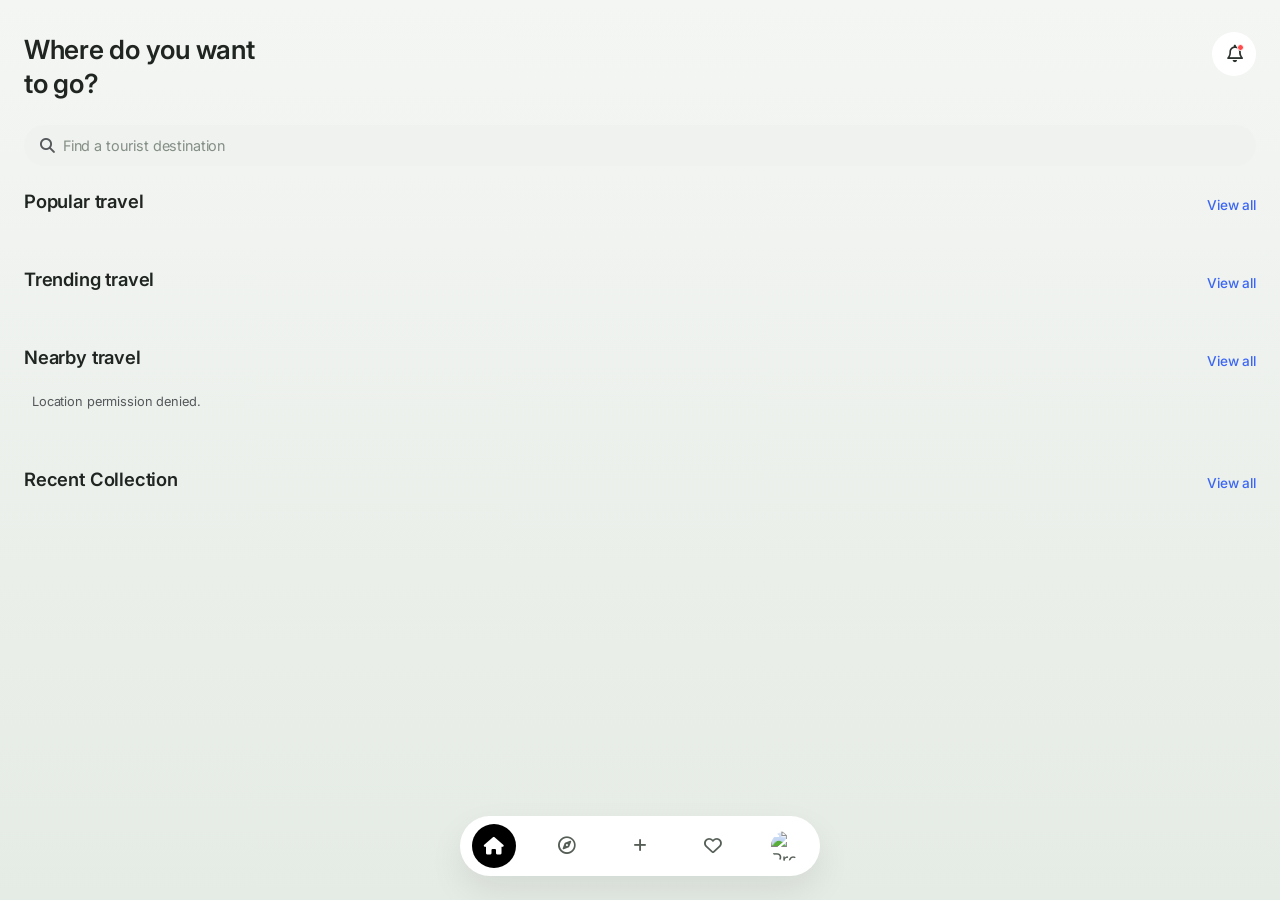
==== commit b363c788: "Add files via upload" ====
--- a/index.html
+++ b/index.html
@@ -4,727 +4,544 @@
 <head>
     <meta charset="UTF-8">
     <meta name="viewport" content="width=device-width, initial-scale=1.0">
-
     <title>Travel App</title>
 
-    <!-- Bootstrap -->
-    <link href="https://cdn.jsdelivr.net/npm/bootstrap@5.3.7/dist/css/bootstrap.min.css" rel="stylesheet">
-
-    <!-- Font Awesome -->
+    <!-- Bootstrap 5 -->
+    <link href="https://cdn.jsdelivr.net/npm/bootstrap@5.3.2/dist/css/bootstrap.min.css" rel="stylesheet">
+
+    <!-- Font Awesome 6 -->
     <link href="https://cdnjs.cloudflare.com/ajax/libs/font-awesome/6.5.2/css/all.min.css" rel="stylesheet">
 
-    <!-- AOS -->
+    <!-- AOS (Animate on Scroll) -->
     <link href="https://unpkg.com/aos@next/dist/aos.css" rel="stylesheet">
 
-    <!-- Google Font -->
-    <link href="https://fonts.googleapis.com/css2?family=Poppins:wght@300;400;500;600;700&display=swap"
-        rel="stylesheet">
+    <!-- Google Fonts -->
+    <link href="https://fonts.googleapis.com/css2?family=Inter:wght@300;400;500;600;700&display=swap" rel="stylesheet">
 
     <style>
+        :root {
+            --bg-gradient-start: #f4f6f3;
+            --bg-gradient-end: #e5ebe5;
+            --text-main: #2c332e;
+            --text-muted: #707972;
+            --search-bg: #e2e8e2;
+            --card-shadow: 0 12px 30px rgba(112, 121, 114, 0.05);
+            --nav-shadow: 0 15px 35px rgba(0, 0, 0, 0.08);
+        }
+
         * {
-            font-family: 'Poppins', sans-serif;
+            font-family: 'Inter', sans-serif;
+            margin: 0;
+            padding: 0;
+            box-sizing: border-box;
+            letter-spacing: -0.01em;
         }
 
         body {
-            background: #f6f8fb;
+            background: linear-gradient(180deg, var(--bg-gradient-start) 0%, var(--bg-gradient-end) 100%);
+            background-attachment: fixed;
+            color: var(--text-main);
             padding-bottom: 120px;
-        }
-
+            min-height: 100vh;
+        }
+
+        .main-heading {
+            font-weight: 600;
+            font-size: 1.65rem;
+            line-height: 1.3;
+            color: #212522;
+        }
+
+        .section-title {
+            font-weight: 600;
+            font-size: 1.15rem;
+            color: #212522;
+        }
+
+        .view-all {
+            color: #3b66f5;
+            text-decoration: none;
+            font-weight: 500;
+            font-size: 0.85rem;
+        }
+
+        /* Header Components */
         .header-section {
-            padding: 25px 20px;
-        }
-
-        .profile-btn {
-            width: 50px;
-            height: 50px;
-            background: white;
+            padding: 24px 24px 16px 24px;
+        }
+
+        .notification-btn {
+            width: 44px;
+            height: 44px;
+            background: #ffffff;
             border-radius: 50%;
-            box-shadow: 0 5px 15px rgba(0,0,0,.08);
             display: flex;
             justify-content: center;
             align-items: center;
-        }
-
+            font-size: 1.1rem;
+            color: var(--text-main);
+            position: relative;
+        }
+
+        .notification-dot {
+            position: absolute;
+            top: 12px;
+            right: 12px;
+            width: 7px;
+            height: 7px;
+            background-color: #ff4b4b;
+            border-radius: 50%;
+            border: 1.5px solid #fff;
+        }
+
+        /* Search Bar */
         .search-box {
-            background: white;
+            background: var(--search-bg);
+            border-radius: 30px;
+            padding: 12px 20px;
+            display: flex;
+            align-items: center;
+        }
+
+        .search-box input {
+            background: transparent;
+            font-size: 0.9rem;
+            color: var(--text-main);
+        }
+
+        .search-box input::placeholder {
+            color: #838e85;
+        }
+
+        /* Horizontal Scroll Containers */
+        .popular-scroll {
+            display: flex;
+            gap: 16px;
+            overflow-x: auto;
+            padding: 8px 4px 16px 4px;
+            scrollbar-width: none;
+        }
+
+        .popular-scroll::-webkit-scrollbar {
+            display: none;
+        }
+
+        /* Grid Travel Cards */
+        .travel-card {
+            flex: 0 0 230px;
+            border-radius: 28px;
+            overflow: hidden;
+            background: #ffffff;
+            box-shadow: var(--card-shadow);
+            transition: transform 0.3s ease;
+            border: 1px solid rgba(255, 255, 255, 0.5);
+        }
+
+        .travel-card:hover {
+            transform: translateY(-4px);
+        }
+
+        .image-wrapper {
+            width: 100%;
+            height: 160px;
+            padding: 8px 8px 0 8px;
+        }
+
+        .travel-card img {
+            height: 100%;
+            width: 100%;
+            object-fit: cover;
+            border-radius: 22px;
+        }
+
+        .card-body-custom {
+            padding: 14px 16px 16px 16px;
+        }
+
+        .card-title-custom {
+            font-size: 0.9rem;
+            font-weight: 600;
+            line-height: 1.4;
+            color: #212522;
+            margin-bottom: 12px;
+            display: -webkit-box;
+            -webkit-line-clamp: 2;
+            -webkit-box-orient: vertical;
+            overflow: hidden;
+        }
+
+        .price-badge {
+            background: #000000;
+            color: #ffffff;
+            font-weight: 600;
+            border-radius: 20px;
+            padding: 5px 14px;
+            font-size: 0.75rem;
+        }
+
+        .location-text {
+            font-size: 0.75rem;
+            color: var(--text-muted);
+            font-weight: 500;
+        }
+
+        /* --- FIXED RESPONSIVE RECENT COLLECTION SECTION --- */
+        .recent-card {
+            background: #ffffff;
+            border-radius: 26px;
+            padding: 16px; /* Added padding so content never hugs the edge */
+            box-shadow: var(--card-shadow);
+            margin-bottom: 16px;
+            border: 1px solid rgba(255, 255, 255, 0.6);
+            transition: transform 0.25s ease, box-shadow 0.25s ease;
+            
+            /* The Magic Fix: High min-height for premium styling, but heights auto-expands if width drops */
+            min-height: 125px; 
+            height: auto; 
+            
+            display: flex;
+            align-items: center;
+        }
+
+        .recent-card:hover {
+            transform: translateY(-2px);
+            box-shadow: 0 16px 35px rgba(112, 121, 114, 0.1);
+        }
+
+        .recent-card img {
+            width: 88px; 
+            height: 88px;
             border-radius: 18px;
-            padding: 12px 18px;
-            box-shadow: 0 5px 20px rgba(0,0,0,.06);
-        }
-
-        .section-title {
+            object-fit: cover;
+            flex-shrink: 0;
+        }
+
+        .recent-title {
+            font-size: 0.95rem;
             font-weight: 600;
-            font-size: 22px;
-        }
-
-        .travel-card {
-            min-width: 260px;
-            border-radius: 25px;
+            color: #1a1e1b;
+            line-height: 1.4;
+            /* Removed strict text-truncation on title so long text safely wraps down */
+            display: -webkit-box;
+            -webkit-line-clamp: 2;
+            -webkit-box-orient: vertical;
             overflow: hidden;
-            background: white;
-            box-shadow: 0 10px 30px rgba(0,0,0,.08);
-        }
-
-        .travel-card img {
-            height: 180px;
-            object-fit: cover;
-            width: 100%;
-        }
-
-        .price-badge {
-            background: black;
-            color: white;
-            border-radius: 50px;
-            padding: 8px 14px;
-            font-size: 13px;
-        }
-
-        .recent-card {
-            background: white;
-            border-radius: 20px;
-            padding: 12px;
-            box-shadow: 0 8px 25px rgba(0,0,0,.06);
-            margin-bottom: 15px;
-        }
-
-        .recent-card img {
-            width: 90px;
-            height: 90px;
-            border-radius: 15px;
-            object-fit: cover;
-        }
-
+        }
+
+        .recent-subtitle {
+            font-size: 0.78rem;
+            color: var(--text-muted);
+            line-height: 1.4;
+            margin-top: 4px;
+            /* Subtitle safely displays up to two lines before elegant fade out */
+            display: -webkit-box;
+            -webkit-line-clamp: 2;
+            -webkit-box-orient: vertical;
+            overflow: hidden;
+        }
+        /* ------------------------------------------------- */
+
+        /* Floating Navigation Dock */
         .bottom-nav {
             position: fixed;
-            bottom: 20px;
+            bottom: 24px;
             left: 50%;
             transform: translateX(-50%);
-            width: 95%;
-            max-width: 500px;
-            background: white;
-            border-radius: 50px;
-            padding: 12px;
-            box-shadow: 0 10px 40px rgba(0,0,0,.15);
-            z-index: 999;
+            width: 88%;
+            max-width: 360px;
+            background: #ffffff;
+            border-radius: 40px;
+            padding: 8px;
+            box-shadow: var(--nav-shadow);
+            z-index: 1000;
         }
 
         .nav-btn {
-            width: 50px;
-            height: 50px;
+            width: 44px;
+            height: 44px;
             border-radius: 50%;
             display: flex;
             align-items: center;
             justify-content: center;
-            color: #555;
-            transition: .3s;
+            color: #555e56;
+            font-size: 1.1rem;
+            cursor: pointer;
+            transition: all 0.2s ease;
         }
 
         .nav-btn.active {
-            background: black;
-            color: white;
-        }
-
-        .popular-scroll {
-            overflow-x: auto;
-            display: flex;
-            gap: 15px;
-            padding-bottom: 10px;
-        }
-
-        .popular-scroll::-webkit-scrollbar {
-            display: none;
-        }
-
-        .view-all {
-            color: #2f6df5;
-            text-decoration: none;
-            font-weight: 500;
+            background: #000000;
+            color: #ffffff;
+        }
+
+        .nav-avatar {
+            width: 30px;
+            height: 30px;
+            border-radius: 50%;
+            object-fit: cover;
         }
     </style>
 </head>
 
 <body>
 
-    <!-- Header -->
-
-    <div class="header-section">
-
-        <div class="d-flex justify-content-between align-items-center">
-
-            <div>
-                <h5>Hello, Sunil 👋</h5>
-                <h2 class="fw-bold mt-2">
-                    Where do you want <br>
-                    to go?
-                </h2>
+    <!-- Header UI -->
+    <div class="header-section" data-aos="fade-down">
+        <div class="d-flex justify-content-between align-items-start mt-2">
+            <h1 class="main-heading">Where do you want<br>to go?</h1>
+            <div class="notification-btn">
+                <i class="fa-regular fa-bell"></i>
+                <div class="notification-dot"></div>
             </div>
-
-            <div class="profile-btn">
-                <i class="fa-regular fa-bell"></i>
-            </div>
-
-        </div>
-
-        <!-- Search -->
-
-        <div class="search-box mt-4">
-
-            <div class="d-flex align-items-center">
-
-                <i class="fa-solid fa-magnifying-glass text-secondary"></i>
-
-                <input
-                    type="text"
-                    class="form-control border-0 shadow-none ms-2"
-                    placeholder="Find a tourist destination">
-
-                <i class="fa-solid fa-sliders"></i>
-
-            </div>
-
-        </div>
-
+        </div>
+
+        <div class="search-box mt-3" style="display: flex; align-items: center; background: #f0f2f0; padding: 10px 16px; border-radius: 24px;">
+            <i class="fa-solid fa-magnifying-glass text-muted me-2" id="searchIconBtn" style="font-size: 0.95rem; cursor: pointer;"></i>
+            
+            <input type="text" id="destinationInput" class="form-control border-0 shadow-none p-0" style="background: transparent;" placeholder="Find a tourist destination">
+        </div>
+
+    <script>
+    // Function to handle redirection logic smoothly
+    function executeSearchRedirect() {
+        const inputField = document.getElementById('destinationInput');
+        const queryValue = inputField.value.trim();
+        
+        if (queryValue.length > 0) {
+            window.location.href = `search.html?query=${encodeURIComponent(queryValue)}`;
+        }
+    }
+
+    document.getElementById('destinationInput').addEventListener('keydown', function(event) {
+        if (event.key === 'Enter') {
+            executeSearchRedirect();
+        }
+    });
+
+    document.getElementById('searchIconBtn').addEventListener('click', function() {
+        executeSearchRedirect();
+    });
+    </script>
     </div>
 
     <!-- Popular Travel -->
-
-    
-    <div class="container-fluid px-4">
-
-    <div class="d-flex justify-content-between align-items-center mb-3">
-        <h4 class="section-title">Popular Travel</h4>
-        <a href="#" class="view-all">View All</a>
+    <div class="container-fluid px-4 mt-2">
+        <div class="d-flex justify-content-between align-items-center mb-2">
+            <h2 class="section-title">Popular travel</h2>
+            <a href="#" class="view-all">View all</a>
+        </div>
+        <div class="popular-scroll" id="popularTravelContainer"></div>
     </div>
 
-    <div class="popular-scroll" id="popularTravelContainer">
+    <!-- Trending Travel -->
+    <div class="container-fluid px-4 mt-3">
+        <div class="d-flex justify-content-between align-items-center mb-2">
+            <h2 class="section-title">Trending travel</h2>
+            <a href="all.html?category=Mumbai" class="view-all">View all</a>
+        </div>
+        <div class="popular-scroll" id="mumbaiTravelContainer"></div>
     </div>
 
-</div>
-
-<script>
-    async function loadPopularTravel() {
-
-    const container = document.getElementById(
-        "popularTravelContainer"
-    );
-
-    container.innerHTML = `
-        <div class="text-center w-100">
-            Loading...
-        </div>
-    `;
-
-    try {
-
-        const response = await fetch(
-            "https://tourandtravels-nine.vercel.app/api/get/sundarikanya1?category=prayagraj&page=1"
-        );
-
-        const result = await response.json();
-
-        container.innerHTML = "";
-
-        result.data.forEach(item => {
-
-            const card = document.createElement("div");
-
-            card.className = "travel-card";
-
-            card.setAttribute(
-                "data-aos",
-                "fade-up"
-            );
-
-            card.innerHTML = `
-                <a href="details.html?id=${item.id}"
-                   style="text-decoration:none;color:inherit">
-
-                    <img src="${item.thumbnail}" 
-                         alt="${item.title}">
-
-                    <div class="p-3">
-
-                        <h6 class="fw-semibold">
-                            ${item.title}
-                        </h6>
-
-                        <div class="d-flex justify-content-between align-items-center mt-3">
-
-                            <small>
-                                <i class="fa-solid fa-location-dot text-danger"></i>
-                                ${item.location || "India"}
-                            </small>
-
-                            <span class="price-badge">
-                                View
-                            </span>
-
-                        </div>
-
-                    </div>
-
-                </a>
-            `;
-
-            container.appendChild(card);
-
-        });
-
-    } catch (error) {
-
-        console.error(error);
-
-        container.innerHTML = `
-            <div class="text-danger">
-                Failed to load data
-            </div>
-        `;
-    }
-}
-
-loadPopularTravel();
-</script>
-
-    
-    <div class="container-fluid px-4">
-
-    <div class="d-flex justify-content-between align-items-center mb-3">
-
-        <h4 class="section-title">
-            Trending Travel
-        </h4>
-
-        <a href="all.html?category=Mumbai"
-           class="view-all">
-            View All
-        </a>
-
+    <!-- Nearby Travel -->
+    <div class="container-fluid px-4 mt-3">
+        <div class="d-flex justify-content-between align-items-center mb-2">
+            <h2 class="section-title">Nearby travel</h2>
+            <a href="#" class="view-all">View all</a>
+        </div>
+        <div class="popular-scroll" id="nearbyTravelContainer"></div>
     </div>
 
-    <div class="popular-scroll"
-         id="mumbaiTravelContainer">
+    <!-- Fixed Recent Collection Grid -->
+    <div class="container-fluid px-4 mt-4">
+        <div class="d-flex justify-content-between align-items-center mb-3">
+            <h2 class="section-title">Recent Collection</h2>
+            <a href="all.html" class="view-all">View all</a>
+        </div>
+        <div id="recentCollectionContainer"></div>
     </div>
 
-</div>
-
-
-<script>
-    async function loadMumbaiTravel() {
-
-    const container =
-        document.getElementById(
-            "mumbaiTravelContainer"
-        );
-
-    try {
-
-        const response = await fetch(
-            "https://tourandtravels-nine.vercel.app/api/get/sundarikanya1?category=Mumbai&page=1"
-        );
-
-        const result = await response.json();
-
-        container.innerHTML = "";
-
-        if (!result.data ||
-            result.data.length === 0) {
-
-            container.innerHTML =
-                "<p>No destinations found.</p>";
-
-            return;
-        }
-
-        result.data.forEach(item => {
-
-            const card =
-                document.createElement("div");
-
-            card.className =
-                "travel-card";
-
-            card.setAttribute(
-                "data-aos",
-                "fade-up"
-            );
-
-            card.innerHTML = `
-
-                <a href="details.html?id=${item.id}"
-                   style="
-                   text-decoration:none;
-                   color:inherit;
-                   ">
-
-                    <img
-                        src="${item.thumbnail}"
-                        alt="${item.title}"
-                        loading="lazy"
-                    >
-
-                    <div class="p-3">
-
-                        <h6 class="fw-semibold">
-                            ${item.title}
-                        </h6>
-
-                        <div class="d-flex justify-content-between align-items-center mt-3">
-
-                            <small>
-                                <i class="fa-solid fa-location-dot text-danger"></i>
-                                ${item.location || 'Mumbai'}
-                            </small>
-
-                            <span class="price-badge">
-                                Explore
-                            </span>
-
-                        </div>
-
-                    </div>
-
-                </a>
-
-            `;
-
-            container.appendChild(card);
-
-        });
-
-    } catch (error) {
-
-        console.error(error);
-
-        container.innerHTML = `
-            <p class="text-danger">
-                Failed to load destinations
-            </p>
-        `;
-    }
-}
-
-loadMumbaiTravel();
-
-</script>
-
-    <div class="container-fluid px-4">
-
-    <div class="d-flex justify-content-between align-items-center mb-3">
-
-        <h4 class="section-title">
-            Nearby Travel
-        </h4>
-
-        <a href="#" class="view-all">
-            View All
-        </a>
-
-    </div>
-
-    <div class="popular-scroll"
-         id="nearbyTravelContainer">
-    </div>
-
-</div>
-
-
-<script>
-
-async function loadNearbyTravel() {
-
-    const container =
-        document.getElementById(
-            "nearbyTravelContainer"
-        );
-
-    container.innerHTML =
-        "<p>Getting location...</p>";
-
-    navigator.geolocation.getCurrentPosition(
-
-        async (position) => {
-
-            try {
-
-                const lat =
-                    position.coords.latitude;
-
-                const lng =
-                    position.coords.longitude;
-
-                const geoRes =
-                    await fetch(
-                        `https://nominatim.openstreetmap.org/reverse?format=json&lat=${lat}&lon=${lng}`
-                    );
-
-                const geoData =
-                    await geoRes.json();
-
-                const state =
-                    geoData.address.state ||
-                    "Uttar Pradesh";
-
-                console.log(
-                    "Detected State:",
-                    state
-                );
-
-                const apiRes =
-                    await fetch(
-                        `https://tourandtravels-nine.vercel.app/api/get/sundarikanya1?category=${encodeURIComponent(state)}&page=1`
-                    );
-
-                const result =
-                    await apiRes.json();
-
-                container.innerHTML = "";
-
-                if (
-                    !result.data ||
-                    result.data.length === 0
-                ) {
-
-                    container.innerHTML =
-                        `<p>No travel places found in ${state}</p>`;
-
-                    return;
-                }
-
-                result.data.forEach(item => {
-
-                    container.innerHTML += `
-
-                    <div class="travel-card">
-
-                        <a href="details.html?id=${item.id}"
-                           style="
-                           text-decoration:none;
-                           color:inherit;
-                           ">
-
-                            <img
-                                src="${item.thumbnail}"
-                                alt="${item.title}"
-                            >
-
-                            <div class="p-3">
-
-                                <h6 class="fw-semibold">
-                                    ${item.title}
-                                </h6>
-
-                                <div class="d-flex justify-content-between align-items-center mt-3">
-
-                                    <small>
-                                        <i class="fa-solid fa-location-dot text-danger"></i>
-                                        ${state}
-                                    </small>
-
-                                    <span class="price-badge">
-                                        Explore
-                                    </span>
-
-                                </div>
-
-                            </div>
-
-                        </a>
-
-                    </div>
-
-                    `;
-
-                });
-
-            } catch (err) {
-
-                console.error(err);
-
-                container.innerHTML =
-                    "<p>Failed to load nearby travel.</p>";
-            }
-
-        },
-
-        () => {
-
-            container.innerHTML =
-                "<p>Location permission denied.</p>";
-        }
-
-    );
-
-}
-
-loadNearbyTravel();
-
-</script>
-
-    <!-- Recent Collection -->
-
-    
-    <div class="container-fluid px-4 mt-5">
-
-    <div class="d-flex justify-content-between">
-
-        <h4 class="section-title">
-            Recent Collection
-        </h4>
-
-        <a href="all.html" class="view-all">
-            View All
-        </a>
-
-    </div>
-
-    <div id="recentCollectionContainer"></div>
-
-</div>
-
-<script>
-
-async function loadRecentCollection() {
-
-    const container =
-        document.getElementById(
-            "recentCollectionContainer"
-        );
-
-    container.innerHTML =
-        "<p>Loading...</p>";
-
-    try {
-
-        const response =
-            await fetch(
-                "https://tourandtravels-nine.vercel.app/api/get/sundarikanya?tag=&page=1"
-            );
-
-        const result =
-            await response.json();
-
-        container.innerHTML = "";
-
-        if (
-            !result.data ||
-            result.data.length === 0
-        ) {
-
-            container.innerHTML =
-                "<p>No data found</p>";
-
-            return;
-        }
-
-        result.data.forEach(item => {
-
-            container.innerHTML += `
-
-            <a href="details.html?id=${item.id}"
-               style="
-               text-decoration:none;
-               color:inherit;
-               ">
-
-                <div class="recent-card mt-3">
-
-                    <div class="row align-items-center">
-
-                        <div class="col-4">
-
-                            <img
-                                src="${item.thumbnail}"
-                                alt="${item.title}"
-                                loading="lazy"
-                                onerror="this.src='https://via.placeholder.com/300x200';"
-                            >
-
-                        </div>
-
-                        <div class="col-8">
-
-                            <h6 class="fw-bold">
-                                ${item.title}
-                            </h6>
-
-                            <p class="text-muted small mb-2">
-                                ${item.location || 'India'}
-                            </p>
-
-                            <span class="price-badge">
-                                Explore
-                            </span>
-
-                        </div>
-
-                    </div>
-
-                </div>
-
-            </a>
-
-            `;
-
-        });
-
-    } catch (error) {
-
-        console.error(error);
-
-        container.innerHTML = `
-            <p class="text-danger">
-                Failed to load collection
-            </p>
-        `;
-    }
-}
-
-loadRecentCollection();
-
-</script>
-
-    <!-- Bottom Navigation -->
-
+    <!-- Floating Navigation Bar -->
     <div class="bottom-nav">
-
-        <div class="d-flex justify-content-around">
-
+        <div class="d-flex justify-content-between align-items-center px-1">
             <div class="nav-btn active">
                 <i class="fa-solid fa-house"></i>
             </div>
-
             <div class="nav-btn">
-                <i class="fa-regular fa-map"></i>
+                <i class="fa-regular fa-compass"></i>
             </div>
-
             <div class="nav-btn">
-                <i class="fa-solid fa-plus"></i>
+                <i class="fa-solid fa-plus" style="font-size: 0.95rem;"></i>
             </div>
-
             <div class="nav-btn">
                 <i class="fa-regular fa-heart"></i>
             </div>
-
             <div class="nav-btn">
-                <i class="fa-regular fa-user"></i>
+                <img src="https://images.unsplash.com/photo-1534528741775-53994a69daeb?auto=format&fit=crop&w=100&q=80" alt="Profile" class="nav-avatar">
             </div>
-
-        </div>
-
+        </div>
     </div>
 
-    <!-- Scripts -->
-
-    <script src="https://cdn.jsdelivr.net/npm/bootstrap@5.3.7/dist/js/bootstrap.bundle.min.js"></script>
-
+    <!-- Scripts Frameworks -->
+    <script src="https://cdn.jsdelivr.net/npm/bootstrap@5.3.2/dist/js/bootstrap.bundle.min.js"></script>
     <script src="https://unpkg.com/aos@next/dist/aos.js"></script>
 
     <script>
-        AOS.init({
-            duration: 800
+        async function loadPopularTravel() {
+            const container = document.getElementById("popularTravelContainer");
+            try {
+                const response = await fetch("https://tourandtravels-nine.vercel.app/api/get/sundarikanya1?category=prayagraj&page=1");
+                const result = await response.json();
+                container.innerHTML = "";
+
+                result.data.forEach(item => {
+                    const card = document.createElement("div");
+                    card.className = "travel-card";
+                    card.innerHTML = `
+                        <a href="details.html?id=${encodeURIComponent(item.id)}" style="text-decoration:none; color:inherit;">
+                            <div class="image-wrapper">
+                                <img src="${item.thumbnail}" alt="${item.title}" loading="lazy">
+                            </div>
+                            <div class="card-body-custom">
+                                <div class="card-title-custom">${item.title}</div>
+                                <div class="d-flex justify-content-between align-items-center">
+                                    <div class="location-text text-truncate pe-2">
+                                        <i class="fa-solid fa-location-dot text-danger me-1"></i>${item.location || "India"}
+                                    </div>
+                                    <span class="price-badge">$55.50</span>
+                                </div>
+                            </div>
+                        </a>
+                    `;
+                    container.appendChild(card);
+                });
+            } catch (error) {
+                console.error(error);
+            }
+        }
+
+        async function loadMumbaiTravel() {
+            const container = document.getElementById("mumbaiTravelContainer");
+            try {
+                const response = await fetch("https://tourandtravels-nine.vercel.app/api/get/sundarikanya1?category=Mumbai&page=1");
+                const result = await response.json();
+                container.innerHTML = "";
+
+                result.data.forEach(item => {
+                    const card = document.createElement("div");
+                    card.className = "travel-card";
+                    card.innerHTML = `
+                        <a href="details.html?id=${encodeURIComponent(item.id)}" style="text-decoration:none; color:inherit;">
+                            <div class="image-wrapper">
+                                <img src="${item.thumbnail}" alt="${item.title}" loading="lazy">
+                            </div>
+                            <div class="card-body-custom">
+                                <div class="card-title-custom">${item.title}</div>
+                                <div class="d-flex justify-content-between align-items-center">
+                                    <div class="location-text text-truncate pe-2">
+                                        <i class="fa-solid fa-location-dot text-danger me-1"></i>${item.location || 'Mumbai'}
+                                    </div>
+                                    <span class="price-badge">Explore</span>
+                                </div>
+                            </div>
+                        </a>
+                    `;
+                    container.appendChild(card);
+                });
+            } catch (error) {
+                console.error(error);
+            }
+        }
+
+        async function loadNearbyTravel() {
+            const container = document.getElementById("nearbyTravelContainer");
+            navigator.geolocation.getCurrentPosition(async (position) => {
+                try {
+                    const lat = position.coords.latitude;
+                    const lng = position.coords.longitude;
+                    const geoRes = await fetch(`https://nominatim.openstreetmap.org/reverse?format=json&lat=${lat}&lon=${lng}`);
+                    const geoData = await geoRes.json();
+                    const state = geoData.address.state || "Uttar Pradesh";
+
+                    const apiRes = await fetch(`https://tourandtravels-nine.vercel.app/api/get/sundarikanya1?category=${encodeURIComponent(state)}&page=1`);
+                    const result = await apiRes.json();
+                    container.innerHTML = "";
+
+                    result.data.forEach(item => {
+                        const card = document.createElement("div");
+                        card.className = "travel-card";
+                        card.innerHTML = `
+                            <a href="details.html?id=${encodeURIComponent(item.id)}" style="text-decoration:none; color:inherit;">
+                                <div class="image-wrapper">
+                                    <img src="${item.thumbnail}" alt="${item.title}">
+                                </div>
+                                <div class="card-body-custom">
+                                    <div class="card-title-custom">${item.title}</div>
+                                    <div class="d-flex justify-content-between align-items-center">
+                                        <div class="location-text text-truncate pe-2">
+                                            <i class="fa-solid fa-location-dot text-danger me-1"></i>${state}
+                                        </div>
+                                        <span class="price-badge">Explore</span>
+                                    </div>
+                                </div>
+                            </a>
+                        `;
+                        container.appendChild(card);
+                    });
+                } catch (err) {
+                    console.error(err);
+                }
+            }, () => {
+                container.innerHTML = "<p class='text-muted ps-1' style='font-size:0.8rem;'>Location permission denied.</p>";
+            });
+        }
+
+        async function loadRecentCollection() {
+            const container = document.getElementById("recentCollectionContainer");
+            try {
+                const response = await fetch("https://tourandtravels-nine.vercel.app/api/get/sundarikanya?tag=&page=1");
+                const result = await response.json();
+                container.innerHTML = "";
+
+                result.data.forEach(item => {
+                    const blockAnchor = document.createElement("a");
+                    blockAnchor.href = `details.html?id=${encodeURIComponent(item.id)}`;
+                    blockAnchor.style.textDecoration = "none";
+                    blockAnchor.style.color = "inherit";
+
+                    blockAnchor.innerHTML = `
+                        <div class="recent-card" data-aos="fade-up">
+                            <div class="d-flex align-items-center justify-content-between w-100">
+                                <div class="d-flex align-items-center min-w-0 flex-grow-1">
+                                    <img src="${item.thumbnail}" alt="${item.title}" onerror="this.src='https://via.placeholder.com/150';">
+                                    <div class="ps-3 min-w-0 pe-2">
+                                        <div class="recent-title mb-1">
+                                            <i class="fa-solid fa-location-dot text-danger me-1" style="font-size:0.85rem;"></i>${item.title}
+                                        </div>
+                                        <div class="recent-subtitle">
+                                            ${item.location || 'Explore premium local destinations and landmarks.'}
+                                        </div>
+                                    </div>
+                                </div>
+                                <div class="flex-shrink-0 ps-1">
+                                    <span class="price-badge">$88.80</span>
+                                </div>
+                            </div>
+                        </div>
+                    `;
+                    container.appendChild(blockAnchor);
+                });
+            } catch (error) {
+                console.error(error);
+            }
+        }
+
+        document.addEventListener("DOMContentLoaded", () => {
+            AOS.init({ duration: 600, once: true });
+            loadPopularTravel();
+            loadMumbaiTravel();
+            loadNearbyTravel();
+            loadRecentCollection();
         });
     </script>
-
 </body>
-
 </html>
